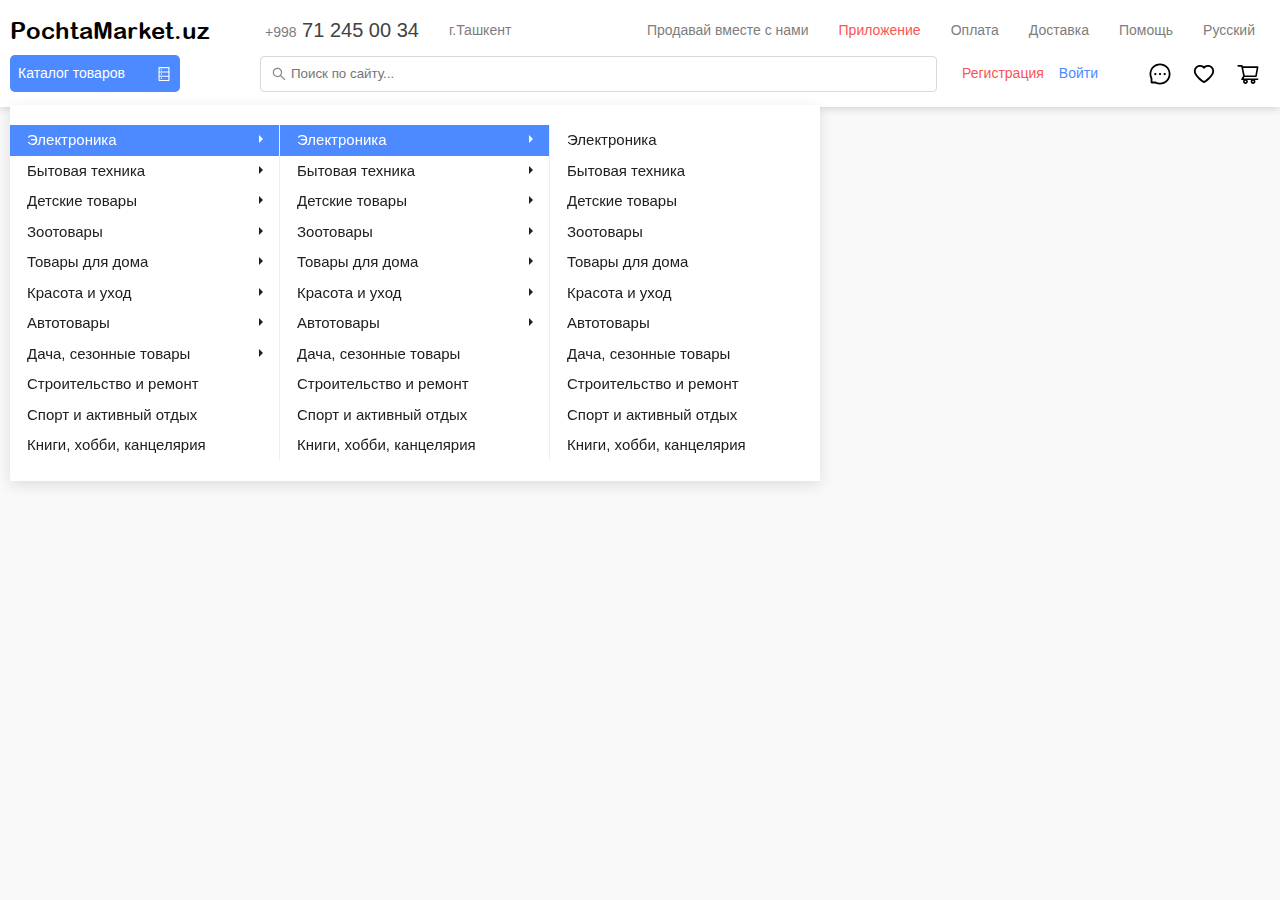
==== index.html @ 40e82e6f "home page" ====
<!DOCTYPE html>
<html lang="ru">
<head>
	<meta name="viewport" content="width=device-width, initial-scale=1, shrink-to-fit=no">
	<link rel="stylesheet" href="css/grid.css" >
	<link rel="stylesheet" href="css/main.css" >
	<title>PochtaShop</title>
</head>
<body>
<header class="header">
	<div class="header-container">
	<div class="top-bar">
		<a href="#" class="logo">PochtaMarket.uz</a>
		<a href="#" class="tel"><small>+998</small> 71 245 00 34</a>
		<a href="#" class="lang">г.Ташкент</a>
		<ul class="menu ul">
			<li><a href="#">Продавай вместе с нами</a></li>
			<li><a class="red" href="#">Приложение</a></li>
			<li><a href="#">Оплата</a></li>
			<li><a href="#">Доставка</a></li>
			<li><a href="#">Помощь</a></li>
			<li><a href="#">Русский</a></li>
		</ul>		
	</div>
	<div class="down-bar">
		<a class="catalog_btn" href="#"><span>Каталог товаров</span><img src="img/database.svg" alt=""></a>
		<input type="text" class="search_input" placeholder="Поиск по сайту...">
		<ul class="menu-down ul">
			<li><a class="red" href="#">Регистрация</a></li>
			<li><a class="blue" href="#">Войти</a></li>
			<li class="ml-40"><a href="#"><img src="img/message.svg" alt=""></a></li>
			<li><a href="#"><img src="img/heart.svg" alt=""></a></li>
			<li><a href="#"><img src="img/cart.svg" alt=""></a></li>
		</ul>
		<div class="categories-menu">
			<div class="categories-menu-wrap">
				<div class="categories-menu-wrap1">
				<div class="categories-menu-block">
					<div class="categories-menu-link have-child"><a class="active" href="#">Электроника</a></div>
					<div class="categories-menu-link have-child"><a href="#">Бытовая техника</a></div>
					<div class="categories-menu-link have-child"><a href="#">Детские товары </a></div>
					<div class="categories-menu-link have-child"><a href="#">Зоотовары</a></div>
					<div class="categories-menu-link have-child"><a href="#">Товары для дома</a></div>
					<div class="categories-menu-link have-child"><a href="#">Красота и уход</a></div>
					<div class="categories-menu-link have-child"><a href="#">Автотовары</a></div>
					<div class="categories-menu-link have-child"><a href="#">Дача, сезонные товары</a></div>
					<div class="categories-menu-link"><a href="#">Строительство и ремонт</a></div>
					<div class="categories-menu-link"><a href="#">Спорт и активный отдых</a></div>
					<div class="categories-menu-link"><a href="#">Книги, хобби, канцелярия</a></div>
				</div>
				<div class="categories-menu-block">
					<div class="categories-menu-link have-child"><a  class="active" href="#">Электроника</a></div>
					<div class="categories-menu-link have-child"><a href="#">Бытовая техника</a></div>
					<div class="categories-menu-link have-child"><a href="#">Детские товары </a></div>
					<div class="categories-menu-link have-child"><a href="#">Зоотовары</a></div>
					<div class="categories-menu-link have-child"><a href="#">Товары для дома</a></div>
					<div class="categories-menu-link have-child"><a href="#">Красота и уход</a></div>
					<div class="categories-menu-link have-child"><a href="#">Автотовары</a></div>
					<div class="categories-menu-link"><a href="#">Дача, сезонные товары</a></div>
					<div class="categories-menu-link"><a href="#">Строительство и ремонт</a></div>
					<div class="categories-menu-link"><a href="#">Спорт и активный отдых</a></div>
					<div class="categories-menu-link"><a href="#">Книги, хобби, канцелярия</a></div>
				</div>
				<div class="categories-menu-block">
					<div class="categories-menu-link"><a href="#">Электроника</a></div>
					<div class="categories-menu-link"><a href="#">Бытовая техника</a></div>
					<div class="categories-menu-link"><a href="#">Детские товары </a></div>
					<div class="categories-menu-link"><a href="#">Зоотовары</a></div>
					<div class="categories-menu-link"><a href="#">Товары для дома</a></div>
					<div class="categories-menu-link"><a href="#">Красота и уход</a></div>
					<div class="categories-menu-link"><a href="#">Автотовары</a></div>
					<div class="categories-menu-link"><a href="#">Дача, сезонные товары</a></div>
					<div class="categories-menu-link"><a href="#">Строительство и ремонт</a></div>
					<div class="categories-menu-link"><a href="#">Спорт и активный отдых</a></div>
					<div class="categories-menu-link"><a href="#">Книги, хобби, канцелярия</a></div>
				</div>
				</div>
			</div>
		</div>
	</div>
	</div>
</header>
<section class="main login">
	
</section>
</body>
</html>
---- css/grid.css ----
.sr-only {
  position: absolute;
  width: 1px;
  height: 1px;
  padding: 0;
  margin: -1px;
  overflow: hidden;
  clip: rect(0, 0, 0, 0);
  white-space: nowrap;
  border: 0; }

.sr-only-focusable:active, .sr-only-focusable:focus {
  position: static;
  width: auto;
  height: auto;
  overflow: visible;
  clip: auto;
  white-space: normal; }

/*!
 * Bootstrap Grid v4.4.1 (https://getbootstrap.com/)
 * Copyright 2011-2019 The Bootstrap Authors
 * Copyright 2011-2019 Twitter, Inc.
 * Licensed under MIT (https://github.com/twbs/bootstrap/blob/master/LICENSE)
 */
html {
  -webkit-box-sizing: border-box;
  box-sizing: border-box;
  -ms-overflow-style: scrollbar; }

*,
*::before,
*::after {
  -webkit-box-sizing: inherit;
  box-sizing: inherit; }

.container {
  width: 100%;
  padding-right: 15px;
  padding-left: 15px;
  margin-right: auto;
  margin-left: auto; }
  @media (min-width: 576px) {
    .container {
      max-width: 540px; } }
  @media (min-width: 768px) {
    .container {
      max-width: 720px; } }
  @media (min-width: 992px) {
    .container {
      max-width: 960px; } }
  @media (min-width: 1200px) {
    .container {
      max-width: 1140px; } }

.container-fluid, .container-sm, .container-md, .container-lg, .container-xl {
  width: 100%;
  padding-right: 15px;
  padding-left: 15px;
  margin-right: auto;
  margin-left: auto; }

@media (min-width: 576px) {
  .container, .container-sm {
    max-width: 540px; } }

@media (min-width: 768px) {
  .container, .container-sm, .container-md {
    max-width: 720px; } }

@media (min-width: 992px) {
  .container, .container-sm, .container-md, .container-lg {
    max-width: 960px; } }

@media (min-width: 1200px) {
  .container, .container-sm, .container-md, .container-lg, .container-xl {
    max-width: 1140px; } }

.row {
  display: -webkit-box;
  display: -webkit-flex;
  display: -ms-flexbox;
  display: flex;
  -webkit-flex-wrap: wrap;
  -ms-flex-wrap: wrap;
  flex-wrap: wrap;
  margin-right: -15px;
  margin-left: -15px; }

.no-gutters {
  margin-right: 0;
  margin-left: 0; }
  .no-gutters > .col,
  .no-gutters > [class*="col-"] {
    padding-right: 0;
    padding-left: 0; }

.col-1, .col-2, .col-3, .col-4, .col-5, .col-6, .col-7, .col-8, .col-9, .col-10, .col-11, .col-12, .col,
.col-auto, .col-sm-1, .col-sm-2, .col-sm-3, .col-sm-4, .col-sm-5, .col-sm-6, .col-sm-7, .col-sm-8, .col-sm-9, .col-sm-10, .col-sm-11, .col-sm-12, .col-sm,
.col-sm-auto, .col-md-1, .col-md-2, .col-md-3, .col-md-4, .col-md-5, .col-md-6, .col-md-7, .col-md-8, .col-md-9, .col-md-10, .col-md-11, .col-md-12, .col-md,
.col-md-auto, .col-lg-1, .col-lg-2, .col-lg-3, .col-lg-4, .col-lg-5, .col-lg-6, .col-lg-7, .col-lg-8, .col-lg-9, .col-lg-10, .col-lg-11, .col-lg-12, .col-lg,
.col-lg-auto, .col-xl-1, .col-xl-2, .col-xl-3, .col-xl-4, .col-xl-5, .col-xl-6, .col-xl-7, .col-xl-8, .col-xl-9, .col-xl-10, .col-xl-11, .col-xl-12, .col-xl,
.col-xl-auto {
  position: relative;
  width: 100%;
  padding-right: 15px;
  padding-left: 15px; }

.col {
  -webkit-flex-basis: 0;
  -ms-flex-preferred-size: 0;
  flex-basis: 0;
  -webkit-box-flex: 1;
  -webkit-flex-grow: 1;
  -ms-flex-positive: 1;
  flex-grow: 1;
  max-width: 100%; }

.row-cols-1 > * {
  -webkit-box-flex: 0;
  -webkit-flex: 0 0 100%;
  -ms-flex: 0 0 100%;
  flex: 0 0 100%;
  max-width: 100%; }

.row-cols-2 > * {
  -webkit-box-flex: 0;
  -webkit-flex: 0 0 50%;
  -ms-flex: 0 0 50%;
  flex: 0 0 50%;
  max-width: 50%; }

.row-cols-3 > * {
  -webkit-box-flex: 0;
  -webkit-flex: 0 0 33.33333%;
  -ms-flex: 0 0 33.33333%;
  flex: 0 0 33.33333%;
  max-width: 33.33333%; }

.row-cols-4 > * {
  -webkit-box-flex: 0;
  -webkit-flex: 0 0 25%;
  -ms-flex: 0 0 25%;
  flex: 0 0 25%;
  max-width: 25%; }

.row-cols-5 > * {
  -webkit-box-flex: 0;
  -webkit-flex: 0 0 20%;
  -ms-flex: 0 0 20%;
  flex: 0 0 20%;
  max-width: 20%; }

.row-cols-6 > * {
  -webkit-box-flex: 0;
  -webkit-flex: 0 0 16.66667%;
  -ms-flex: 0 0 16.66667%;
  flex: 0 0 16.66667%;
  max-width: 16.66667%; }

.col-auto {
  -webkit-box-flex: 0;
  -webkit-flex: 0 0 auto;
  -ms-flex: 0 0 auto;
  flex: 0 0 auto;
  width: auto;
  max-width: 100%; }

.col-1 {
  -webkit-box-flex: 0;
  -webkit-flex: 0 0 8.33333%;
  -ms-flex: 0 0 8.33333%;
  flex: 0 0 8.33333%;
  max-width: 8.33333%; }

.col-2 {
  -webkit-box-flex: 0;
  -webkit-flex: 0 0 16.66667%;
  -ms-flex: 0 0 16.66667%;
  flex: 0 0 16.66667%;
  max-width: 16.66667%; }

.col-3 {
  -webkit-box-flex: 0;
  -webkit-flex: 0 0 25%;
  -ms-flex: 0 0 25%;
  flex: 0 0 25%;
  max-width: 25%; }

.col-4 {
  -webkit-box-flex: 0;
  -webkit-flex: 0 0 33.33333%;
  -ms-flex: 0 0 33.33333%;
  flex: 0 0 33.33333%;
  max-width: 33.33333%; }

.col-5 {
  -webkit-box-flex: 0;
  -webkit-flex: 0 0 41.66667%;
  -ms-flex: 0 0 41.66667%;
  flex: 0 0 41.66667%;
  max-width: 41.66667%; }

.col-6 {
  -webkit-box-flex: 0;
  -webkit-flex: 0 0 50%;
  -ms-flex: 0 0 50%;
  flex: 0 0 50%;
  max-width: 50%; }

.col-7 {
  -webkit-box-flex: 0;
  -webkit-flex: 0 0 58.33333%;
  -ms-flex: 0 0 58.33333%;
  flex: 0 0 58.33333%;
  max-width: 58.33333%; }

.col-8 {
  -webkit-box-flex: 0;
  -webkit-flex: 0 0 66.66667%;
  -ms-flex: 0 0 66.66667%;
  flex: 0 0 66.66667%;
  max-width: 66.66667%; }

.col-9 {
  -webkit-box-flex: 0;
  -webkit-flex: 0 0 75%;
  -ms-flex: 0 0 75%;
  flex: 0 0 75%;
  max-width: 75%; }

.col-10 {
  -webkit-box-flex: 0;
  -webkit-flex: 0 0 83.33333%;
  -ms-flex: 0 0 83.33333%;
  flex: 0 0 83.33333%;
  max-width: 83.33333%; }

.col-11 {
  -webkit-box-flex: 0;
  -webkit-flex: 0 0 91.66667%;
  -ms-flex: 0 0 91.66667%;
  flex: 0 0 91.66667%;
  max-width: 91.66667%; }

.col-12 {
  -webkit-box-flex: 0;
  -webkit-flex: 0 0 100%;
  -ms-flex: 0 0 100%;
  flex: 0 0 100%;
  max-width: 100%; }

.order-first {
  -webkit-box-ordinal-group: 0;
  -webkit-order: -1;
  -ms-flex-order: -1;
  order: -1; }

.order-last {
  -webkit-box-ordinal-group: 14;
  -webkit-order: 13;
  -ms-flex-order: 13;
  order: 13; }

.order-0 {
  -webkit-box-ordinal-group: 1;
  -webkit-order: 0;
  -ms-flex-order: 0;
  order: 0; }

.order-1 {
  -webkit-box-ordinal-group: 2;
  -webkit-order: 1;
  -ms-flex-order: 1;
  order: 1; }

.order-2 {
  -webkit-box-ordinal-group: 3;
  -webkit-order: 2;
  -ms-flex-order: 2;
  order: 2; }

.order-3 {
  -webkit-box-ordinal-group: 4;
  -webkit-order: 3;
  -ms-flex-order: 3;
  order: 3; }

.order-4 {
  -webkit-box-ordinal-group: 5;
  -webkit-order: 4;
  -ms-flex-order: 4;
  order: 4; }

.order-5 {
  -webkit-box-ordinal-group: 6;
  -webkit-order: 5;
  -ms-flex-order: 5;
  order: 5; }

.order-6 {
  -webkit-box-ordinal-group: 7;
  -webkit-order: 6;
  -ms-flex-order: 6;
  order: 6; }

.order-7 {
  -webkit-box-ordinal-group: 8;
  -webkit-order: 7;
  -ms-flex-order: 7;
  order: 7; }

.order-8 {
  -webkit-box-ordinal-group: 9;
  -webkit-order: 8;
  -ms-flex-order: 8;
  order: 8; }

.order-9 {
  -webkit-box-ordinal-group: 10;
  -webkit-order: 9;
  -ms-flex-order: 9;
  order: 9; }

.order-10 {
  -webkit-box-ordinal-group: 11;
  -webkit-order: 10;
  -ms-flex-order: 10;
  order: 10; }

.order-11 {
  -webkit-box-ordinal-group: 12;
  -webkit-order: 11;
  -ms-flex-order: 11;
  order: 11; }

.order-12 {
  -webkit-box-ordinal-group: 13;
  -webkit-order: 12;
  -ms-flex-order: 12;
  order: 12; }

.offset-1 {
  margin-left: 8.33333%; }

.offset-2 {
  margin-left: 16.66667%; }

.offset-3 {
  margin-left: 25%; }

.offset-4 {
  margin-left: 33.33333%; }

.offset-5 {
  margin-left: 41.66667%; }

.offset-6 {
  margin-left: 50%; }

.offset-7 {
  margin-left: 58.33333%; }

.offset-8 {
  margin-left: 66.66667%; }

.offset-9 {
  margin-left: 75%; }

.offset-10 {
  margin-left: 83.33333%; }

.offset-11 {
  margin-left: 91.66667%; }

@media (min-width: 576px) {
  .col-sm {
    -webkit-flex-basis: 0;
    -ms-flex-preferred-size: 0;
    flex-basis: 0;
    -webkit-box-flex: 1;
    -webkit-flex-grow: 1;
    -ms-flex-positive: 1;
    flex-grow: 1;
    max-width: 100%; }
  .row-cols-sm-1 > * {
    -webkit-box-flex: 0;
    -webkit-flex: 0 0 100%;
    -ms-flex: 0 0 100%;
    flex: 0 0 100%;
    max-width: 100%; }
  .row-cols-sm-2 > * {
    -webkit-box-flex: 0;
    -webkit-flex: 0 0 50%;
    -ms-flex: 0 0 50%;
    flex: 0 0 50%;
    max-width: 50%; }
  .row-cols-sm-3 > * {
    -webkit-box-flex: 0;
    -webkit-flex: 0 0 33.33333%;
    -ms-flex: 0 0 33.33333%;
    flex: 0 0 33.33333%;
    max-width: 33.33333%; }
  .row-cols-sm-4 > * {
    -webkit-box-flex: 0;
    -webkit-flex: 0 0 25%;
    -ms-flex: 0 0 25%;
    flex: 0 0 25%;
    max-width: 25%; }
  .row-cols-sm-5 > * {
    -webkit-box-flex: 0;
    -webkit-flex: 0 0 20%;
    -ms-flex: 0 0 20%;
    flex: 0 0 20%;
    max-width: 20%; }
  .row-cols-sm-6 > * {
    -webkit-box-flex: 0;
    -webkit-flex: 0 0 16.66667%;
    -ms-flex: 0 0 16.66667%;
    flex: 0 0 16.66667%;
    max-width: 16.66667%; }
  .col-sm-auto {
    -webkit-box-flex: 0;
    -webkit-flex: 0 0 auto;
    -ms-flex: 0 0 auto;
    flex: 0 0 auto;
    width: auto;
    max-width: 100%; }
  .col-sm-1 {
    -webkit-box-flex: 0;
    -webkit-flex: 0 0 8.33333%;
    -ms-flex: 0 0 8.33333%;
    flex: 0 0 8.33333%;
    max-width: 8.33333%; }
  .col-sm-2 {
    -webkit-box-flex: 0;
    -webkit-flex: 0 0 16.66667%;
    -ms-flex: 0 0 16.66667%;
    flex: 0 0 16.66667%;
    max-width: 16.66667%; }
  .col-sm-3 {
    -webkit-box-flex: 0;
    -webkit-flex: 0 0 25%;
    -ms-flex: 0 0 25%;
    flex: 0 0 25%;
    max-width: 25%; }
  .col-sm-4 {
    -webkit-box-flex: 0;
    -webkit-flex: 0 0 33.33333%;
    -ms-flex: 0 0 33.33333%;
    flex: 0 0 33.33333%;
    max-width: 33.33333%; }
  .col-sm-5 {
    -webkit-box-flex: 0;
    -webkit-flex: 0 0 41.66667%;
    -ms-flex: 0 0 41.66667%;
    flex: 0 0 41.66667%;
    max-width: 41.66667%; }
  .col-sm-6 {
    -webkit-box-flex: 0;
    -webkit-flex: 0 0 50%;
    -ms-flex: 0 0 50%;
    flex: 0 0 50%;
    max-width: 50%; }
  .col-sm-7 {
    -webkit-box-flex: 0;
    -webkit-flex: 0 0 58.33333%;
    -ms-flex: 0 0 58.33333%;
    flex: 0 0 58.33333%;
    max-width: 58.33333%; }
  .col-sm-8 {
    -webkit-box-flex: 0;
    -webkit-flex: 0 0 66.66667%;
    -ms-flex: 0 0 66.66667%;
    flex: 0 0 66.66667%;
    max-width: 66.66667%; }
  .col-sm-9 {
    -webkit-box-flex: 0;
    -webkit-flex: 0 0 75%;
    -ms-flex: 0 0 75%;
    flex: 0 0 75%;
    max-width: 75%; }
  .col-sm-10 {
    -webkit-box-flex: 0;
    -webkit-flex: 0 0 83.33333%;
    -ms-flex: 0 0 83.33333%;
    flex: 0 0 83.33333%;
    max-width: 83.33333%; }
  .col-sm-11 {
    -webkit-box-flex: 0;
    -webkit-flex: 0 0 91.66667%;
    -ms-flex: 0 0 91.66667%;
    flex: 0 0 91.66667%;
    max-width: 91.66667%; }
  .col-sm-12 {
    -webkit-box-flex: 0;
    -webkit-flex: 0 0 100%;
    -ms-flex: 0 0 100%;
    flex: 0 0 100%;
    max-width: 100%; }
  .order-sm-first {
    -webkit-box-ordinal-group: 0;
    -webkit-order: -1;
    -ms-flex-order: -1;
    order: -1; }
  .order-sm-last {
    -webkit-box-ordinal-group: 14;
    -webkit-order: 13;
    -ms-flex-order: 13;
    order: 13; }
  .order-sm-0 {
    -webkit-box-ordinal-group: 1;
    -webkit-order: 0;
    -ms-flex-order: 0;
    order: 0; }
  .order-sm-1 {
    -webkit-box-ordinal-group: 2;
    -webkit-order: 1;
    -ms-flex-order: 1;
    order: 1; }
  .order-sm-2 {
    -webkit-box-ordinal-group: 3;
    -webkit-order: 2;
    -ms-flex-order: 2;
    order: 2; }
  .order-sm-3 {
    -webkit-box-ordinal-group: 4;
    -webkit-order: 3;
    -ms-flex-order: 3;
    order: 3; }
  .order-sm-4 {
    -webkit-box-ordinal-group: 5;
    -webkit-order: 4;
    -ms-flex-order: 4;
    order: 4; }
  .order-sm-5 {
    -webkit-box-ordinal-group: 6;
    -webkit-order: 5;
    -ms-flex-order: 5;
    order: 5; }
  .order-sm-6 {
    -webkit-box-ordinal-group: 7;
    -webkit-order: 6;
    -ms-flex-order: 6;
    order: 6; }
  .order-sm-7 {
    -webkit-box-ordinal-group: 8;
    -webkit-order: 7;
    -ms-flex-order: 7;
    order: 7; }
  .order-sm-8 {
    -webkit-box-ordinal-group: 9;
    -webkit-order: 8;
    -ms-flex-order: 8;
    order: 8; }
  .order-sm-9 {
    -webkit-box-ordinal-group: 10;
    -webkit-order: 9;
    -ms-flex-order: 9;
    order: 9; }
  .order-sm-10 {
    -webkit-box-ordinal-group: 11;
    -webkit-order: 10;
    -ms-flex-order: 10;
    order: 10; }
  .order-sm-11 {
    -webkit-box-ordinal-group: 12;
    -webkit-order: 11;
    -ms-flex-order: 11;
    order: 11; }
  .order-sm-12 {
    -webkit-box-ordinal-group: 13;
    -webkit-order: 12;
    -ms-flex-order: 12;
    order: 12; }
  .offset-sm-0 {
    margin-left: 0; }
  .offset-sm-1 {
    margin-left: 8.33333%; }
  .offset-sm-2 {
    margin-left: 16.66667%; }
  .offset-sm-3 {
    margin-left: 25%; }
  .offset-sm-4 {
    margin-left: 33.33333%; }
  .offset-sm-5 {
    margin-left: 41.66667%; }
  .offset-sm-6 {
    margin-left: 50%; }
  .offset-sm-7 {
    margin-left: 58.33333%; }
  .offset-sm-8 {
    margin-left: 66.66667%; }
  .offset-sm-9 {
    margin-left: 75%; }
  .offset-sm-10 {
    margin-left: 83.33333%; }
  .offset-sm-11 {
    margin-left: 91.66667%; } }

@media (min-width: 768px) {
  .col-md {
    -webkit-flex-basis: 0;
    -ms-flex-preferred-size: 0;
    flex-basis: 0;
    -webkit-box-flex: 1;
    -webkit-flex-grow: 1;
    -ms-flex-positive: 1;
    flex-grow: 1;
    max-width: 100%; }
  .row-cols-md-1 > * {
    -webkit-box-flex: 0;
    -webkit-flex: 0 0 100%;
    -ms-flex: 0 0 100%;
    flex: 0 0 100%;
    max-width: 100%; }
  .row-cols-md-2 > * {
    -webkit-box-flex: 0;
    -webkit-flex: 0 0 50%;
    -ms-flex: 0 0 50%;
    flex: 0 0 50%;
    max-width: 50%; }
  .row-cols-md-3 > * {
    -webkit-box-flex: 0;
    -webkit-flex: 0 0 33.33333%;
    -ms-flex: 0 0 33.33333%;
    flex: 0 0 33.33333%;
    max-width: 33.33333%; }
  .row-cols-md-4 > * {
    -webkit-box-flex: 0;
    -webkit-flex: 0 0 25%;
    -ms-flex: 0 0 25%;
    flex: 0 0 25%;
    max-width: 25%; }
  .row-cols-md-5 > * {
    -webkit-box-flex: 0;
    -webkit-flex: 0 0 20%;
    -ms-flex: 0 0 20%;
    flex: 0 0 20%;
    max-width: 20%; }
  .row-cols-md-6 > * {
    -webkit-box-flex: 0;
    -webkit-flex: 0 0 16.66667%;
    -ms-flex: 0 0 16.66667%;
    flex: 0 0 16.66667%;
    max-width: 16.66667%; }
  .col-md-auto {
    -webkit-box-flex: 0;
    -webkit-flex: 0 0 auto;
    -ms-flex: 0 0 auto;
    flex: 0 0 auto;
    width: auto;
    max-width: 100%; }
  .col-md-1 {
    -webkit-box-flex: 0;
    -webkit-flex: 0 0 8.33333%;
    -ms-flex: 0 0 8.33333%;
    flex: 0 0 8.33333%;
    max-width: 8.33333%; }
  .col-md-2 {
    -webkit-box-flex: 0;
    -webkit-flex: 0 0 16.66667%;
    -ms-flex: 0 0 16.66667%;
    flex: 0 0 16.66667%;
    max-width: 16.66667%; }
  .col-md-3 {
    -webkit-box-flex: 0;
    -webkit-flex: 0 0 25%;
    -ms-flex: 0 0 25%;
    flex: 0 0 25%;
    max-width: 25%; }
  .col-md-4 {
    -webkit-box-flex: 0;
    -webkit-flex: 0 0 33.33333%;
    -ms-flex: 0 0 33.33333%;
    flex: 0 0 33.33333%;
    max-width: 33.33333%; }
  .col-md-5 {
    -webkit-box-flex: 0;
    -webkit-flex: 0 0 41.66667%;
    -ms-flex: 0 0 41.66667%;
    flex: 0 0 41.66667%;
    max-width: 41.66667%; }
  .col-md-6 {
    -webkit-box-flex: 0;
    -webkit-flex: 0 0 50%;
    -ms-flex: 0 0 50%;
    flex: 0 0 50%;
    max-width: 50%; }
  .col-md-7 {
    -webkit-box-flex: 0;
    -webkit-flex: 0 0 58.33333%;
    -ms-flex: 0 0 58.33333%;
    flex: 0 0 58.33333%;
    max-width: 58.33333%; }
  .col-md-8 {
    -webkit-box-flex: 0;
    -webkit-flex: 0 0 66.66667%;
    -ms-flex: 0 0 66.66667%;
    flex: 0 0 66.66667%;
    max-width: 66.66667%; }
  .col-md-9 {
    -webkit-box-flex: 0;
    -webkit-flex: 0 0 75%;
    -ms-flex: 0 0 75%;
    flex: 0 0 75%;
    max-width: 75%; }
  .col-md-10 {
    -webkit-box-flex: 0;
    -webkit-flex: 0 0 83.33333%;
    -ms-flex: 0 0 83.33333%;
    flex: 0 0 83.33333%;
    max-width: 83.33333%; }
  .col-md-11 {
    -webkit-box-flex: 0;
    -webkit-flex: 0 0 91.66667%;
    -ms-flex: 0 0 91.66667%;
    flex: 0 0 91.66667%;
    max-width: 91.66667%; }
  .col-md-12 {
    -webkit-box-flex: 0;
    -webkit-flex: 0 0 100%;
    -ms-flex: 0 0 100%;
    flex: 0 0 100%;
    max-width: 100%; }
  .order-md-first {
    -webkit-box-ordinal-group: 0;
    -webkit-order: -1;
    -ms-flex-order: -1;
    order: -1; }
  .order-md-last {
    -webkit-box-ordinal-group: 14;
    -webkit-order: 13;
    -ms-flex-order: 13;
    order: 13; }
  .order-md-0 {
    -webkit-box-ordinal-group: 1;
    -webkit-order: 0;
    -ms-flex-order: 0;
    order: 0; }
  .order-md-1 {
    -webkit-box-ordinal-group: 2;
    -webkit-order: 1;
    -ms-flex-order: 1;
    order: 1; }
  .order-md-2 {
    -webkit-box-ordinal-group: 3;
    -webkit-order: 2;
    -ms-flex-order: 2;
    order: 2; }
  .order-md-3 {
    -webkit-box-ordinal-group: 4;
    -webkit-order: 3;
    -ms-flex-order: 3;
    order: 3; }
  .order-md-4 {
    -webkit-box-ordinal-group: 5;
    -webkit-order: 4;
    -ms-flex-order: 4;
    order: 4; }
  .order-md-5 {
    -webkit-box-ordinal-group: 6;
    -webkit-order: 5;
    -ms-flex-order: 5;
    order: 5; }
  .order-md-6 {
    -webkit-box-ordinal-group: 7;
    -webkit-order: 6;
    -ms-flex-order: 6;
    order: 6; }
  .order-md-7 {
    -webkit-box-ordinal-group: 8;
    -webkit-order: 7;
    -ms-flex-order: 7;
    order: 7; }
  .order-md-8 {
    -webkit-box-ordinal-group: 9;
    -webkit-order: 8;
    -ms-flex-order: 8;
    order: 8; }
  .order-md-9 {
    -webkit-box-ordinal-group: 10;
    -webkit-order: 9;
    -ms-flex-order: 9;
    order: 9; }
  .order-md-10 {
    -webkit-box-ordinal-group: 11;
    -webkit-order: 10;
    -ms-flex-order: 10;
    order: 10; }
  .order-md-11 {
    -webkit-box-ordinal-group: 12;
    -webkit-order: 11;
    -ms-flex-order: 11;
    order: 11; }
  .order-md-12 {
    -webkit-box-ordinal-group: 13;
    -webkit-order: 12;
    -ms-flex-order: 12;
    order: 12; }
  .offset-md-0 {
    margin-left: 0; }
  .offset-md-1 {
    margin-left: 8.33333%; }
  .offset-md-2 {
    margin-left: 16.66667%; }
  .offset-md-3 {
    margin-left: 25%; }
  .offset-md-4 {
    margin-left: 33.33333%; }
  .offset-md-5 {
    margin-left: 41.66667%; }
  .offset-md-6 {
    margin-left: 50%; }
  .offset-md-7 {
    margin-left: 58.33333%; }
  .offset-md-8 {
    margin-left: 66.66667%; }
  .offset-md-9 {
    margin-left: 75%; }
  .offset-md-10 {
    margin-left: 83.33333%; }
  .offset-md-11 {
    margin-left: 91.66667%; } }

@media (min-width: 992px) {
  .col-lg {
    -webkit-flex-basis: 0;
    -ms-flex-preferred-size: 0;
    flex-basis: 0;
    -webkit-box-flex: 1;
    -webkit-flex-grow: 1;
    -ms-flex-positive: 1;
    flex-grow: 1;
    max-width: 100%; }
  .row-cols-lg-1 > * {
    -webkit-box-flex: 0;
    -webkit-flex: 0 0 100%;
    -ms-flex: 0 0 100%;
    flex: 0 0 100%;
    max-width: 100%; }
  .row-cols-lg-2 > * {
    -webkit-box-flex: 0;
    -webkit-flex: 0 0 50%;
    -ms-flex: 0 0 50%;
    flex: 0 0 50%;
    max-width: 50%; }
  .row-cols-lg-3 > * {
    -webkit-box-flex: 0;
    -webkit-flex: 0 0 33.33333%;
    -ms-flex: 0 0 33.33333%;
    flex: 0 0 33.33333%;
    max-width: 33.33333%; }
  .row-cols-lg-4 > * {
    -webkit-box-flex: 0;
    -webkit-flex: 0 0 25%;
    -ms-flex: 0 0 25%;
    flex: 0 0 25%;
    max-width: 25%; }
  .row-cols-lg-5 > * {
    -webkit-box-flex: 0;
    -webkit-flex: 0 0 20%;
    -ms-flex: 0 0 20%;
    flex: 0 0 20%;
    max-width: 20%; }
  .row-cols-lg-6 > * {
    -webkit-box-flex: 0;
    -webkit-flex: 0 0 16.66667%;
    -ms-flex: 0 0 16.66667%;
    flex: 0 0 16.66667%;
    max-width: 16.66667%; }
  .col-lg-auto {
    -webkit-box-flex: 0;
    -webkit-flex: 0 0 auto;
    -ms-flex: 0 0 auto;
    flex: 0 0 auto;
    width: auto;
    max-width: 100%; }
  .col-lg-1 {
    -webkit-box-flex: 0;
    -webkit-flex: 0 0 8.33333%;
    -ms-flex: 0 0 8.33333%;
    flex: 0 0 8.33333%;
    max-width: 8.33333%; }
  .col-lg-2 {
    -webkit-box-flex: 0;
    -webkit-flex: 0 0 16.66667%;
    -ms-flex: 0 0 16.66667%;
    flex: 0 0 16.66667%;
    max-width: 16.66667%; }
  .col-lg-3 {
    -webkit-box-flex: 0;
    -webkit-flex: 0 0 25%;
    -ms-flex: 0 0 25%;
    flex: 0 0 25%;
    max-width: 25%; }
  .col-lg-4 {
    -webkit-box-flex: 0;
    -webkit-flex: 0 0 33.33333%;
    -ms-flex: 0 0 33.33333%;
    flex: 0 0 33.33333%;
    max-width: 33.33333%; }
  .col-lg-5 {
    -webkit-box-flex: 0;
    -webkit-flex: 0 0 41.66667%;
    -ms-flex: 0 0 41.66667%;
    flex: 0 0 41.66667%;
    max-width: 41.66667%; }
  .col-lg-6 {
    -webkit-box-flex: 0;
    -webkit-flex: 0 0 50%;
    -ms-flex: 0 0 50%;
    flex: 0 0 50%;
    max-width: 50%; }
  .col-lg-7 {
    -webkit-box-flex: 0;
    -webkit-flex: 0 0 58.33333%;
    -ms-flex: 0 0 58.33333%;
    flex: 0 0 58.33333%;
    max-width: 58.33333%; }
  .col-lg-8 {
    -webkit-box-flex: 0;
    -webkit-flex: 0 0 66.66667%;
    -ms-flex: 0 0 66.66667%;
    flex: 0 0 66.66667%;
    max-width: 66.66667%; }
  .col-lg-9 {
    -webkit-box-flex: 0;
    -webkit-flex: 0 0 75%;
    -ms-flex: 0 0 75%;
    flex: 0 0 75%;
    max-width: 75%; }
  .col-lg-10 {
    -webkit-box-flex: 0;
    -webkit-flex: 0 0 83.33333%;
    -ms-flex: 0 0 83.33333%;
    flex: 0 0 83.33333%;
    max-width: 83.33333%; }
  .col-lg-11 {
    -webkit-box-flex: 0;
    -webkit-flex: 0 0 91.66667%;
    -ms-flex: 0 0 91.66667%;
    flex: 0 0 91.66667%;
    max-width: 91.66667%; }
  .col-lg-12 {
    -webkit-box-flex: 0;
    -webkit-flex: 0 0 100%;
    -ms-flex: 0 0 100%;
    flex: 0 0 100%;
    max-width: 100%; }
  .order-lg-first {
    -webkit-box-ordinal-group: 0;
    -webkit-order: -1;
    -ms-flex-order: -1;
    order: -1; }
  .order-lg-last {
    -webkit-box-ordinal-group: 14;
    -webkit-order: 13;
    -ms-flex-order: 13;
    order: 13; }
  .order-lg-0 {
    -webkit-box-ordinal-group: 1;
    -webkit-order: 0;
    -ms-flex-order: 0;
    order: 0; }
  .order-lg-1 {
    -webkit-box-ordinal-group: 2;
    -webkit-order: 1;
    -ms-flex-order: 1;
    order: 1; }
  .order-lg-2 {
    -webkit-box-ordinal-group: 3;
    -webkit-order: 2;
    -ms-flex-order: 2;
    order: 2; }
  .order-lg-3 {
    -webkit-box-ordinal-group: 4;
    -webkit-order: 3;
    -ms-flex-order: 3;
    order: 3; }
  .order-lg-4 {
    -webkit-box-ordinal-group: 5;
    -webkit-order: 4;
    -ms-flex-order: 4;
    order: 4; }
  .order-lg-5 {
    -webkit-box-ordinal-group: 6;
    -webkit-order: 5;
    -ms-flex-order: 5;
    order: 5; }
  .order-lg-6 {
    -webkit-box-ordinal-group: 7;
    -webkit-order: 6;
    -ms-flex-order: 6;
    order: 6; }
  .order-lg-7 {
    -webkit-box-ordinal-group: 8;
    -webkit-order: 7;
    -ms-flex-order: 7;
    order: 7; }
  .order-lg-8 {
    -webkit-box-ordinal-group: 9;
    -webkit-order: 8;
    -ms-flex-order: 8;
    order: 8; }
  .order-lg-9 {
    -webkit-box-ordinal-group: 10;
    -webkit-order: 9;
    -ms-flex-order: 9;
    order: 9; }
  .order-lg-10 {
    -webkit-box-ordinal-group: 11;
    -webkit-order: 10;
    -ms-flex-order: 10;
    order: 10; }
  .order-lg-11 {
    -webkit-box-ordinal-group: 12;
    -webkit-order: 11;
    -ms-flex-order: 11;
    order: 11; }
  .order-lg-12 {
    -webkit-box-ordinal-group: 13;
    -webkit-order: 12;
    -ms-flex-order: 12;
    order: 12; }
  .offset-lg-0 {
    margin-left: 0; }
  .offset-lg-1 {
    margin-left: 8.33333%; }
  .offset-lg-2 {
    margin-left: 16.66667%; }
  .offset-lg-3 {
    margin-left: 25%; }
  .offset-lg-4 {
    margin-left: 33.33333%; }
  .offset-lg-5 {
    margin-left: 41.66667%; }
  .offset-lg-6 {
    margin-left: 50%; }
  .offset-lg-7 {
    margin-left: 58.33333%; }
  .offset-lg-8 {
    margin-left: 66.66667%; }
  .offset-lg-9 {
    margin-left: 75%; }
  .offset-lg-10 {
    margin-left: 83.33333%; }
  .offset-lg-11 {
    margin-left: 91.66667%; } }

@media (min-width: 1200px) {
  .col-xl {
    -webkit-flex-basis: 0;
    -ms-flex-preferred-size: 0;
    flex-basis: 0;
    -webkit-box-flex: 1;
    -webkit-flex-grow: 1;
    -ms-flex-positive: 1;
    flex-grow: 1;
    max-width: 100%; }
  .row-cols-xl-1 > * {
    -webkit-box-flex: 0;
    -webkit-flex: 0 0 100%;
    -ms-flex: 0 0 100%;
    flex: 0 0 100%;
    max-width: 100%; }
  .row-cols-xl-2 > * {
    -webkit-box-flex: 0;
    -webkit-flex: 0 0 50%;
    -ms-flex: 0 0 50%;
    flex: 0 0 50%;
    max-width: 50%; }
  .row-cols-xl-3 > * {
    -webkit-box-flex: 0;
    -webkit-flex: 0 0 33.33333%;
    -ms-flex: 0 0 33.33333%;
    flex: 0 0 33.33333%;
    max-width: 33.33333%; }
  .row-cols-xl-4 > * {
    -webkit-box-flex: 0;
    -webkit-flex: 0 0 25%;
    -ms-flex: 0 0 25%;
    flex: 0 0 25%;
    max-width: 25%; }
  .row-cols-xl-5 > * {
    -webkit-box-flex: 0;
    -webkit-flex: 0 0 20%;
    -ms-flex: 0 0 20%;
    flex: 0 0 20%;
    max-width: 20%; }
  .row-cols-xl-6 > * {
    -webkit-box-flex: 0;
    -webkit-flex: 0 0 16.66667%;
    -ms-flex: 0 0 16.66667%;
    flex: 0 0 16.66667%;
    max-width: 16.66667%; }
  .col-xl-auto {
    -webkit-box-flex: 0;
    -webkit-flex: 0 0 auto;
    -ms-flex: 0 0 auto;
    flex: 0 0 auto;
    width: auto;
    max-width: 100%; }
  .col-xl-1 {
    -webkit-box-flex: 0;
    -webkit-flex: 0 0 8.33333%;
    -ms-flex: 0 0 8.33333%;
    flex: 0 0 8.33333%;
    max-width: 8.33333%; }
  .col-xl-2 {
    -webkit-box-flex: 0;
    -webkit-flex: 0 0 16.66667%;
    -ms-flex: 0 0 16.66667%;
    flex: 0 0 16.66667%;
    max-width: 16.66667%; }
  .col-xl-3 {
    -webkit-box-flex: 0;
    -webkit-flex: 0 0 25%;
    -ms-flex: 0 0 25%;
    flex: 0 0 25%;
    max-width: 25%; }
  .col-xl-4 {
    -webkit-box-flex: 0;
    -webkit-flex: 0 0 33.33333%;
    -ms-flex: 0 0 33.33333%;
    flex: 0 0 33.33333%;
    max-width: 33.33333%; }
  .col-xl-5 {
    -webkit-box-flex: 0;
    -webkit-flex: 0 0 41.66667%;
    -ms-flex: 0 0 41.66667%;
    flex: 0 0 41.66667%;
    max-width: 41.66667%; }
  .col-xl-6 {
    -webkit-box-flex: 0;
    -webkit-flex: 0 0 50%;
    -ms-flex: 0 0 50%;
    flex: 0 0 50%;
    max-width: 50%; }
  .col-xl-7 {
    -webkit-box-flex: 0;
    -webkit-flex: 0 0 58.33333%;
    -ms-flex: 0 0 58.33333%;
    flex: 0 0 58.33333%;
    max-width: 58.33333%; }
  .col-xl-8 {
    -webkit-box-flex: 0;
    -webkit-flex: 0 0 66.66667%;
    -ms-flex: 0 0 66.66667%;
    flex: 0 0 66.66667%;
    max-width: 66.66667%; }
  .col-xl-9 {
    -webkit-box-flex: 0;
    -webkit-flex: 0 0 75%;
    -ms-flex: 0 0 75%;
    flex: 0 0 75%;
    max-width: 75%; }
  .col-xl-10 {
    -webkit-box-flex: 0;
    -webkit-flex: 0 0 83.33333%;
    -ms-flex: 0 0 83.33333%;
    flex: 0 0 83.33333%;
    max-width: 83.33333%; }
  .col-xl-11 {
    -webkit-box-flex: 0;
    -webkit-flex: 0 0 91.66667%;
    -ms-flex: 0 0 91.66667%;
    flex: 0 0 91.66667%;
    max-width: 91.66667%; }
  .col-xl-12 {
    -webkit-box-flex: 0;
    -webkit-flex: 0 0 100%;
    -ms-flex: 0 0 100%;
    flex: 0 0 100%;
    max-width: 100%; }
  .order-xl-first {
    -webkit-box-ordinal-group: 0;
    -webkit-order: -1;
    -ms-flex-order: -1;
    order: -1; }
  .order-xl-last {
    -webkit-box-ordinal-group: 14;
    -webkit-order: 13;
    -ms-flex-order: 13;
    order: 13; }
  .order-xl-0 {
    -webkit-box-ordinal-group: 1;
    -webkit-order: 0;
    -ms-flex-order: 0;
    order: 0; }
  .order-xl-1 {
    -webkit-box-ordinal-group: 2;
    -webkit-order: 1;
    -ms-flex-order: 1;
    order: 1; }
  .order-xl-2 {
    -webkit-box-ordinal-group: 3;
    -webkit-order: 2;
    -ms-flex-order: 2;
    order: 2; }
  .order-xl-3 {
    -webkit-box-ordinal-group: 4;
    -webkit-order: 3;
    -ms-flex-order: 3;
    order: 3; }
  .order-xl-4 {
    -webkit-box-ordinal-group: 5;
    -webkit-order: 4;
    -ms-flex-order: 4;
    order: 4; }
  .order-xl-5 {
    -webkit-box-ordinal-group: 6;
    -webkit-order: 5;
    -ms-flex-order: 5;
    order: 5; }
  .order-xl-6 {
    -webkit-box-ordinal-group: 7;
    -webkit-order: 6;
    -ms-flex-order: 6;
    order: 6; }
  .order-xl-7 {
    -webkit-box-ordinal-group: 8;
    -webkit-order: 7;
    -ms-flex-order: 7;
    order: 7; }
  .order-xl-8 {
    -webkit-box-ordinal-group: 9;
    -webkit-order: 8;
    -ms-flex-order: 8;
    order: 8; }
  .order-xl-9 {
    -webkit-box-ordinal-group: 10;
    -webkit-order: 9;
    -ms-flex-order: 9;
    order: 9; }
  .order-xl-10 {
    -webkit-box-ordinal-group: 11;
    -webkit-order: 10;
    -ms-flex-order: 10;
    order: 10; }
  .order-xl-11 {
    -webkit-box-ordinal-group: 12;
    -webkit-order: 11;
    -ms-flex-order: 11;
    order: 11; }
  .order-xl-12 {
    -webkit-box-ordinal-group: 13;
    -webkit-order: 12;
    -ms-flex-order: 12;
    order: 12; }
  .offset-xl-0 {
    margin-left: 0; }
  .offset-xl-1 {
    margin-left: 8.33333%; }
  .offset-xl-2 {
    margin-left: 16.66667%; }
  .offset-xl-3 {
    margin-left: 25%; }
  .offset-xl-4 {
    margin-left: 33.33333%; }
  .offset-xl-5 {
    margin-left: 41.66667%; }
  .offset-xl-6 {
    margin-left: 50%; }
  .offset-xl-7 {
    margin-left: 58.33333%; }
  .offset-xl-8 {
    margin-left: 66.66667%; }
  .offset-xl-9 {
    margin-left: 75%; }
  .offset-xl-10 {
    margin-left: 83.33333%; }
  .offset-xl-11 {
    margin-left: 91.66667%; } }

.d-none {
  display: none !important; }

.d-inline {
  display: inline !important; }

.d-inline-block {
  display: inline-block !important; }

.d-block {
  display: block !important; }

.d-table {
  display: table !important; }

.d-table-row {
  display: table-row !important; }

.d-table-cell {
  display: table-cell !important; }

.d-flex {
  display: -webkit-box !important;
  display: -webkit-flex !important;
  display: -ms-flexbox !important;
  display: flex !important; }

.d-inline-flex {
  display: -webkit-inline-box !important;
  display: -webkit-inline-flex !important;
  display: -ms-inline-flexbox !important;
  display: inline-flex !important; }

@media (min-width: 576px) {
  .d-sm-none {
    display: none !important; }
  .d-sm-inline {
    display: inline !important; }
  .d-sm-inline-block {
    display: inline-block !important; }
  .d-sm-block {
    display: block !important; }
  .d-sm-table {
    display: table !important; }
  .d-sm-table-row {
    display: table-row !important; }
  .d-sm-table-cell {
    display: table-cell !important; }
  .d-sm-flex {
    display: -webkit-box !important;
    display: -webkit-flex !important;
    display: -ms-flexbox !important;
    display: flex !important; }
  .d-sm-inline-flex {
    display: -webkit-inline-box !important;
    display: -webkit-inline-flex !important;
    display: -ms-inline-flexbox !important;
    display: inline-flex !important; } }

@media (min-width: 768px) {
  .d-md-none {
    display: none !important; }
  .d-md-inline {
    display: inline !important; }
  .d-md-inline-block {
    display: inline-block !important; }
  .d-md-block {
    display: block !important; }
  .d-md-table {
    display: table !important; }
  .d-md-table-row {
    display: table-row !important; }
  .d-md-table-cell {
    display: table-cell !important; }
  .d-md-flex {
    display: -webkit-box !important;
    display: -webkit-flex !important;
    display: -ms-flexbox !important;
    display: flex !important; }
  .d-md-inline-flex {
    display: -webkit-inline-box !important;
    display: -webkit-inline-flex !important;
    display: -ms-inline-flexbox !important;
    display: inline-flex !important; } }

@media (min-width: 992px) {
  .d-lg-none {
    display: none !important; }
  .d-lg-inline {
    display: inline !important; }
  .d-lg-inline-block {
    display: inline-block !important; }
  .d-lg-block {
    display: block !important; }
  .d-lg-table {
    display: table !important; }
  .d-lg-table-row {
    display: table-row !important; }
  .d-lg-table-cell {
    display: table-cell !important; }
  .d-lg-flex {
    display: -webkit-box !important;
    display: -webkit-flex !important;
    display: -ms-flexbox !important;
    display: flex !important; }
  .d-lg-inline-flex {
    display: -webkit-inline-box !important;
    display: -webkit-inline-flex !important;
    display: -ms-inline-flexbox !important;
    display: inline-flex !important; } }

@media (min-width: 1200px) {
  .d-xl-none {
    display: none !important; }
  .d-xl-inline {
    display: inline !important; }
  .d-xl-inline-block {
    display: inline-block !important; }
  .d-xl-block {
    display: block !important; }
  .d-xl-table {
    display: table !important; }
  .d-xl-table-row {
    display: table-row !important; }
  .d-xl-table-cell {
    display: table-cell !important; }
  .d-xl-flex {
    display: -webkit-box !important;
    display: -webkit-flex !important;
    display: -ms-flexbox !important;
    display: flex !important; }
  .d-xl-inline-flex {
    display: -webkit-inline-box !important;
    display: -webkit-inline-flex !important;
    display: -ms-inline-flexbox !important;
    display: inline-flex !important; } }

@media print {
  .d-print-none {
    display: none !important; }
  .d-print-inline {
    display: inline !important; }
  .d-print-inline-block {
    display: inline-block !important; }
  .d-print-block {
    display: block !important; }
  .d-print-table {
    display: table !important; }
  .d-print-table-row {
    display: table-row !important; }
  .d-print-table-cell {
    display: table-cell !important; }
  .d-print-flex {
    display: -webkit-box !important;
    display: -webkit-flex !important;
    display: -ms-flexbox !important;
    display: flex !important; }
  .d-print-inline-flex {
    display: -webkit-inline-box !important;
    display: -webkit-inline-flex !important;
    display: -ms-inline-flexbox !important;
    display: inline-flex !important; } }

.flex-row {
  -webkit-box-orient: horizontal !important;
  -webkit-box-direction: normal !important;
  -webkit-flex-direction: row !important;
  -ms-flex-direction: row !important;
  flex-direction: row !important; }

.flex-column {
  -webkit-box-orient: vertical !important;
  -webkit-box-direction: normal !important;
  -webkit-flex-direction: column !important;
  -ms-flex-direction: column !important;
  flex-direction: column !important; }

.flex-row-reverse {
  -webkit-box-orient: horizontal !important;
  -webkit-box-direction: reverse !important;
  -webkit-flex-direction: row-reverse !important;
  -ms-flex-direction: row-reverse !important;
  flex-direction: row-reverse !important; }

.flex-column-reverse {
  -webkit-box-orient: vertical !important;
  -webkit-box-direction: reverse !important;
  -webkit-flex-direction: column-reverse !important;
  -ms-flex-direction: column-reverse !important;
  flex-direction: column-reverse !important; }

.flex-wrap {
  -webkit-flex-wrap: wrap !important;
  -ms-flex-wrap: wrap !important;
  flex-wrap: wrap !important; }

.flex-nowrap {
  -webkit-flex-wrap: nowrap !important;
  -ms-flex-wrap: nowrap !important;
  flex-wrap: nowrap !important; }

.flex-wrap-reverse {
  -webkit-flex-wrap: wrap-reverse !important;
  -ms-flex-wrap: wrap-reverse !important;
  flex-wrap: wrap-reverse !important; }

.flex-fill {
  -webkit-box-flex: 1 !important;
  -webkit-flex: 1 1 auto !important;
  -ms-flex: 1 1 auto !important;
  flex: 1 1 auto !important; }

.flex-grow-0 {
  -webkit-box-flex: 0 !important;
  -webkit-flex-grow: 0 !important;
  -ms-flex-positive: 0 !important;
  flex-grow: 0 !important; }

.flex-grow-1 {
  -webkit-box-flex: 1 !important;
  -webkit-flex-grow: 1 !important;
  -ms-flex-positive: 1 !important;
  flex-grow: 1 !important; }

.flex-shrink-0 {
  -webkit-flex-shrink: 0 !important;
  -ms-flex-negative: 0 !important;
  flex-shrink: 0 !important; }

.flex-shrink-1 {
  -webkit-flex-shrink: 1 !important;
  -ms-flex-negative: 1 !important;
  flex-shrink: 1 !important; }

.justify-content-start {
  -webkit-box-pack: start !important;
  -webkit-justify-content: flex-start !important;
  -ms-flex-pack: start !important;
  justify-content: flex-start !important; }

.justify-content-end {
  -webkit-box-pack: end !important;
  -webkit-justify-content: flex-end !important;
  -ms-flex-pack: end !important;
  justify-content: flex-end !important; }

.justify-content-center {
  -webkit-box-pack: center !important;
  -webkit-justify-content: center !important;
  -ms-flex-pack: center !important;
  justify-content: center !important; }

.justify-content-between {
  -webkit-box-pack: justify !important;
  -webkit-justify-content: space-between !important;
  -ms-flex-pack: justify !important;
  justify-content: space-between !important; }

.justify-content-around {
  -webkit-justify-content: space-around !important;
  -ms-flex-pack: distribute !important;
  justify-content: space-around !important; }

.align-items-start {
  -webkit-box-align: start !important;
  -webkit-align-items: flex-start !important;
  -ms-flex-align: start !important;
  align-items: flex-start !important; }

.align-items-end {
  -webkit-box-align: end !important;
  -webkit-align-items: flex-end !important;
  -ms-flex-align: end !important;
  align-items: flex-end !important; }

.align-items-center {
  -webkit-box-align: center !important;
  -webkit-align-items: center !important;
  -ms-flex-align: center !important;
  align-items: center !important; }

.align-items-baseline {
  -webkit-box-align: baseline !important;
  -webkit-align-items: baseline !important;
  -ms-flex-align: baseline !important;
  align-items: baseline !important; }

.align-items-stretch {
  -webkit-box-align: stretch !important;
  -webkit-align-items: stretch !important;
  -ms-flex-align: stretch !important;
  align-items: stretch !important; }

.align-content-start {
  -webkit-align-content: flex-start !important;
  -ms-flex-line-pack: start !important;
  align-content: flex-start !important; }

.align-content-end {
  -webkit-align-content: flex-end !important;
  -ms-flex-line-pack: end !important;
  align-content: flex-end !important; }

.align-content-center {
  -webkit-align-content: center !important;
  -ms-flex-line-pack: center !important;
  align-content: center !important; }

.align-content-between {
  -webkit-align-content: space-between !important;
  -ms-flex-line-pack: justify !important;
  align-content: space-between !important; }

.align-content-around {
  -webkit-align-content: space-around !important;
  -ms-flex-line-pack: distribute !important;
  align-content: space-around !important; }

.align-content-stretch {
  -webkit-align-content: stretch !important;
  -ms-flex-line-pack: stretch !important;
  align-content: stretch !important; }

.align-self-auto {
  -webkit-align-self: auto !important;
  -ms-flex-item-align: auto !important;
  align-self: auto !important; }

.align-self-start {
  -webkit-align-self: flex-start !important;
  -ms-flex-item-align: start !important;
  align-self: flex-start !important; }

.align-self-end {
  -webkit-align-self: flex-end !important;
  -ms-flex-item-align: end !important;
  align-self: flex-end !important; }

.align-self-center {
  -webkit-align-self: center !important;
  -ms-flex-item-align: center !important;
  align-self: center !important; }

.align-self-baseline {
  -webkit-align-self: baseline !important;
  -ms-flex-item-align: baseline !important;
  align-self: baseline !important; }

.align-self-stretch {
  -webkit-align-self: stretch !important;
  -ms-flex-item-align: stretch !important;
  align-self: stretch !important; }

@media (min-width: 576px) {
  .flex-sm-row {
    -webkit-box-orient: horizontal !important;
    -webkit-box-direction: normal !important;
    -webkit-flex-direction: row !important;
    -ms-flex-direction: row !important;
    flex-direction: row !important; }
  .flex-sm-column {
    -webkit-box-orient: vertical !important;
    -webkit-box-direction: normal !important;
    -webkit-flex-direction: column !important;
    -ms-flex-direction: column !important;
    flex-direction: column !important; }
  .flex-sm-row-reverse {
    -webkit-box-orient: horizontal !important;
    -webkit-box-direction: reverse !important;
    -webkit-flex-direction: row-reverse !important;
    -ms-flex-direction: row-reverse !important;
    flex-direction: row-reverse !important; }
  .flex-sm-column-reverse {
    -webkit-box-orient: vertical !important;
    -webkit-box-direction: reverse !important;
    -webkit-flex-direction: column-reverse !important;
    -ms-flex-direction: column-reverse !important;
    flex-direction: column-reverse !important; }
  .flex-sm-wrap {
    -webkit-flex-wrap: wrap !important;
    -ms-flex-wrap: wrap !important;
    flex-wrap: wrap !important; }
  .flex-sm-nowrap {
    -webkit-flex-wrap: nowrap !important;
    -ms-flex-wrap: nowrap !important;
    flex-wrap: nowrap !important; }
  .flex-sm-wrap-reverse {
    -webkit-flex-wrap: wrap-reverse !important;
    -ms-flex-wrap: wrap-reverse !important;
    flex-wrap: wrap-reverse !important; }
  .flex-sm-fill {
    -webkit-box-flex: 1 !important;
    -webkit-flex: 1 1 auto !important;
    -ms-flex: 1 1 auto !important;
    flex: 1 1 auto !important; }
  .flex-sm-grow-0 {
    -webkit-box-flex: 0 !important;
    -webkit-flex-grow: 0 !important;
    -ms-flex-positive: 0 !important;
    flex-grow: 0 !important; }
  .flex-sm-grow-1 {
    -webkit-box-flex: 1 !important;
    -webkit-flex-grow: 1 !important;
    -ms-flex-positive: 1 !important;
    flex-grow: 1 !important; }
  .flex-sm-shrink-0 {
    -webkit-flex-shrink: 0 !important;
    -ms-flex-negative: 0 !important;
    flex-shrink: 0 !important; }
  .flex-sm-shrink-1 {
    -webkit-flex-shrink: 1 !important;
    -ms-flex-negative: 1 !important;
    flex-shrink: 1 !important; }
  .justify-content-sm-start {
    -webkit-box-pack: start !important;
    -webkit-justify-content: flex-start !important;
    -ms-flex-pack: start !important;
    justify-content: flex-start !important; }
  .justify-content-sm-end {
    -webkit-box-pack: end !important;
    -webkit-justify-content: flex-end !important;
    -ms-flex-pack: end !important;
    justify-content: flex-end !important; }
  .justify-content-sm-center {
    -webkit-box-pack: center !important;
    -webkit-justify-content: center !important;
    -ms-flex-pack: center !important;
    justify-content: center !important; }
  .justify-content-sm-between {
    -webkit-box-pack: justify !important;
    -webkit-justify-content: space-between !important;
    -ms-flex-pack: justify !important;
    justify-content: space-between !important; }
  .justify-content-sm-around {
    -webkit-justify-content: space-around !important;
    -ms-flex-pack: distribute !important;
    justify-content: space-around !important; }
  .align-items-sm-start {
    -webkit-box-align: start !important;
    -webkit-align-items: flex-start !important;
    -ms-flex-align: start !important;
    align-items: flex-start !important; }
  .align-items-sm-end {
    -webkit-box-align: end !important;
    -webkit-align-items: flex-end !important;
    -ms-flex-align: end !important;
    align-items: flex-end !important; }
  .align-items-sm-center {
    -webkit-box-align: center !important;
    -webkit-align-items: center !important;
    -ms-flex-align: center !important;
    align-items: center !important; }
  .align-items-sm-baseline {
    -webkit-box-align: baseline !important;
    -webkit-align-items: baseline !important;
    -ms-flex-align: baseline !important;
    align-items: baseline !important; }
  .align-items-sm-stretch {
    -webkit-box-align: stretch !important;
    -webkit-align-items: stretch !important;
    -ms-flex-align: stretch !important;
    align-items: stretch !important; }
  .align-content-sm-start {
    -webkit-align-content: flex-start !important;
    -ms-flex-line-pack: start !important;
    align-content: flex-start !important; }
  .align-content-sm-end {
    -webkit-align-content: flex-end !important;
    -ms-flex-line-pack: end !important;
    align-content: flex-end !important; }
  .align-content-sm-center {
    -webkit-align-content: center !important;
    -ms-flex-line-pack: center !important;
    align-content: center !important; }
  .align-content-sm-between {
    -webkit-align-content: space-between !important;
    -ms-flex-line-pack: justify !important;
    align-content: space-between !important; }
  .align-content-sm-around {
    -webkit-align-content: space-around !important;
    -ms-flex-line-pack: distribute !important;
    align-content: space-around !important; }
  .align-content-sm-stretch {
    -webkit-align-content: stretch !important;
    -ms-flex-line-pack: stretch !important;
    align-content: stretch !important; }
  .align-self-sm-auto {
    -webkit-align-self: auto !important;
    -ms-flex-item-align: auto !important;
    align-self: auto !important; }
  .align-self-sm-start {
    -webkit-align-self: flex-start !important;
    -ms-flex-item-align: start !important;
    align-self: flex-start !important; }
  .align-self-sm-end {
    -webkit-align-self: flex-end !important;
    -ms-flex-item-align: end !important;
    align-self: flex-end !important; }
  .align-self-sm-center {
    -webkit-align-self: center !important;
    -ms-flex-item-align: center !important;
    align-self: center !important; }
  .align-self-sm-baseline {
    -webkit-align-self: baseline !important;
    -ms-flex-item-align: baseline !important;
    align-self: baseline !important; }
  .align-self-sm-stretch {
    -webkit-align-self: stretch !important;
    -ms-flex-item-align: stretch !important;
    align-self: stretch !important; } }

@media (min-width: 768px) {
  .flex-md-row {
    -webkit-box-orient: horizontal !important;
    -webkit-box-direction: normal !important;
    -webkit-flex-direction: row !important;
    -ms-flex-direction: row !important;
    flex-direction: row !important; }
  .flex-md-column {
    -webkit-box-orient: vertical !important;
    -webkit-box-direction: normal !important;
    -webkit-flex-direction: column !important;
    -ms-flex-direction: column !important;
    flex-direction: column !important; }
  .flex-md-row-reverse {
    -webkit-box-orient: horizontal !important;
    -webkit-box-direction: reverse !important;
    -webkit-flex-direction: row-reverse !important;
    -ms-flex-direction: row-reverse !important;
    flex-direction: row-reverse !important; }
  .flex-md-column-reverse {
    -webkit-box-orient: vertical !important;
    -webkit-box-direction: reverse !important;
    -webkit-flex-direction: column-reverse !important;
    -ms-flex-direction: column-reverse !important;
    flex-direction: column-reverse !important; }
  .flex-md-wrap {
    -webkit-flex-wrap: wrap !important;
    -ms-flex-wrap: wrap !important;
    flex-wrap: wrap !important; }
  .flex-md-nowrap {
    -webkit-flex-wrap: nowrap !important;
    -ms-flex-wrap: nowrap !important;
    flex-wrap: nowrap !important; }
  .flex-md-wrap-reverse {
    -webkit-flex-wrap: wrap-reverse !important;
    -ms-flex-wrap: wrap-reverse !important;
    flex-wrap: wrap-reverse !important; }
  .flex-md-fill {
    -webkit-box-flex: 1 !important;
    -webkit-flex: 1 1 auto !important;
    -ms-flex: 1 1 auto !important;
    flex: 1 1 auto !important; }
  .flex-md-grow-0 {
    -webkit-box-flex: 0 !important;
    -webkit-flex-grow: 0 !important;
    -ms-flex-positive: 0 !important;
    flex-grow: 0 !important; }
  .flex-md-grow-1 {
    -webkit-box-flex: 1 !important;
    -webkit-flex-grow: 1 !important;
    -ms-flex-positive: 1 !important;
    flex-grow: 1 !important; }
  .flex-md-shrink-0 {
    -webkit-flex-shrink: 0 !important;
    -ms-flex-negative: 0 !important;
    flex-shrink: 0 !important; }
  .flex-md-shrink-1 {
    -webkit-flex-shrink: 1 !important;
    -ms-flex-negative: 1 !important;
    flex-shrink: 1 !important; }
  .justify-content-md-start {
    -webkit-box-pack: start !important;
    -webkit-justify-content: flex-start !important;
    -ms-flex-pack: start !important;
    justify-content: flex-start !important; }
  .justify-content-md-end {
    -webkit-box-pack: end !important;
    -webkit-justify-content: flex-end !important;
    -ms-flex-pack: end !important;
    justify-content: flex-end !important; }
  .justify-content-md-center {
    -webkit-box-pack: center !important;
    -webkit-justify-content: center !important;
    -ms-flex-pack: center !important;
    justify-content: center !important; }
  .justify-content-md-between {
    -webkit-box-pack: justify !important;
    -webkit-justify-content: space-between !important;
    -ms-flex-pack: justify !important;
    justify-content: space-between !important; }
  .justify-content-md-around {
    -webkit-justify-content: space-around !important;
    -ms-flex-pack: distribute !important;
    justify-content: space-around !important; }
  .align-items-md-start {
    -webkit-box-align: start !important;
    -webkit-align-items: flex-start !important;
    -ms-flex-align: start !important;
    align-items: flex-start !important; }
  .align-items-md-end {
    -webkit-box-align: end !important;
    -webkit-align-items: flex-end !important;
    -ms-flex-align: end !important;
    align-items: flex-end !important; }
  .align-items-md-center {
    -webkit-box-align: center !important;
    -webkit-align-items: center !important;
    -ms-flex-align: center !important;
    align-items: center !important; }
  .align-items-md-baseline {
    -webkit-box-align: baseline !important;
    -webkit-align-items: baseline !important;
    -ms-flex-align: baseline !important;
    align-items: baseline !important; }
  .align-items-md-stretch {
    -webkit-box-align: stretch !important;
    -webkit-align-items: stretch !important;
    -ms-flex-align: stretch !important;
    align-items: stretch !important; }
  .align-content-md-start {
    -webkit-align-content: flex-start !important;
    -ms-flex-line-pack: start !important;
    align-content: flex-start !important; }
  .align-content-md-end {
    -webkit-align-content: flex-end !important;
    -ms-flex-line-pack: end !important;
    align-content: flex-end !important; }
  .align-content-md-center {
    -webkit-align-content: center !important;
    -ms-flex-line-pack: center !important;
    align-content: center !important; }
  .align-content-md-between {
    -webkit-align-content: space-between !important;
    -ms-flex-line-pack: justify !important;
    align-content: space-between !important; }
  .align-content-md-around {
    -webkit-align-content: space-around !important;
    -ms-flex-line-pack: distribute !important;
    align-content: space-around !important; }
  .align-content-md-stretch {
    -webkit-align-content: stretch !important;
    -ms-flex-line-pack: stretch !important;
    align-content: stretch !important; }
  .align-self-md-auto {
    -webkit-align-self: auto !important;
    -ms-flex-item-align: auto !important;
    align-self: auto !important; }
  .align-self-md-start {
    -webkit-align-self: flex-start !important;
    -ms-flex-item-align: start !important;
    align-self: flex-start !important; }
  .align-self-md-end {
    -webkit-align-self: flex-end !important;
    -ms-flex-item-align: end !important;
    align-self: flex-end !important; }
  .align-self-md-center {
    -webkit-align-self: center !important;
    -ms-flex-item-align: center !important;
    align-self: center !important; }
  .align-self-md-baseline {
    -webkit-align-self: baseline !important;
    -ms-flex-item-align: baseline !important;
    align-self: baseline !important; }
  .align-self-md-stretch {
    -webkit-align-self: stretch !important;
    -ms-flex-item-align: stretch !important;
    align-self: stretch !important; } }

@media (min-width: 992px) {
  .flex-lg-row {
    -webkit-box-orient: horizontal !important;
    -webkit-box-direction: normal !important;
    -webkit-flex-direction: row !important;
    -ms-flex-direction: row !important;
    flex-direction: row !important; }
  .flex-lg-column {
    -webkit-box-orient: vertical !important;
    -webkit-box-direction: normal !important;
    -webkit-flex-direction: column !important;
    -ms-flex-direction: column !important;
    flex-direction: column !important; }
  .flex-lg-row-reverse {
    -webkit-box-orient: horizontal !important;
    -webkit-box-direction: reverse !important;
    -webkit-flex-direction: row-reverse !important;
    -ms-flex-direction: row-reverse !important;
    flex-direction: row-reverse !important; }
  .flex-lg-column-reverse {
    -webkit-box-orient: vertical !important;
    -webkit-box-direction: reverse !important;
    -webkit-flex-direction: column-reverse !important;
    -ms-flex-direction: column-reverse !important;
    flex-direction: column-reverse !important; }
  .flex-lg-wrap {
    -webkit-flex-wrap: wrap !important;
    -ms-flex-wrap: wrap !important;
    flex-wrap: wrap !important; }
  .flex-lg-nowrap {
    -webkit-flex-wrap: nowrap !important;
    -ms-flex-wrap: nowrap !important;
    flex-wrap: nowrap !important; }
  .flex-lg-wrap-reverse {
    -webkit-flex-wrap: wrap-reverse !important;
    -ms-flex-wrap: wrap-reverse !important;
    flex-wrap: wrap-reverse !important; }
  .flex-lg-fill {
    -webkit-box-flex: 1 !important;
    -webkit-flex: 1 1 auto !important;
    -ms-flex: 1 1 auto !important;
    flex: 1 1 auto !important; }
  .flex-lg-grow-0 {
    -webkit-box-flex: 0 !important;
    -webkit-flex-grow: 0 !important;
    -ms-flex-positive: 0 !important;
    flex-grow: 0 !important; }
  .flex-lg-grow-1 {
    -webkit-box-flex: 1 !important;
    -webkit-flex-grow: 1 !important;
    -ms-flex-positive: 1 !important;
    flex-grow: 1 !important; }
  .flex-lg-shrink-0 {
    -webkit-flex-shrink: 0 !important;
    -ms-flex-negative: 0 !important;
    flex-shrink: 0 !important; }
  .flex-lg-shrink-1 {
    -webkit-flex-shrink: 1 !important;
    -ms-flex-negative: 1 !important;
    flex-shrink: 1 !important; }
  .justify-content-lg-start {
    -webkit-box-pack: start !important;
    -webkit-justify-content: flex-start !important;
    -ms-flex-pack: start !important;
    justify-content: flex-start !important; }
  .justify-content-lg-end {
    -webkit-box-pack: end !important;
    -webkit-justify-content: flex-end !important;
    -ms-flex-pack: end !important;
    justify-content: flex-end !important; }
  .justify-content-lg-center {
    -webkit-box-pack: center !important;
    -webkit-justify-content: center !important;
    -ms-flex-pack: center !important;
    justify-content: center !important; }
  .justify-content-lg-between {
    -webkit-box-pack: justify !important;
    -webkit-justify-content: space-between !important;
    -ms-flex-pack: justify !important;
    justify-content: space-between !important; }
  .justify-content-lg-around {
    -webkit-justify-content: space-around !important;
    -ms-flex-pack: distribute !important;
    justify-content: space-around !important; }
  .align-items-lg-start {
    -webkit-box-align: start !important;
    -webkit-align-items: flex-start !important;
    -ms-flex-align: start !important;
    align-items: flex-start !important; }
  .align-items-lg-end {
    -webkit-box-align: end !important;
    -webkit-align-items: flex-end !important;
    -ms-flex-align: end !important;
    align-items: flex-end !important; }
  .align-items-lg-center {
    -webkit-box-align: center !important;
    -webkit-align-items: center !important;
    -ms-flex-align: center !important;
    align-items: center !important; }
  .align-items-lg-baseline {
    -webkit-box-align: baseline !important;
    -webkit-align-items: baseline !important;
    -ms-flex-align: baseline !important;
    align-items: baseline !important; }
  .align-items-lg-stretch {
    -webkit-box-align: stretch !important;
    -webkit-align-items: stretch !important;
    -ms-flex-align: stretch !important;
    align-items: stretch !important; }
  .align-content-lg-start {
    -webkit-align-content: flex-start !important;
    -ms-flex-line-pack: start !important;
    align-content: flex-start !important; }
  .align-content-lg-end {
    -webkit-align-content: flex-end !important;
    -ms-flex-line-pack: end !important;
    align-content: flex-end !important; }
  .align-content-lg-center {
    -webkit-align-content: center !important;
    -ms-flex-line-pack: center !important;
    align-content: center !important; }
  .align-content-lg-between {
    -webkit-align-content: space-between !important;
    -ms-flex-line-pack: justify !important;
    align-content: space-between !important; }
  .align-content-lg-around {
    -webkit-align-content: space-around !important;
    -ms-flex-line-pack: distribute !important;
    align-content: space-around !important; }
  .align-content-lg-stretch {
    -webkit-align-content: stretch !important;
    -ms-flex-line-pack: stretch !important;
    align-content: stretch !important; }
  .align-self-lg-auto {
    -webkit-align-self: auto !important;
    -ms-flex-item-align: auto !important;
    align-self: auto !important; }
  .align-self-lg-start {
    -webkit-align-self: flex-start !important;
    -ms-flex-item-align: start !important;
    align-self: flex-start !important; }
  .align-self-lg-end {
    -webkit-align-self: flex-end !important;
    -ms-flex-item-align: end !important;
    align-self: flex-end !important; }
  .align-self-lg-center {
    -webkit-align-self: center !important;
    -ms-flex-item-align: center !important;
    align-self: center !important; }
  .align-self-lg-baseline {
    -webkit-align-self: baseline !important;
    -ms-flex-item-align: baseline !important;
    align-self: baseline !important; }
  .align-self-lg-stretch {
    -webkit-align-self: stretch !important;
    -ms-flex-item-align: stretch !important;
    align-self: stretch !important; } }

@media (min-width: 1200px) {
  .flex-xl-row {
    -webkit-box-orient: horizontal !important;
    -webkit-box-direction: normal !important;
    -webkit-flex-direction: row !important;
    -ms-flex-direction: row !important;
    flex-direction: row !important; }
  .flex-xl-column {
    -webkit-box-orient: vertical !important;
    -webkit-box-direction: normal !important;
    -webkit-flex-direction: column !important;
    -ms-flex-direction: column !important;
    flex-direction: column !important; }
  .flex-xl-row-reverse {
    -webkit-box-orient: horizontal !important;
    -webkit-box-direction: reverse !important;
    -webkit-flex-direction: row-reverse !important;
    -ms-flex-direction: row-reverse !important;
    flex-direction: row-reverse !important; }
  .flex-xl-column-reverse {
    -webkit-box-orient: vertical !important;
    -webkit-box-direction: reverse !important;
    -webkit-flex-direction: column-reverse !important;
    -ms-flex-direction: column-reverse !important;
    flex-direction: column-reverse !important; }
  .flex-xl-wrap {
    -webkit-flex-wrap: wrap !important;
    -ms-flex-wrap: wrap !important;
    flex-wrap: wrap !important; }
  .flex-xl-nowrap {
    -webkit-flex-wrap: nowrap !important;
    -ms-flex-wrap: nowrap !important;
    flex-wrap: nowrap !important; }
  .flex-xl-wrap-reverse {
    -webkit-flex-wrap: wrap-reverse !important;
    -ms-flex-wrap: wrap-reverse !important;
    flex-wrap: wrap-reverse !important; }
  .flex-xl-fill {
    -webkit-box-flex: 1 !important;
    -webkit-flex: 1 1 auto !important;
    -ms-flex: 1 1 auto !important;
    flex: 1 1 auto !important; }
  .flex-xl-grow-0 {
    -webkit-box-flex: 0 !important;
    -webkit-flex-grow: 0 !important;
    -ms-flex-positive: 0 !important;
    flex-grow: 0 !important; }
  .flex-xl-grow-1 {
    -webkit-box-flex: 1 !important;
    -webkit-flex-grow: 1 !important;
    -ms-flex-positive: 1 !important;
    flex-grow: 1 !important; }
  .flex-xl-shrink-0 {
    -webkit-flex-shrink: 0 !important;
    -ms-flex-negative: 0 !important;
    flex-shrink: 0 !important; }
  .flex-xl-shrink-1 {
    -webkit-flex-shrink: 1 !important;
    -ms-flex-negative: 1 !important;
    flex-shrink: 1 !important; }
  .justify-content-xl-start {
    -webkit-box-pack: start !important;
    -webkit-justify-content: flex-start !important;
    -ms-flex-pack: start !important;
    justify-content: flex-start !important; }
  .justify-content-xl-end {
    -webkit-box-pack: end !important;
    -webkit-justify-content: flex-end !important;
    -ms-flex-pack: end !important;
    justify-content: flex-end !important; }
  .justify-content-xl-center {
    -webkit-box-pack: center !important;
    -webkit-justify-content: center !important;
    -ms-flex-pack: center !important;
    justify-content: center !important; }
  .justify-content-xl-between {
    -webkit-box-pack: justify !important;
    -webkit-justify-content: space-between !important;
    -ms-flex-pack: justify !important;
    justify-content: space-between !important; }
  .justify-content-xl-around {
    -webkit-justify-content: space-around !important;
    -ms-flex-pack: distribute !important;
    justify-content: space-around !important; }
  .align-items-xl-start {
    -webkit-box-align: start !important;
    -webkit-align-items: flex-start !important;
    -ms-flex-align: start !important;
    align-items: flex-start !important; }
  .align-items-xl-end {
    -webkit-box-align: end !important;
    -webkit-align-items: flex-end !important;
    -ms-flex-align: end !important;
    align-items: flex-end !important; }
  .align-items-xl-center {
    -webkit-box-align: center !important;
    -webkit-align-items: center !important;
    -ms-flex-align: center !important;
    align-items: center !important; }
  .align-items-xl-baseline {
    -webkit-box-align: baseline !important;
    -webkit-align-items: baseline !important;
    -ms-flex-align: baseline !important;
    align-items: baseline !important; }
  .align-items-xl-stretch {
    -webkit-box-align: stretch !important;
    -webkit-align-items: stretch !important;
    -ms-flex-align: stretch !important;
    align-items: stretch !important; }
  .align-content-xl-start {
    -webkit-align-content: flex-start !important;
    -ms-flex-line-pack: start !important;
    align-content: flex-start !important; }
  .align-content-xl-end {
    -webkit-align-content: flex-end !important;
    -ms-flex-line-pack: end !important;
    align-content: flex-end !important; }
  .align-content-xl-center {
    -webkit-align-content: center !important;
    -ms-flex-line-pack: center !important;
    align-content: center !important; }
  .align-content-xl-between {
    -webkit-align-content: space-between !important;
    -ms-flex-line-pack: justify !important;
    align-content: space-between !important; }
  .align-content-xl-around {
    -webkit-align-content: space-around !important;
    -ms-flex-line-pack: distribute !important;
    align-content: space-around !important; }
  .align-content-xl-stretch {
    -webkit-align-content: stretch !important;
    -ms-flex-line-pack: stretch !important;
    align-content: stretch !important; }
  .align-self-xl-auto {
    -webkit-align-self: auto !important;
    -ms-flex-item-align: auto !important;
    align-self: auto !important; }
  .align-self-xl-start {
    -webkit-align-self: flex-start !important;
    -ms-flex-item-align: start !important;
    align-self: flex-start !important; }
  .align-self-xl-end {
    -webkit-align-self: flex-end !important;
    -ms-flex-item-align: end !important;
    align-self: flex-end !important; }
  .align-self-xl-center {
    -webkit-align-self: center !important;
    -ms-flex-item-align: center !important;
    align-self: center !important; }
  .align-self-xl-baseline {
    -webkit-align-self: baseline !important;
    -ms-flex-item-align: baseline !important;
    align-self: baseline !important; }
  .align-self-xl-stretch {
    -webkit-align-self: stretch !important;
    -ms-flex-item-align: stretch !important;
    align-self: stretch !important; } }

.m-0 {
  margin: 0 !important; }

.mt-0,
.my-0 {
  margin-top: 0 !important; }

.mr-0,
.mx-0 {
  margin-right: 0 !important; }

.mb-0,
.my-0 {
  margin-bottom: 0 !important; }

.ml-0,
.mx-0 {
  margin-left: 0 !important; }

.m-1 {
  margin: 0.25rem !important; }

.mt-1,
.my-1 {
  margin-top: 0.25rem !important; }

.mr-1,
.mx-1 {
  margin-right: 0.25rem !important; }

.mb-1,
.my-1 {
  margin-bottom: 0.25rem !important; }

.ml-1,
.mx-1 {
  margin-left: 0.25rem !important; }

.m-2 {
  margin: 0.5rem !important; }

.mt-2,
.my-2 {
  margin-top: 0.5rem !important; }

.mr-2,
.mx-2 {
  margin-right: 0.5rem !important; }

.mb-2,
.my-2 {
  margin-bottom: 0.5rem !important; }

.ml-2,
.mx-2 {
  margin-left: 0.5rem !important; }

.m-3 {
  margin: 1rem !important; }

.mt-3,
.my-3 {
  margin-top: 1rem !important; }

.mr-3,
.mx-3 {
  margin-right: 1rem !important; }

.mb-3,
.my-3 {
  margin-bottom: 1rem !important; }

.ml-3,
.mx-3 {
  margin-left: 1rem !important; }

.m-4 {
  margin: 1.5rem !important; }

.mt-4,
.my-4 {
  margin-top: 1.5rem !important; }

.mr-4,
.mx-4 {
  margin-right: 1.5rem !important; }

.mb-4,
.my-4 {
  margin-bottom: 1.5rem !important; }

.ml-4,
.mx-4 {
  margin-left: 1.5rem !important; }

.m-5 {
  margin: 3rem !important; }

.mt-5,
.my-5 {
  margin-top: 3rem !important; }

.mr-5,
.mx-5 {
  margin-right: 3rem !important; }

.mb-5,
.my-5 {
  margin-bottom: 3rem !important; }

.ml-5,
.mx-5 {
  margin-left: 3rem !important; }

.p-0 {
  padding: 0 !important; }

.pt-0,
.py-0 {
  padding-top: 0 !important; }

.pr-0,
.px-0 {
  padding-right: 0 !important; }

.pb-0,
.py-0 {
  padding-bottom: 0 !important; }

.pl-0,
.px-0 {
  padding-left: 0 !important; }

.p-1 {
  padding: 0.25rem !important; }

.pt-1,
.py-1 {
  padding-top: 0.25rem !important; }

.pr-1,
.px-1 {
  padding-right: 0.25rem !important; }

.pb-1,
.py-1 {
  padding-bottom: 0.25rem !important; }

.pl-1,
.px-1 {
  padding-left: 0.25rem !important; }

.p-2 {
  padding: 0.5rem !important; }

.pt-2,
.py-2 {
  padding-top: 0.5rem !important; }

.pr-2,
.px-2 {
  padding-right: 0.5rem !important; }

.pb-2,
.py-2 {
  padding-bottom: 0.5rem !important; }

.pl-2,
.px-2 {
  padding-left: 0.5rem !important; }

.p-3 {
  padding: 1rem !important; }

.pt-3,
.py-3 {
  padding-top: 1rem !important; }

.pr-3,
.px-3 {
  padding-right: 1rem !important; }

.pb-3,
.py-3 {
  padding-bottom: 1rem !important; }

.pl-3,
.px-3 {
  padding-left: 1rem !important; }

.p-4 {
  padding: 1.5rem !important; }

.pt-4,
.py-4 {
  padding-top: 1.5rem !important; }

.pr-4,
.px-4 {
  padding-right: 1.5rem !important; }

.pb-4,
.py-4 {
  padding-bottom: 1.5rem !important; }

.pl-4,
.px-4 {
  padding-left: 1.5rem !important; }

.p-5 {
  padding: 3rem !important; }

.pt-5,
.py-5 {
  padding-top: 3rem !important; }

.pr-5,
.px-5 {
  padding-right: 3rem !important; }

.pb-5,
.py-5 {
  padding-bottom: 3rem !important; }

.pl-5,
.px-5 {
  padding-left: 3rem !important; }

.m-n1 {
  margin: -0.25rem !important; }

.mt-n1,
.my-n1 {
  margin-top: -0.25rem !important; }

.mr-n1,
.mx-n1 {
  margin-right: -0.25rem !important; }

.mb-n1,
.my-n1 {
  margin-bottom: -0.25rem !important; }

.ml-n1,
.mx-n1 {
  margin-left: -0.25rem !important; }

.m-n2 {
  margin: -0.5rem !important; }

.mt-n2,
.my-n2 {
  margin-top: -0.5rem !important; }

.mr-n2,
.mx-n2 {
  margin-right: -0.5rem !important; }

.mb-n2,
.my-n2 {
  margin-bottom: -0.5rem !important; }

.ml-n2,
.mx-n2 {
  margin-left: -0.5rem !important; }

.m-n3 {
  margin: -1rem !important; }

.mt-n3,
.my-n3 {
  margin-top: -1rem !important; }

.mr-n3,
.mx-n3 {
  margin-right: -1rem !important; }

.mb-n3,
.my-n3 {
  margin-bottom: -1rem !important; }

.ml-n3,
.mx-n3 {
  margin-left: -1rem !important; }

.m-n4 {
  margin: -1.5rem !important; }

.mt-n4,
.my-n4 {
  margin-top: -1.5rem !important; }

.mr-n4,
.mx-n4 {
  margin-right: -1.5rem !important; }

.mb-n4,
.my-n4 {
  margin-bottom: -1.5rem !important; }

.ml-n4,
.mx-n4 {
  margin-left: -1.5rem !important; }

.m-n5 {
  margin: -3rem !important; }

.mt-n5,
.my-n5 {
  margin-top: -3rem !important; }

.mr-n5,
.mx-n5 {
  margin-right: -3rem !important; }

.mb-n5,
.my-n5 {
  margin-bottom: -3rem !important; }

.ml-n5,
.mx-n5 {
  margin-left: -3rem !important; }

.m-auto {
  margin: auto !important; }

.mt-auto,
.my-auto {
  margin-top: auto !important; }

.mr-auto,
.mx-auto {
  margin-right: auto !important; }

.mb-auto,
.my-auto {
  margin-bottom: auto !important; }

.ml-auto,
.mx-auto {
  margin-left: auto !important; }

@media (min-width: 576px) {
  .m-sm-0 {
    margin: 0 !important; }
  .mt-sm-0,
  .my-sm-0 {
    margin-top: 0 !important; }
  .mr-sm-0,
  .mx-sm-0 {
    margin-right: 0 !important; }
  .mb-sm-0,
  .my-sm-0 {
    margin-bottom: 0 !important; }
  .ml-sm-0,
  .mx-sm-0 {
    margin-left: 0 !important; }
  .m-sm-1 {
    margin: 0.25rem !important; }
  .mt-sm-1,
  .my-sm-1 {
    margin-top: 0.25rem !important; }
  .mr-sm-1,
  .mx-sm-1 {
    margin-right: 0.25rem !important; }
  .mb-sm-1,
  .my-sm-1 {
    margin-bottom: 0.25rem !important; }
  .ml-sm-1,
  .mx-sm-1 {
    margin-left: 0.25rem !important; }
  .m-sm-2 {
    margin: 0.5rem !important; }
  .mt-sm-2,
  .my-sm-2 {
    margin-top: 0.5rem !important; }
  .mr-sm-2,
  .mx-sm-2 {
    margin-right: 0.5rem !important; }
  .mb-sm-2,
  .my-sm-2 {
    margin-bottom: 0.5rem !important; }
  .ml-sm-2,
  .mx-sm-2 {
    margin-left: 0.5rem !important; }
  .m-sm-3 {
    margin: 1rem !important; }
  .mt-sm-3,
  .my-sm-3 {
    margin-top: 1rem !important; }
  .mr-sm-3,
  .mx-sm-3 {
    margin-right: 1rem !important; }
  .mb-sm-3,
  .my-sm-3 {
    margin-bottom: 1rem !important; }
  .ml-sm-3,
  .mx-sm-3 {
    margin-left: 1rem !important; }
  .m-sm-4 {
    margin: 1.5rem !important; }
  .mt-sm-4,
  .my-sm-4 {
    margin-top: 1.5rem !important; }
  .mr-sm-4,
  .mx-sm-4 {
    margin-right: 1.5rem !important; }
  .mb-sm-4,
  .my-sm-4 {
    margin-bottom: 1.5rem !important; }
  .ml-sm-4,
  .mx-sm-4 {
    margin-left: 1.5rem !important; }
  .m-sm-5 {
    margin: 3rem !important; }
  .mt-sm-5,
  .my-sm-5 {
    margin-top: 3rem !important; }
  .mr-sm-5,
  .mx-sm-5 {
    margin-right: 3rem !important; }
  .mb-sm-5,
  .my-sm-5 {
    margin-bottom: 3rem !important; }
  .ml-sm-5,
  .mx-sm-5 {
    margin-left: 3rem !important; }
  .p-sm-0 {
    padding: 0 !important; }
  .pt-sm-0,
  .py-sm-0 {
    padding-top: 0 !important; }
  .pr-sm-0,
  .px-sm-0 {
    padding-right: 0 !important; }
  .pb-sm-0,
  .py-sm-0 {
    padding-bottom: 0 !important; }
  .pl-sm-0,
  .px-sm-0 {
    padding-left: 0 !important; }
  .p-sm-1 {
    padding: 0.25rem !important; }
  .pt-sm-1,
  .py-sm-1 {
    padding-top: 0.25rem !important; }
  .pr-sm-1,
  .px-sm-1 {
    padding-right: 0.25rem !important; }
  .pb-sm-1,
  .py-sm-1 {
    padding-bottom: 0.25rem !important; }
  .pl-sm-1,
  .px-sm-1 {
    padding-left: 0.25rem !important; }
  .p-sm-2 {
    padding: 0.5rem !important; }
  .pt-sm-2,
  .py-sm-2 {
    padding-top: 0.5rem !important; }
  .pr-sm-2,
  .px-sm-2 {
    padding-right: 0.5rem !important; }
  .pb-sm-2,
  .py-sm-2 {
    padding-bottom: 0.5rem !important; }
  .pl-sm-2,
  .px-sm-2 {
    padding-left: 0.5rem !important; }
  .p-sm-3 {
    padding: 1rem !important; }
  .pt-sm-3,
  .py-sm-3 {
    padding-top: 1rem !important; }
  .pr-sm-3,
  .px-sm-3 {
    padding-right: 1rem !important; }
  .pb-sm-3,
  .py-sm-3 {
    padding-bottom: 1rem !important; }
  .pl-sm-3,
  .px-sm-3 {
    padding-left: 1rem !important; }
  .p-sm-4 {
    padding: 1.5rem !important; }
  .pt-sm-4,
  .py-sm-4 {
    padding-top: 1.5rem !important; }
  .pr-sm-4,
  .px-sm-4 {
    padding-right: 1.5rem !important; }
  .pb-sm-4,
  .py-sm-4 {
    padding-bottom: 1.5rem !important; }
  .pl-sm-4,
  .px-sm-4 {
    padding-left: 1.5rem !important; }
  .p-sm-5 {
    padding: 3rem !important; }
  .pt-sm-5,
  .py-sm-5 {
    padding-top: 3rem !important; }
  .pr-sm-5,
  .px-sm-5 {
    padding-right: 3rem !important; }
  .pb-sm-5,
  .py-sm-5 {
    padding-bottom: 3rem !important; }
  .pl-sm-5,
  .px-sm-5 {
    padding-left: 3rem !important; }
  .m-sm-n1 {
    margin: -0.25rem !important; }
  .mt-sm-n1,
  .my-sm-n1 {
    margin-top: -0.25rem !important; }
  .mr-sm-n1,
  .mx-sm-n1 {
    margin-right: -0.25rem !important; }
  .mb-sm-n1,
  .my-sm-n1 {
    margin-bottom: -0.25rem !important; }
  .ml-sm-n1,
  .mx-sm-n1 {
    margin-left: -0.25rem !important; }
  .m-sm-n2 {
    margin: -0.5rem !important; }
  .mt-sm-n2,
  .my-sm-n2 {
    margin-top: -0.5rem !important; }
  .mr-sm-n2,
  .mx-sm-n2 {
    margin-right: -0.5rem !important; }
  .mb-sm-n2,
  .my-sm-n2 {
    margin-bottom: -0.5rem !important; }
  .ml-sm-n2,
  .mx-sm-n2 {
    margin-left: -0.5rem !important; }
  .m-sm-n3 {
    margin: -1rem !important; }
  .mt-sm-n3,
  .my-sm-n3 {
    margin-top: -1rem !important; }
  .mr-sm-n3,
  .mx-sm-n3 {
    margin-right: -1rem !important; }
  .mb-sm-n3,
  .my-sm-n3 {
    margin-bottom: -1rem !important; }
  .ml-sm-n3,
  .mx-sm-n3 {
    margin-left: -1rem !important; }
  .m-sm-n4 {
    margin: -1.5rem !important; }
  .mt-sm-n4,
  .my-sm-n4 {
    margin-top: -1.5rem !important; }
  .mr-sm-n4,
  .mx-sm-n4 {
    margin-right: -1.5rem !important; }
  .mb-sm-n4,
  .my-sm-n4 {
    margin-bottom: -1.5rem !important; }
  .ml-sm-n4,
  .mx-sm-n4 {
    margin-left: -1.5rem !important; }
  .m-sm-n5 {
    margin: -3rem !important; }
  .mt-sm-n5,
  .my-sm-n5 {
    margin-top: -3rem !important; }
  .mr-sm-n5,
  .mx-sm-n5 {
    margin-right: -3rem !important; }
  .mb-sm-n5,
  .my-sm-n5 {
    margin-bottom: -3rem !important; }
  .ml-sm-n5,
  .mx-sm-n5 {
    margin-left: -3rem !important; }
  .m-sm-auto {
    margin: auto !important; }
  .mt-sm-auto,
  .my-sm-auto {
    margin-top: auto !important; }
  .mr-sm-auto,
  .mx-sm-auto {
    margin-right: auto !important; }
  .mb-sm-auto,
  .my-sm-auto {
    margin-bottom: auto !important; }
  .ml-sm-auto,
  .mx-sm-auto {
    margin-left: auto !important; } }

@media (min-width: 768px) {
  .m-md-0 {
    margin: 0 !important; }
  .mt-md-0,
  .my-md-0 {
    margin-top: 0 !important; }
  .mr-md-0,
  .mx-md-0 {
    margin-right: 0 !important; }
  .mb-md-0,
  .my-md-0 {
    margin-bottom: 0 !important; }
  .ml-md-0,
  .mx-md-0 {
    margin-left: 0 !important; }
  .m-md-1 {
    margin: 0.25rem !important; }
  .mt-md-1,
  .my-md-1 {
    margin-top: 0.25rem !important; }
  .mr-md-1,
  .mx-md-1 {
    margin-right: 0.25rem !important; }
  .mb-md-1,
  .my-md-1 {
    margin-bottom: 0.25rem !important; }
  .ml-md-1,
  .mx-md-1 {
    margin-left: 0.25rem !important; }
  .m-md-2 {
    margin: 0.5rem !important; }
  .mt-md-2,
  .my-md-2 {
    margin-top: 0.5rem !important; }
  .mr-md-2,
  .mx-md-2 {
    margin-right: 0.5rem !important; }
  .mb-md-2,
  .my-md-2 {
    margin-bottom: 0.5rem !important; }
  .ml-md-2,
  .mx-md-2 {
    margin-left: 0.5rem !important; }
  .m-md-3 {
    margin: 1rem !important; }
  .mt-md-3,
  .my-md-3 {
    margin-top: 1rem !important; }
  .mr-md-3,
  .mx-md-3 {
    margin-right: 1rem !important; }
  .mb-md-3,
  .my-md-3 {
    margin-bottom: 1rem !important; }
  .ml-md-3,
  .mx-md-3 {
    margin-left: 1rem !important; }
  .m-md-4 {
    margin: 1.5rem !important; }
  .mt-md-4,
  .my-md-4 {
    margin-top: 1.5rem !important; }
  .mr-md-4,
  .mx-md-4 {
    margin-right: 1.5rem !important; }
  .mb-md-4,
  .my-md-4 {
    margin-bottom: 1.5rem !important; }
  .ml-md-4,
  .mx-md-4 {
    margin-left: 1.5rem !important; }
  .m-md-5 {
    margin: 3rem !important; }
  .mt-md-5,
  .my-md-5 {
    margin-top: 3rem !important; }
  .mr-md-5,
  .mx-md-5 {
    margin-right: 3rem !important; }
  .mb-md-5,
  .my-md-5 {
    margin-bottom: 3rem !important; }
  .ml-md-5,
  .mx-md-5 {
    margin-left: 3rem !important; }
  .p-md-0 {
    padding: 0 !important; }
  .pt-md-0,
  .py-md-0 {
    padding-top: 0 !important; }
  .pr-md-0,
  .px-md-0 {
    padding-right: 0 !important; }
  .pb-md-0,
  .py-md-0 {
    padding-bottom: 0 !important; }
  .pl-md-0,
  .px-md-0 {
    padding-left: 0 !important; }
  .p-md-1 {
    padding: 0.25rem !important; }
  .pt-md-1,
  .py-md-1 {
    padding-top: 0.25rem !important; }
  .pr-md-1,
  .px-md-1 {
    padding-right: 0.25rem !important; }
  .pb-md-1,
  .py-md-1 {
    padding-bottom: 0.25rem !important; }
  .pl-md-1,
  .px-md-1 {
    padding-left: 0.25rem !important; }
  .p-md-2 {
    padding: 0.5rem !important; }
  .pt-md-2,
  .py-md-2 {
    padding-top: 0.5rem !important; }
  .pr-md-2,
  .px-md-2 {
    padding-right: 0.5rem !important; }
  .pb-md-2,
  .py-md-2 {
    padding-bottom: 0.5rem !important; }
  .pl-md-2,
  .px-md-2 {
    padding-left: 0.5rem !important; }
  .p-md-3 {
    padding: 1rem !important; }
  .pt-md-3,
  .py-md-3 {
    padding-top: 1rem !important; }
  .pr-md-3,
  .px-md-3 {
    padding-right: 1rem !important; }
  .pb-md-3,
  .py-md-3 {
    padding-bottom: 1rem !important; }
  .pl-md-3,
  .px-md-3 {
    padding-left: 1rem !important; }
  .p-md-4 {
    padding: 1.5rem !important; }
  .pt-md-4,
  .py-md-4 {
    padding-top: 1.5rem !important; }
  .pr-md-4,
  .px-md-4 {
    padding-right: 1.5rem !important; }
  .pb-md-4,
  .py-md-4 {
    padding-bottom: 1.5rem !important; }
  .pl-md-4,
  .px-md-4 {
    padding-left: 1.5rem !important; }
  .p-md-5 {
    padding: 3rem !important; }
  .pt-md-5,
  .py-md-5 {
    padding-top: 3rem !important; }
  .pr-md-5,
  .px-md-5 {
    padding-right: 3rem !important; }
  .pb-md-5,
  .py-md-5 {
    padding-bottom: 3rem !important; }
  .pl-md-5,
  .px-md-5 {
    padding-left: 3rem !important; }
  .m-md-n1 {
    margin: -0.25rem !important; }
  .mt-md-n1,
  .my-md-n1 {
    margin-top: -0.25rem !important; }
  .mr-md-n1,
  .mx-md-n1 {
    margin-right: -0.25rem !important; }
  .mb-md-n1,
  .my-md-n1 {
    margin-bottom: -0.25rem !important; }
  .ml-md-n1,
  .mx-md-n1 {
    margin-left: -0.25rem !important; }
  .m-md-n2 {
    margin: -0.5rem !important; }
  .mt-md-n2,
  .my-md-n2 {
    margin-top: -0.5rem !important; }
  .mr-md-n2,
  .mx-md-n2 {
    margin-right: -0.5rem !important; }
  .mb-md-n2,
  .my-md-n2 {
    margin-bottom: -0.5rem !important; }
  .ml-md-n2,
  .mx-md-n2 {
    margin-left: -0.5rem !important; }
  .m-md-n3 {
    margin: -1rem !important; }
  .mt-md-n3,
  .my-md-n3 {
    margin-top: -1rem !important; }
  .mr-md-n3,
  .mx-md-n3 {
    margin-right: -1rem !important; }
  .mb-md-n3,
  .my-md-n3 {
    margin-bottom: -1rem !important; }
  .ml-md-n3,
  .mx-md-n3 {
    margin-left: -1rem !important; }
  .m-md-n4 {
    margin: -1.5rem !important; }
  .mt-md-n4,
  .my-md-n4 {
    margin-top: -1.5rem !important; }
  .mr-md-n4,
  .mx-md-n4 {
    margin-right: -1.5rem !important; }
  .mb-md-n4,
  .my-md-n4 {
    margin-bottom: -1.5rem !important; }
  .ml-md-n4,
  .mx-md-n4 {
    margin-left: -1.5rem !important; }
  .m-md-n5 {
    margin: -3rem !important; }
  .mt-md-n5,
  .my-md-n5 {
    margin-top: -3rem !important; }
  .mr-md-n5,
  .mx-md-n5 {
    margin-right: -3rem !important; }
  .mb-md-n5,
  .my-md-n5 {
    margin-bottom: -3rem !important; }
  .ml-md-n5,
  .mx-md-n5 {
    margin-left: -3rem !important; }
  .m-md-auto {
    margin: auto !important; }
  .mt-md-auto,
  .my-md-auto {
    margin-top: auto !important; }
  .mr-md-auto,
  .mx-md-auto {
    margin-right: auto !important; }
  .mb-md-auto,
  .my-md-auto {
    margin-bottom: auto !important; }
  .ml-md-auto,
  .mx-md-auto {
    margin-left: auto !important; } }

@media (min-width: 992px) {
  .m-lg-0 {
    margin: 0 !important; }
  .mt-lg-0,
  .my-lg-0 {
    margin-top: 0 !important; }
  .mr-lg-0,
  .mx-lg-0 {
    margin-right: 0 !important; }
  .mb-lg-0,
  .my-lg-0 {
    margin-bottom: 0 !important; }
  .ml-lg-0,
  .mx-lg-0 {
    margin-left: 0 !important; }
  .m-lg-1 {
    margin: 0.25rem !important; }
  .mt-lg-1,
  .my-lg-1 {
    margin-top: 0.25rem !important; }
  .mr-lg-1,
  .mx-lg-1 {
    margin-right: 0.25rem !important; }
  .mb-lg-1,
  .my-lg-1 {
    margin-bottom: 0.25rem !important; }
  .ml-lg-1,
  .mx-lg-1 {
    margin-left: 0.25rem !important; }
  .m-lg-2 {
    margin: 0.5rem !important; }
  .mt-lg-2,
  .my-lg-2 {
    margin-top: 0.5rem !important; }
  .mr-lg-2,
  .mx-lg-2 {
    margin-right: 0.5rem !important; }
  .mb-lg-2,
  .my-lg-2 {
    margin-bottom: 0.5rem !important; }
  .ml-lg-2,
  .mx-lg-2 {
    margin-left: 0.5rem !important; }
  .m-lg-3 {
    margin: 1rem !important; }
  .mt-lg-3,
  .my-lg-3 {
    margin-top: 1rem !important; }
  .mr-lg-3,
  .mx-lg-3 {
    margin-right: 1rem !important; }
  .mb-lg-3,
  .my-lg-3 {
    margin-bottom: 1rem !important; }
  .ml-lg-3,
  .mx-lg-3 {
    margin-left: 1rem !important; }
  .m-lg-4 {
    margin: 1.5rem !important; }
  .mt-lg-4,
  .my-lg-4 {
    margin-top: 1.5rem !important; }
  .mr-lg-4,
  .mx-lg-4 {
    margin-right: 1.5rem !important; }
  .mb-lg-4,
  .my-lg-4 {
    margin-bottom: 1.5rem !important; }
  .ml-lg-4,
  .mx-lg-4 {
    margin-left: 1.5rem !important; }
  .m-lg-5 {
    margin: 3rem !important; }
  .mt-lg-5,
  .my-lg-5 {
    margin-top: 3rem !important; }
  .mr-lg-5,
  .mx-lg-5 {
    margin-right: 3rem !important; }
  .mb-lg-5,
  .my-lg-5 {
    margin-bottom: 3rem !important; }
  .ml-lg-5,
  .mx-lg-5 {
    margin-left: 3rem !important; }
  .p-lg-0 {
    padding: 0 !important; }
  .pt-lg-0,
  .py-lg-0 {
    padding-top: 0 !important; }
  .pr-lg-0,
  .px-lg-0 {
    padding-right: 0 !important; }
  .pb-lg-0,
  .py-lg-0 {
    padding-bottom: 0 !important; }
  .pl-lg-0,
  .px-lg-0 {
    padding-left: 0 !important; }
  .p-lg-1 {
    padding: 0.25rem !important; }
  .pt-lg-1,
  .py-lg-1 {
    padding-top: 0.25rem !important; }
  .pr-lg-1,
  .px-lg-1 {
    padding-right: 0.25rem !important; }
  .pb-lg-1,
  .py-lg-1 {
    padding-bottom: 0.25rem !important; }
  .pl-lg-1,
  .px-lg-1 {
    padding-left: 0.25rem !important; }
  .p-lg-2 {
    padding: 0.5rem !important; }
  .pt-lg-2,
  .py-lg-2 {
    padding-top: 0.5rem !important; }
  .pr-lg-2,
  .px-lg-2 {
    padding-right: 0.5rem !important; }
  .pb-lg-2,
  .py-lg-2 {
    padding-bottom: 0.5rem !important; }
  .pl-lg-2,
  .px-lg-2 {
    padding-left: 0.5rem !important; }
  .p-lg-3 {
    padding: 1rem !important; }
  .pt-lg-3,
  .py-lg-3 {
    padding-top: 1rem !important; }
  .pr-lg-3,
  .px-lg-3 {
    padding-right: 1rem !important; }
  .pb-lg-3,
  .py-lg-3 {
    padding-bottom: 1rem !important; }
  .pl-lg-3,
  .px-lg-3 {
    padding-left: 1rem !important; }
  .p-lg-4 {
    padding: 1.5rem !important; }
  .pt-lg-4,
  .py-lg-4 {
    padding-top: 1.5rem !important; }
  .pr-lg-4,
  .px-lg-4 {
    padding-right: 1.5rem !important; }
  .pb-lg-4,
  .py-lg-4 {
    padding-bottom: 1.5rem !important; }
  .pl-lg-4,
  .px-lg-4 {
    padding-left: 1.5rem !important; }
  .p-lg-5 {
    padding: 3rem !important; }
  .pt-lg-5,
  .py-lg-5 {
    padding-top: 3rem !important; }
  .pr-lg-5,
  .px-lg-5 {
    padding-right: 3rem !important; }
  .pb-lg-5,
  .py-lg-5 {
    padding-bottom: 3rem !important; }
  .pl-lg-5,
  .px-lg-5 {
    padding-left: 3rem !important; }
  .m-lg-n1 {
    margin: -0.25rem !important; }
  .mt-lg-n1,
  .my-lg-n1 {
    margin-top: -0.25rem !important; }
  .mr-lg-n1,
  .mx-lg-n1 {
    margin-right: -0.25rem !important; }
  .mb-lg-n1,
  .my-lg-n1 {
    margin-bottom: -0.25rem !important; }
  .ml-lg-n1,
  .mx-lg-n1 {
    margin-left: -0.25rem !important; }
  .m-lg-n2 {
    margin: -0.5rem !important; }
  .mt-lg-n2,
  .my-lg-n2 {
    margin-top: -0.5rem !important; }
  .mr-lg-n2,
  .mx-lg-n2 {
    margin-right: -0.5rem !important; }
  .mb-lg-n2,
  .my-lg-n2 {
    margin-bottom: -0.5rem !important; }
  .ml-lg-n2,
  .mx-lg-n2 {
    margin-left: -0.5rem !important; }
  .m-lg-n3 {
    margin: -1rem !important; }
  .mt-lg-n3,
  .my-lg-n3 {
    margin-top: -1rem !important; }
  .mr-lg-n3,
  .mx-lg-n3 {
    margin-right: -1rem !important; }
  .mb-lg-n3,
  .my-lg-n3 {
    margin-bottom: -1rem !important; }
  .ml-lg-n3,
  .mx-lg-n3 {
    margin-left: -1rem !important; }
  .m-lg-n4 {
    margin: -1.5rem !important; }
  .mt-lg-n4,
  .my-lg-n4 {
    margin-top: -1.5rem !important; }
  .mr-lg-n4,
  .mx-lg-n4 {
    margin-right: -1.5rem !important; }
  .mb-lg-n4,
  .my-lg-n4 {
    margin-bottom: -1.5rem !important; }
  .ml-lg-n4,
  .mx-lg-n4 {
    margin-left: -1.5rem !important; }
  .m-lg-n5 {
    margin: -3rem !important; }
  .mt-lg-n5,
  .my-lg-n5 {
    margin-top: -3rem !important; }
  .mr-lg-n5,
  .mx-lg-n5 {
    margin-right: -3rem !important; }
  .mb-lg-n5,
  .my-lg-n5 {
    margin-bottom: -3rem !important; }
  .ml-lg-n5,
  .mx-lg-n5 {
    margin-left: -3rem !important; }
  .m-lg-auto {
    margin: auto !important; }
  .mt-lg-auto,
  .my-lg-auto {
    margin-top: auto !important; }
  .mr-lg-auto,
  .mx-lg-auto {
    margin-right: auto !important; }
  .mb-lg-auto,
  .my-lg-auto {
    margin-bottom: auto !important; }
  .ml-lg-auto,
  .mx-lg-auto {
    margin-left: auto !important; } }

@media (min-width: 1200px) {
  .m-xl-0 {
    margin: 0 !important; }
  .mt-xl-0,
  .my-xl-0 {
    margin-top: 0 !important; }
  .mr-xl-0,
  .mx-xl-0 {
    margin-right: 0 !important; }
  .mb-xl-0,
  .my-xl-0 {
    margin-bottom: 0 !important; }
  .ml-xl-0,
  .mx-xl-0 {
    margin-left: 0 !important; }
  .m-xl-1 {
    margin: 0.25rem !important; }
  .mt-xl-1,
  .my-xl-1 {
    margin-top: 0.25rem !important; }
  .mr-xl-1,
  .mx-xl-1 {
    margin-right: 0.25rem !important; }
  .mb-xl-1,
  .my-xl-1 {
    margin-bottom: 0.25rem !important; }
  .ml-xl-1,
  .mx-xl-1 {
    margin-left: 0.25rem !important; }
  .m-xl-2 {
    margin: 0.5rem !important; }
  .mt-xl-2,
  .my-xl-2 {
    margin-top: 0.5rem !important; }
  .mr-xl-2,
  .mx-xl-2 {
    margin-right: 0.5rem !important; }
  .mb-xl-2,
  .my-xl-2 {
    margin-bottom: 0.5rem !important; }
  .ml-xl-2,
  .mx-xl-2 {
    margin-left: 0.5rem !important; }
  .m-xl-3 {
    margin: 1rem !important; }
  .mt-xl-3,
  .my-xl-3 {
    margin-top: 1rem !important; }
  .mr-xl-3,
  .mx-xl-3 {
    margin-right: 1rem !important; }
  .mb-xl-3,
  .my-xl-3 {
    margin-bottom: 1rem !important; }
  .ml-xl-3,
  .mx-xl-3 {
    margin-left: 1rem !important; }
  .m-xl-4 {
    margin: 1.5rem !important; }
  .mt-xl-4,
  .my-xl-4 {
    margin-top: 1.5rem !important; }
  .mr-xl-4,
  .mx-xl-4 {
    margin-right: 1.5rem !important; }
  .mb-xl-4,
  .my-xl-4 {
    margin-bottom: 1.5rem !important; }
  .ml-xl-4,
  .mx-xl-4 {
    margin-left: 1.5rem !important; }
  .m-xl-5 {
    margin: 3rem !important; }
  .mt-xl-5,
  .my-xl-5 {
    margin-top: 3rem !important; }
  .mr-xl-5,
  .mx-xl-5 {
    margin-right: 3rem !important; }
  .mb-xl-5,
  .my-xl-5 {
    margin-bottom: 3rem !important; }
  .ml-xl-5,
  .mx-xl-5 {
    margin-left: 3rem !important; }
  .p-xl-0 {
    padding: 0 !important; }
  .pt-xl-0,
  .py-xl-0 {
    padding-top: 0 !important; }
  .pr-xl-0,
  .px-xl-0 {
    padding-right: 0 !important; }
  .pb-xl-0,
  .py-xl-0 {
    padding-bottom: 0 !important; }
  .pl-xl-0,
  .px-xl-0 {
    padding-left: 0 !important; }
  .p-xl-1 {
    padding: 0.25rem !important; }
  .pt-xl-1,
  .py-xl-1 {
    padding-top: 0.25rem !important; }
  .pr-xl-1,
  .px-xl-1 {
    padding-right: 0.25rem !important; }
  .pb-xl-1,
  .py-xl-1 {
    padding-bottom: 0.25rem !important; }
  .pl-xl-1,
  .px-xl-1 {
    padding-left: 0.25rem !important; }
  .p-xl-2 {
    padding: 0.5rem !important; }
  .pt-xl-2,
  .py-xl-2 {
    padding-top: 0.5rem !important; }
  .pr-xl-2,
  .px-xl-2 {
    padding-right: 0.5rem !important; }
  .pb-xl-2,
  .py-xl-2 {
    padding-bottom: 0.5rem !important; }
  .pl-xl-2,
  .px-xl-2 {
    padding-left: 0.5rem !important; }
  .p-xl-3 {
    padding: 1rem !important; }
  .pt-xl-3,
  .py-xl-3 {
    padding-top: 1rem !important; }
  .pr-xl-3,
  .px-xl-3 {
    padding-right: 1rem !important; }
  .pb-xl-3,
  .py-xl-3 {
    padding-bottom: 1rem !important; }
  .pl-xl-3,
  .px-xl-3 {
    padding-left: 1rem !important; }
  .p-xl-4 {
    padding: 1.5rem !important; }
  .pt-xl-4,
  .py-xl-4 {
    padding-top: 1.5rem !important; }
  .pr-xl-4,
  .px-xl-4 {
    padding-right: 1.5rem !important; }
  .pb-xl-4,
  .py-xl-4 {
    padding-bottom: 1.5rem !important; }
  .pl-xl-4,
  .px-xl-4 {
    padding-left: 1.5rem !important; }
  .p-xl-5 {
    padding: 3rem !important; }
  .pt-xl-5,
  .py-xl-5 {
    padding-top: 3rem !important; }
  .pr-xl-5,
  .px-xl-5 {
    padding-right: 3rem !important; }
  .pb-xl-5,
  .py-xl-5 {
    padding-bottom: 3rem !important; }
  .pl-xl-5,
  .px-xl-5 {
    padding-left: 3rem !important; }
  .m-xl-n1 {
    margin: -0.25rem !important; }
  .mt-xl-n1,
  .my-xl-n1 {
    margin-top: -0.25rem !important; }
  .mr-xl-n1,
  .mx-xl-n1 {
    margin-right: -0.25rem !important; }
  .mb-xl-n1,
  .my-xl-n1 {
    margin-bottom: -0.25rem !important; }
  .ml-xl-n1,
  .mx-xl-n1 {
    margin-left: -0.25rem !important; }
  .m-xl-n2 {
    margin: -0.5rem !important; }
  .mt-xl-n2,
  .my-xl-n2 {
    margin-top: -0.5rem !important; }
  .mr-xl-n2,
  .mx-xl-n2 {
    margin-right: -0.5rem !important; }
  .mb-xl-n2,
  .my-xl-n2 {
    margin-bottom: -0.5rem !important; }
  .ml-xl-n2,
  .mx-xl-n2 {
    margin-left: -0.5rem !important; }
  .m-xl-n3 {
    margin: -1rem !important; }
  .mt-xl-n3,
  .my-xl-n3 {
    margin-top: -1rem !important; }
  .mr-xl-n3,
  .mx-xl-n3 {
    margin-right: -1rem !important; }
  .mb-xl-n3,
  .my-xl-n3 {
    margin-bottom: -1rem !important; }
  .ml-xl-n3,
  .mx-xl-n3 {
    margin-left: -1rem !important; }
  .m-xl-n4 {
    margin: -1.5rem !important; }
  .mt-xl-n4,
  .my-xl-n4 {
    margin-top: -1.5rem !important; }
  .mr-xl-n4,
  .mx-xl-n4 {
    margin-right: -1.5rem !important; }
  .mb-xl-n4,
  .my-xl-n4 {
    margin-bottom: -1.5rem !important; }
  .ml-xl-n4,
  .mx-xl-n4 {
    margin-left: -1.5rem !important; }
  .m-xl-n5 {
    margin: -3rem !important; }
  .mt-xl-n5,
  .my-xl-n5 {
    margin-top: -3rem !important; }
  .mr-xl-n5,
  .mx-xl-n5 {
    margin-right: -3rem !important; }
  .mb-xl-n5,
  .my-xl-n5 {
    margin-bottom: -3rem !important; }
  .ml-xl-n5,
  .mx-xl-n5 {
    margin-left: -3rem !important; }
  .m-xl-auto {
    margin: auto !important; }
  .mt-xl-auto,
  .my-xl-auto {
    margin-top: auto !important; }
  .mr-xl-auto,
  .mx-xl-auto {
    margin-right: auto !important; }
  .mb-xl-auto,
  .my-xl-auto {
    margin-bottom: auto !important; }
  .ml-xl-auto,
  .mx-xl-auto {
    margin-left: auto !important; } }

.text-monospace {
  font-family: SFMono-Regular, Menlo, Monaco, Consolas, "Liberation Mono", "Courier New", monospace !important; }

.text-justify {
  text-align: justify !important; }

.text-wrap {
  white-space: normal !important; }

.text-nowrap {
  white-space: nowrap !important; }

.text-truncate {
  overflow: hidden;
  -o-text-overflow: ellipsis;
  text-overflow: ellipsis;
  white-space: nowrap; }

.text-left {
  text-align: left !important; }

.text-right {
  text-align: right !important; }

.text-center {
  text-align: center !important; }

@media (min-width: 576px) {
  .text-sm-left {
    text-align: left !important; }
  .text-sm-right {
    text-align: right !important; }
  .text-sm-center {
    text-align: center !important; } }

@media (min-width: 768px) {
  .text-md-left {
    text-align: left !important; }
  .text-md-right {
    text-align: right !important; }
  .text-md-center {
    text-align: center !important; } }

@media (min-width: 992px) {
  .text-lg-left {
    text-align: left !important; }
  .text-lg-right {
    text-align: right !important; }
  .text-lg-center {
    text-align: center !important; } }

@media (min-width: 1200px) {
  .text-xl-left {
    text-align: left !important; }
  .text-xl-right {
    text-align: right !important; }
  .text-xl-center {
    text-align: center !important; } }

.text-lowercase {
  text-transform: lowercase !important; }

.text-uppercase {
  text-transform: uppercase !important; }

.text-capitalize {
  text-transform: capitalize !important; }

.font-weight-light {
  font-weight: 300 !important; }

.font-weight-lighter {
  font-weight: lighter !important; }

.font-weight-normal {
  font-weight: 400 !important; }

.font-weight-bold {
  font-weight: 700 !important; }

.font-weight-bolder {
  font-weight: bolder !important; }

.font-italic {
  font-style: italic !important; }

.text-white {
  color: #fff !important; }

.text-primary {
  color: #007bff !important; }

a.text-primary:hover, a.text-primary:focus {
  color: #0056b3 !important; }

.text-secondary {
  color: #6c757d !important; }

a.text-secondary:hover, a.text-secondary:focus {
  color: #494f54 !important; }

.text-success {
  color: #28a745 !important; }

a.text-success:hover, a.text-success:focus {
  color: #19692c !important; }

.text-info {
  color: #17a2b8 !important; }

a.text-info:hover, a.text-info:focus {
  color: #0f6674 !important; }

.text-warning {
  color: #ffc107 !important; }

a.text-warning:hover, a.text-warning:focus {
  color: #ba8b00 !important; }

.text-danger {
  color: #dc3545 !important; }

a.text-danger:hover, a.text-danger:focus {
  color: #a71d2a !important; }

.text-light {
  color: #f8f9fa !important; }

a.text-light:hover, a.text-light:focus {
  color: #cbd3da !important; }

.text-dark {
  color: #343a40 !important; }

a.text-dark:hover, a.text-dark:focus {
  color: #121416 !important; }

.text-body {
  color: #212529 !important; }

.text-muted {
  color: #6c757d !important; }

.text-black-50 {
  color: rgba(0, 0, 0, 0.5) !important; }

.text-white-50 {
  color: rgba(255, 255, 255, 0.5) !important; }

.text-hide {
  font: 0/0 a;
  color: transparent;
  text-shadow: none;
  background-color: transparent;
  border: 0; }

.text-decoration-none {
  text-decoration: none !important; }

.text-break {
  word-break: break-word !important;
  overflow-wrap: break-word !important; }

.text-reset {
  color: inherit !important; }

.w-25 {
  width: 25% !important; }

.w-50 {
  width: 50% !important; }

.w-75 {
  width: 75% !important; }

.w-100 {
  width: 100% !important; }

.w-auto {
  width: auto !important; }

.h-25 {
  height: 25% !important; }

.h-50 {
  height: 50% !important; }

.h-75 {
  height: 75% !important; }

.h-100 {
  height: 100% !important; }

.h-auto {
  height: auto !important; }

.mw-100 {
  max-width: 100% !important; }

.mh-100 {
  max-height: 100% !important; }

.min-vw-100 {
  min-width: 100vw !important; }

.min-vh-100 {
  min-height: 100vh !important; }

.vw-100 {
  width: 100vw !important; }

.vh-100 {
  height: 100vh !important; }

.position-static {
  position: static !important; }

.position-relative {
  position: relative !important; }

.position-absolute {
  position: absolute !important; }

.position-fixed {
  position: fixed !important; }

.position-sticky {
  position: -webkit-sticky !important;
  position: sticky !important; }

.fixed-top {
  position: fixed;
  top: 0;
  right: 0;
  left: 0;
  z-index: 1030; }

.fixed-bottom {
  position: fixed;
  right: 0;
  bottom: 0;
  left: 0;
  z-index: 1030; }

@supports ((position: -webkit-sticky) or (position: sticky)) {
  .sticky-top {
    position: -webkit-sticky;
    position: sticky;
    top: 0;
    z-index: 1020; } }

.visible {
  visibility: visible !important; }

.invisible {
  visibility: hidden !important; }

*,
*::before,
*::after {
  -webkit-box-sizing: border-box;
  box-sizing: border-box; }

html {
  font-family: sans-serif;
  line-height: 1.15;
  -webkit-text-size-adjust: 100%;
  -webkit-tap-highlight-color: rgba(0, 0, 0, 0); }

article, aside, figcaption, figure, footer, header, hgroup, main, nav, section {
  display: block; }

body {
  margin: 0;
  font-family: -apple-system, BlinkMacSystemFont, "Segoe UI", Roboto, "Helvetica Neue", Arial, "Noto Sans", sans-serif, "Apple Color Emoji", "Segoe UI Emoji", "Segoe UI Symbol", "Noto Color Emoji";
  font-weight: 400;
  line-height: 1.5;
  color: #212529;
  text-align: left;
  background-color: #fff; }

[tabindex="-1"]:focus:not(:focus-visible) {
  outline: 0 !important; }

hr {
  -webkit-box-sizing: content-box;
  box-sizing: content-box;
  height: 0;
  overflow: visible; }

h1, h2, h3, h4, h5, h6 {
  margin-top: 0;
  margin-bottom: 0.5rem; }

p {
  margin-top: 0;
  margin-bottom: 1rem; }

abbr[title],
abbr[data-original-title] {
  text-decoration: underline;
  -webkit-text-decoration: underline dotted;
  text-decoration: underline dotted;
  cursor: help;
  border-bottom: 0;
  text-decoration-skip-ink: none; }

address {
  margin-bottom: 1rem;
  font-style: normal;
  line-height: inherit; }

ol,
ul,
dl {
  margin-top: 0;
  margin-bottom: 1rem; }

ol ol,
ul ul,
ol ul,
ul ol {
  margin-bottom: 0; }

dt {
  font-weight: 700; }

dd {
  margin-bottom: .5rem;
  margin-left: 0; }

blockquote {
  margin: 0 0 1rem; }

b,
strong {
  font-weight: bolder; }

small {
  font-size: 80%; }

sub,
sup {
  position: relative;
  font-size: 75%;
  line-height: 0;
  vertical-align: baseline; }

sub {
  bottom: -.25em; }

sup {
  top: -.5em; }

a {
  color: #007bff;
  text-decoration: none;
  background-color: transparent; }
  a:hover {
    color: #0056b3;
    text-decoration: underline; }

a:not([href]):not([class]) {
  color: inherit;
  text-decoration: none; }
  a:not([href]):not([class]):hover {
    color: inherit;
    text-decoration: none; }

pre,
code,
kbd,
samp {
  font-family: SFMono-Regular, Menlo, Monaco, Consolas, "Liberation Mono", "Courier New", monospace; }

pre {
  margin-top: 0;
  margin-bottom: 1rem;
  overflow: auto;
  -ms-overflow-style: scrollbar; }

figure {
  margin: 0 0 1rem; }

img {
  vertical-align: middle;
  border-style: none; }

svg {
  overflow: hidden;
  vertical-align: middle; }

table {
  border-collapse: collapse; }

caption {
  padding-top: 0.75rem;
  padding-bottom: 0.75rem;
  color: #6c757d;
  text-align: left;
  caption-side: bottom; }

th {
  text-align: inherit; }

label {
  display: inline-block;
  margin-bottom: 0.5rem; }

button {
  -webkit-border-radius: 0;
  border-radius: 0; }

button:focus {
  outline: 1px dotted;
  outline: 5px auto -webkit-focus-ring-color; }

input,
button,
select,
optgroup,
textarea {
  margin: 0;
  font-family: inherit;
  line-height: inherit; }

button,
input {
  overflow: visible; }

button,
select {
  text-transform: none; }

[role="button"] {
  cursor: pointer; }

select {
  word-wrap: normal; }

button,
[type="button"],
[type="reset"],
[type="submit"] {
  -webkit-appearance: button; }

button:not(:disabled),
[type="button"]:not(:disabled),
[type="reset"]:not(:disabled),
[type="submit"]:not(:disabled) {
  cursor: pointer; }

button::-moz-focus-inner,
[type="button"]::-moz-focus-inner,
[type="reset"]::-moz-focus-inner,
[type="submit"]::-moz-focus-inner {
  padding: 0;
  border-style: none; }

input[type="radio"],
input[type="checkbox"] {
  -webkit-box-sizing: border-box;
  box-sizing: border-box;
  padding: 0; }

textarea {
  overflow: auto;
  resize: vertical; }

fieldset {
  min-width: 0;
  padding: 0;
  margin: 0;
  border: 0; }

legend {
  display: block;
  width: 100%;
  max-width: 100%;
  padding: 0;
  margin-bottom: .5rem;
  line-height: inherit;
  color: inherit;
  white-space: normal; }

progress {
  vertical-align: baseline; }

[type="number"]::-webkit-inner-spin-button,
[type="number"]::-webkit-outer-spin-button {
  height: auto; }

[type="search"] {
  outline-offset: -2px;
  -webkit-appearance: none; }

[type="search"]::-webkit-search-decoration {
  -webkit-appearance: none; }

::-webkit-file-upload-button {
  font: inherit;
  -webkit-appearance: button; }

output {
  display: inline-block; }

summary {
  display: list-item;
  cursor: pointer; }

template {
  display: none; }

[hidden] {
  display: none !important; }
---- css/main.css ----
.mt-5 {
  margin-top: 5px !important; }

.pt-5 {
  padding-top: 5px !important; }

.mb-5 {
  margin-bottom: 5px !important; }

.pb-5 {
  padding-bottom: 5px !important; }

.ml-5 {
  margin-left: 5px !important; }

.pl-5 {
  padding-left: 5px !important; }

.mr-5 {
  margin-right: 5px !important; }

.pr-5 {
  padding-right: 5px !important; }

.mt-10 {
  margin-top: 10px !important; }

.pt-10 {
  padding-top: 10px !important; }

.mb-10 {
  margin-bottom: 10px !important; }

.pb-10 {
  padding-bottom: 10px !important; }

.ml-10 {
  margin-left: 10px !important; }

.pl-10 {
  padding-left: 10px !important; }

.mr-10 {
  margin-right: 10px !important; }

.pr-10 {
  padding-right: 10px !important; }

.mt-15 {
  margin-top: 15px !important; }

.pt-15 {
  padding-top: 15px !important; }

.mb-15 {
  margin-bottom: 15px !important; }

.pb-15 {
  padding-bottom: 15px !important; }

.ml-15 {
  margin-left: 15px !important; }

.pl-15 {
  padding-left: 15px !important; }

.mr-15 {
  margin-right: 15px !important; }

.pr-15 {
  padding-right: 15px !important; }

.mt-20 {
  margin-top: 20px !important; }

.pt-20 {
  padding-top: 20px !important; }

.mb-20 {
  margin-bottom: 20px !important; }

.pb-20 {
  padding-bottom: 20px !important; }

.ml-20 {
  margin-left: 20px !important; }

.pl-20 {
  padding-left: 20px !important; }

.mr-20 {
  margin-right: 20px !important; }

.pr-20 {
  padding-right: 20px !important; }

.mt-25 {
  margin-top: 25px !important; }

.pt-25 {
  padding-top: 25px !important; }

.mb-25 {
  margin-bottom: 25px !important; }

.pb-25 {
  padding-bottom: 25px !important; }

.ml-25 {
  margin-left: 25px !important; }

.pl-25 {
  padding-left: 25px !important; }

.mr-25 {
  margin-right: 25px !important; }

.pr-25 {
  padding-right: 25px !important; }

.mt-30 {
  margin-top: 30px !important; }

.pt-30 {
  padding-top: 30px !important; }

.mb-30 {
  margin-bottom: 30px !important; }

.pb-30 {
  padding-bottom: 30px !important; }

.ml-30 {
  margin-left: 30px !important; }

.pl-30 {
  padding-left: 30px !important; }

.mr-30 {
  margin-right: 30px !important; }

.pr-30 {
  padding-right: 30px !important; }

.mt-35 {
  margin-top: 35px !important; }

.pt-35 {
  padding-top: 35px !important; }

.mb-35 {
  margin-bottom: 35px !important; }

.pb-35 {
  padding-bottom: 35px !important; }

.ml-35 {
  margin-left: 35px !important; }

.pl-35 {
  padding-left: 35px !important; }

.mr-35 {
  margin-right: 35px !important; }

.pr-35 {
  padding-right: 35px !important; }

.mt-40 {
  margin-top: 40px !important; }

.pt-40 {
  padding-top: 40px !important; }

.mb-40 {
  margin-bottom: 40px !important; }

.pb-40 {
  padding-bottom: 40px !important; }

.ml-40 {
  margin-left: 40px !important; }

.pl-40 {
  padding-left: 40px !important; }

.mr-40 {
  margin-right: 40px !important; }

.pr-40 {
  padding-right: 40px !important; }

.mt-45 {
  margin-top: 45px !important; }

.pt-45 {
  padding-top: 45px !important; }

.mb-45 {
  margin-bottom: 45px !important; }

.pb-45 {
  padding-bottom: 45px !important; }

.ml-45 {
  margin-left: 45px !important; }

.pl-45 {
  padding-left: 45px !important; }

.mr-45 {
  margin-right: 45px !important; }

.pr-45 {
  padding-right: 45px !important; }

.mt-50 {
  margin-top: 50px !important; }

.pt-50 {
  padding-top: 50px !important; }

.mb-50 {
  margin-bottom: 50px !important; }

.pb-50 {
  padding-bottom: 50px !important; }

.ml-50 {
  margin-left: 50px !important; }

.pl-50 {
  padding-left: 50px !important; }

.mr-50 {
  margin-right: 50px !important; }

.pr-50 {
  padding-right: 50px !important; }

.mt-60 {
  margin-top: 60px !important; }

.pt-60 {
  padding-top: 60px !important; }

.mb-60 {
  margin-bottom: 60px !important; }

.pb-60 {
  padding-bottom: 60px !important; }

.ml-60 {
  margin-left: 60px !important; }

.pl-60 {
  padding-left: 60px !important; }

.mr-60 {
  margin-right: 60px !important; }

.pr-60 {
  padding-right: 60px !important; }

.mt-70 {
  margin-top: 70px !important; }

.pt-70 {
  padding-top: 70px !important; }

.mb-70 {
  margin-bottom: 70px !important; }

.pb-70 {
  padding-bottom: 70px !important; }

.ml-70 {
  margin-left: 70px !important; }

.pl-70 {
  padding-left: 70px !important; }

.mr-70 {
  margin-right: 70px !important; }

.pr-70 {
  padding-right: 70px !important; }

.mt-75 {
  margin-top: 75px !important; }

.pt-75 {
  padding-top: 75px !important; }

.mb-75 {
  margin-bottom: 75px !important; }

.pb-75 {
  padding-bottom: 75px !important; }

.ml-75 {
  margin-left: 75px !important; }

.pl-75 {
  padding-left: 75px !important; }

.mr-75 {
  margin-right: 75px !important; }

.pr-75 {
  padding-right: 75px !important; }

.mt-80 {
  margin-top: 80px !important; }

.pt-80 {
  padding-top: 80px !important; }

.mb-80 {
  margin-bottom: 80px !important; }

.pb-80 {
  padding-bottom: 80px !important; }

.ml-80 {
  margin-left: 80px !important; }

.pl-80 {
  padding-left: 80px !important; }

.mr-80 {
  margin-right: 80px !important; }

.pr-80 {
  padding-right: 80px !important; }

.mt-90 {
  margin-top: 90px !important; }

.pt-90 {
  padding-top: 90px !important; }

.mb-90 {
  margin-bottom: 90px !important; }

.pb-90 {
  padding-bottom: 90px !important; }

.ml-90 {
  margin-left: 90px !important; }

.pl-90 {
  padding-left: 90px !important; }

.mr-90 {
  margin-right: 90px !important; }

.pr-90 {
  padding-right: 90px !important; }

.mt-100 {
  margin-top: 100px !important; }

.pt-100 {
  padding-top: 100px !important; }

.mb-100 {
  margin-bottom: 100px !important; }

.pb-100 {
  padding-bottom: 100px !important; }

.ml-100 {
  margin-left: 100px !important; }

.pl-100 {
  padding-left: 100px !important; }

.mr-100 {
  margin-right: 100px !important; }

.pr-100 {
  padding-right: 100px !important; }

@font-face {
  font-family: "arial-bold";
  src: url("../fonts/arlrdbd.eot");
  src: url("../fonts/arlrdbd.eot?#iefix") format("embedded-opentype"), url("../fonts/arlrdbd.svg#Arial Rounded MT Bold") format("svg"), url("../fonts/arlrdbd.woff") format("woff"), url("../fonts/arlrdbd.ttf") format("truetype");
  font-weight: normal;
  font-style: normal; }

body {
  font-family: Arial, sans-serif;
  color: #000000;
  font-size: 14px;
  background: #F9F9F9; }

a {
  text-decoration: none;
  color: #7D7D7D; }
  a:hover {
    -webkit-transition: all 0.2s ease-out;
    -o-transition: all 0.2s ease-out;
    transition: all 0.2s ease-out;
    text-decoration: none;
    color: #4D89FF; }

.header {
  -webkit-box-shadow: 0px 2px 8px rgba(0, 0, 0, 0.15);
  box-shadow: 0px 2px 8px rgba(0, 0, 0, 0.15);
  background-color: #fff; }

.header-container {
  max-width: 1260px;
  margin: 0 auto;
  padding: 15px 0; }

.top-bar {
  display: -webkit-box;
  display: -webkit-flex;
  display: -ms-flexbox;
  display: flex;
  -webkit-box-align: center;
  -webkit-align-items: center;
  -ms-flex-align: center;
  align-items: center; }

.logo {
  font-family: "arial-bold";
  font-size: 24px;
  line-height: 28px;
  color: #000000;
  text-decoration: none; }
  .logo:hover {
    color: #4D89FF;
    text-decoration: none; }

.tel {
  font-size: 20px;
  color: #424242;
  margin-left: 55px; }
  .tel small {
    font-size: 14px;
    color: #7D7D7D; }

.ul {
  list-style: none;
  padding: 0;
  margin: 0; }

.lang {
  margin-left: 30px; }

.menu {
  display: -webkit-box;
  display: -webkit-flex;
  display: -ms-flexbox;
  display: flex;
  margin-left: auto; }
  .menu li {
    margin: 0 15px; }

.down-bar {
  display: -webkit-box;
  display: -webkit-flex;
  display: -ms-flexbox;
  display: flex;
  -webkit-box-align: center;
  -webkit-align-items: center;
  -ms-flex-align: center;
  align-items: center;
  margin-top: 10px;
  position: relative; }
  .down-bar .catalog_btn {
    display: -webkit-box;
    display: -webkit-flex;
    display: -ms-flexbox;
    display: flex;
    background: #4D89FF;
    -webkit-border-radius: 5px;
    border-radius: 5px;
    color: #FFFFFF;
    font-size: 14px;
    -webkit-box-align: center;
    -webkit-align-items: center;
    -ms-flex-align: center;
    align-items: center;
    width: 170px;
    padding: 8px;
    -webkit-box-pack: justify;
    -webkit-justify-content: space-between;
    -ms-flex-pack: justify;
    justify-content: space-between;
    margin-right: 80px; }
    .down-bar .catalog_btn:hover {
      text-decoration: none;
      background-color: #003cb3; }

.search_input {
  margin-left: auto;
  -webkit-box-flex: 1;
  -webkit-flex-grow: 1;
  -ms-flex-positive: 1;
  flex-grow: 1;
  border: 1px solid #D9D9D9;
  -webkit-border-radius: 4px;
  border-radius: 4px;
  background: url(../img/search.svg) 10px 9px no-repeat #FFFFFF;
  padding: 7px 15px 7px 30px;
  line-height: 20px; }

.menu-down {
  display: -webkit-box;
  display: -webkit-flex;
  display: -ms-flexbox;
  display: flex;
  -webkit-box-align: center;
  -webkit-align-items: center;
  -ms-flex-align: center;
  align-items: center;
  margin-left: 25px; }
  .menu-down li {
    margin: 0 10px; }
    .menu-down li:first-child {
      margin-left: 0;
      margin-right: 5px; }

.red {
  color: #F85454; }

.blue {
  color: #4D89FF; }

.categories-menu {
  position: absolute;
  z-index: 41;
  top: 50px;
  background-color: #fff;
  -webkit-box-shadow: 0px 4px 14px rgba(0, 0, 0, 0.11);
  box-shadow: 0px 4px 14px rgba(0, 0, 0, 0.11);
  font-size: 15px;
  overflow: hidden; }

.categories-menu-wrap {
  -webkit-transform: translateZ(0);
  transform: translateZ(0);
  max-height: -webkit-calc(100vh - 250px);
  max-height: calc(100vh - 250px);
  -webkit-transition: max-height .2s ease-out;
  -o-transition: max-height .2s ease-out;
  transition: max-height .2s ease-out;
  display: block;
  height: 100%; }

.categories-menu-wrap1 {
  display: -webkit-box;
  display: -webkit-flex;
  display: -ms-flexbox;
  display: flex; }

.categories-menu-block {
  position: relative;
  overflow: hidden;
  width: 270px;
  min-width: 270px;
  padding: 20px 0; }

.categories-menu-block:not(:last-child):after {
  content: "";
  position: absolute;
  top: 20px;
  bottom: 20px;
  right: 0;
  width: 1px;
  background-color: #eee; }

.categories-menu-link a {
  display: block;
  padding: 4px 17px;
  color: #202020;
  -webkit-transition: none;
  -o-transition: none;
  transition: none;
  position: relative; }
  .categories-menu-link a:hover, .categories-menu-link a.active {
    background-color: #4D89FF;
    color: #fff; }

.categories-menu-link.have-child a:after {
  display: inline-block;
  margin-left: .255em;
  vertical-align: .255em;
  content: "";
  border-top: .3em solid transparent;
  border-right: 0;
  border-bottom: .3em solid transparent;
  border-left: .3em solid;
  position: absolute;
  right: 17px;
  top: 10px; }
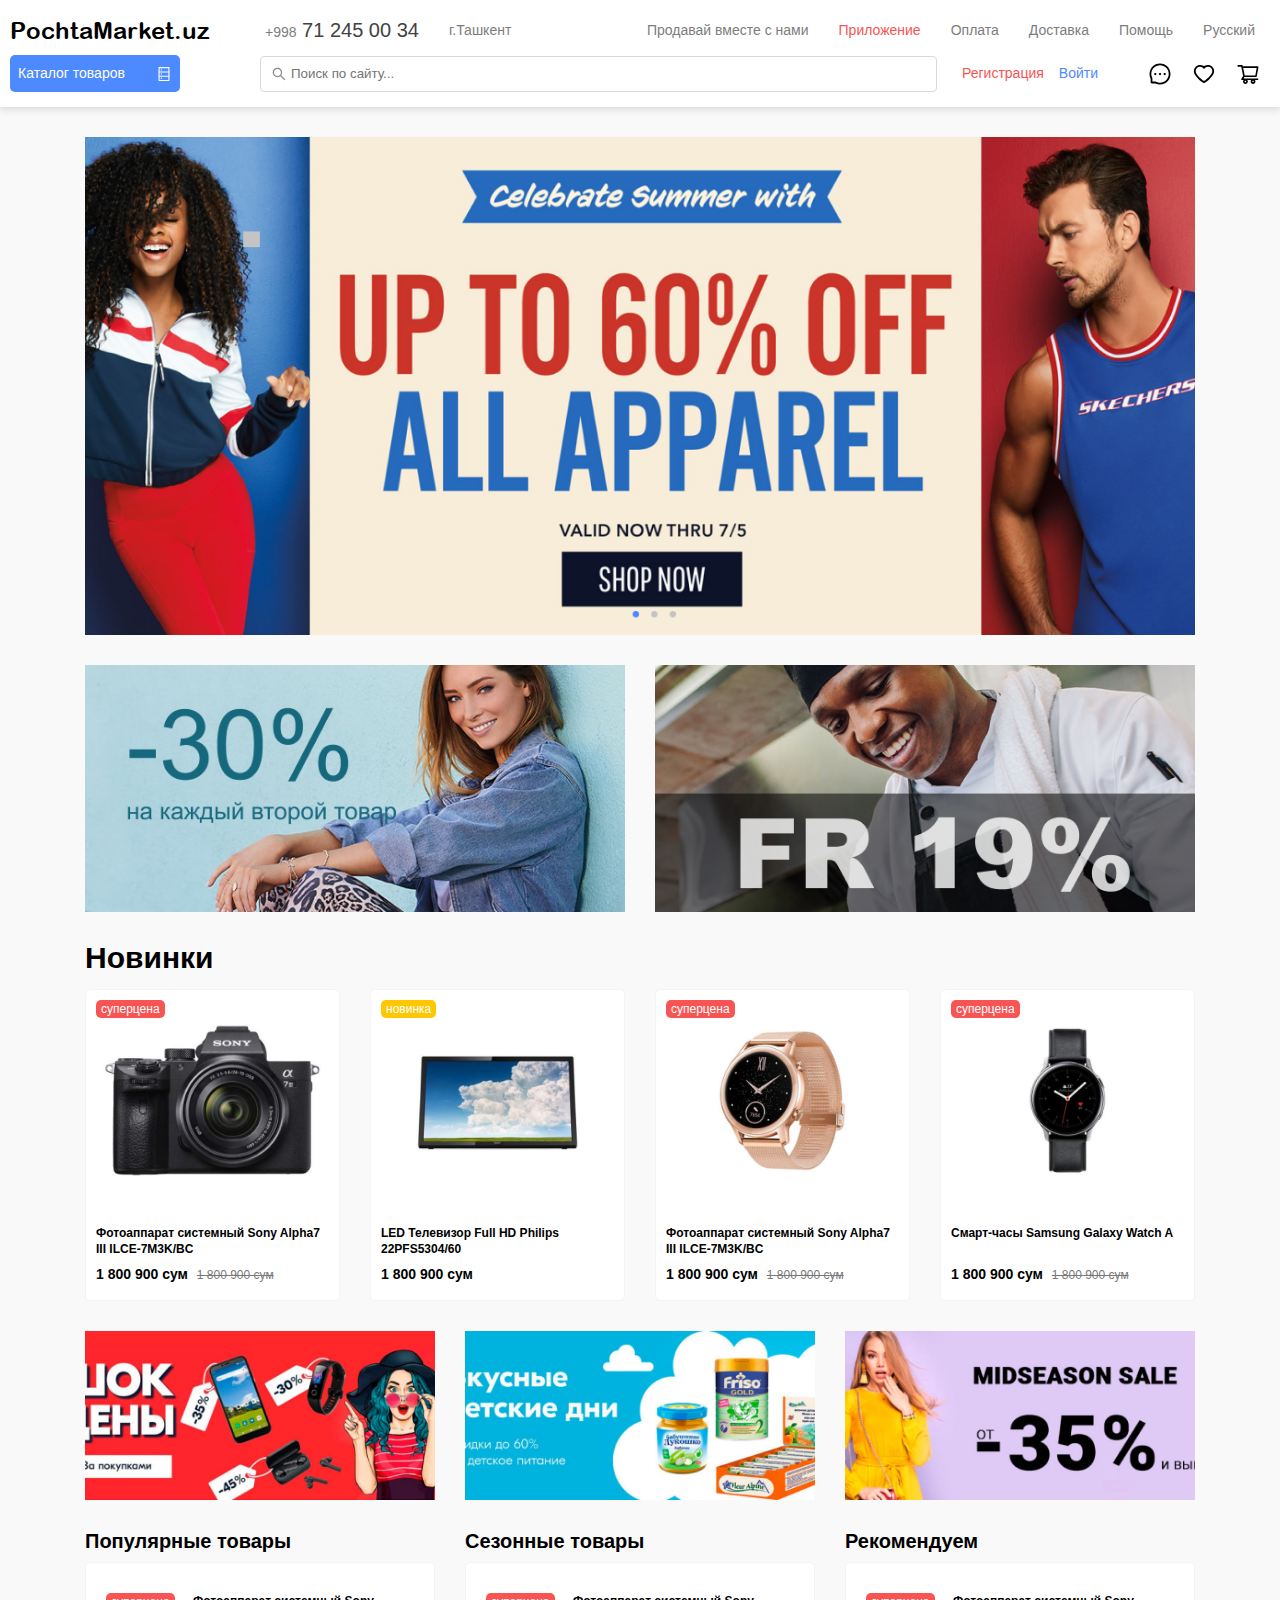
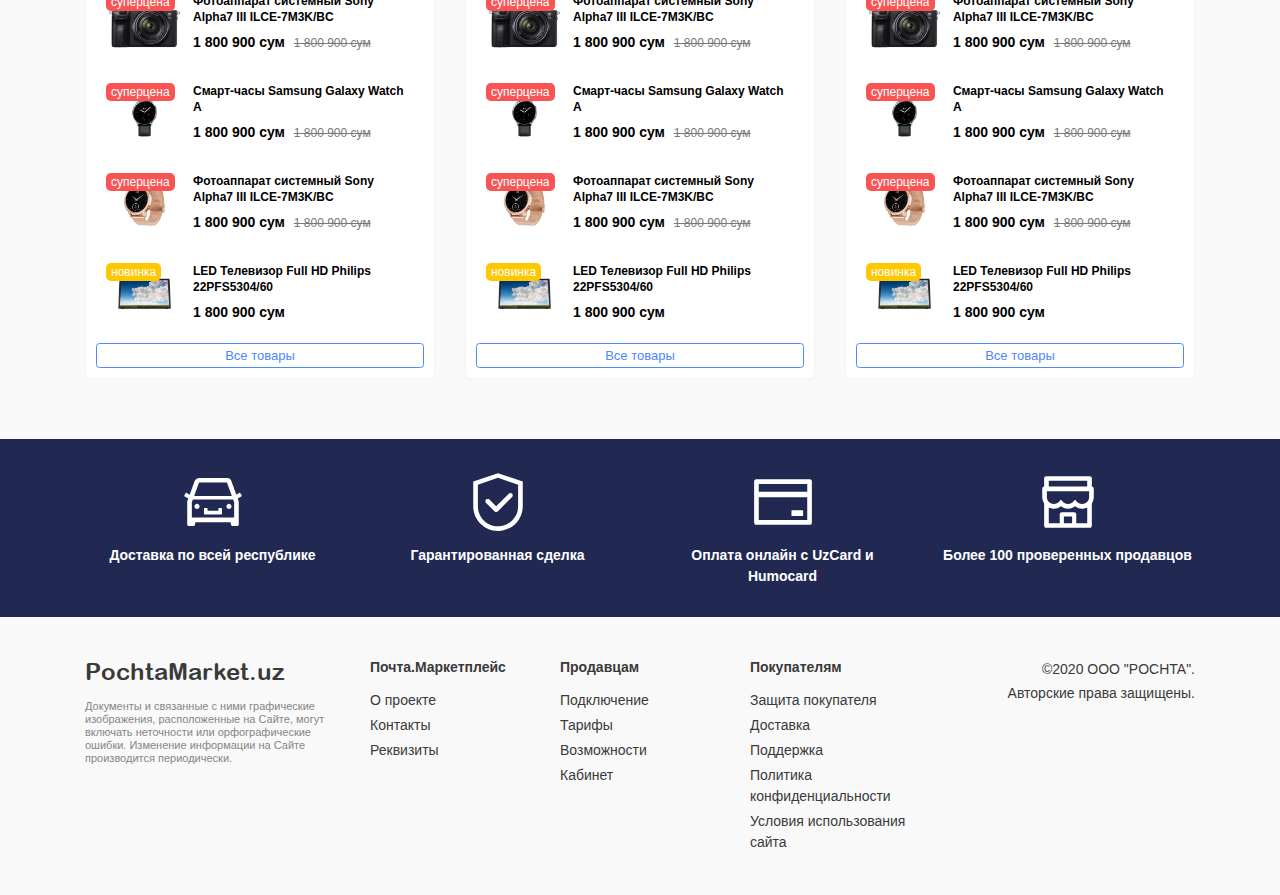
==== commit 1692a590: "home page" ====
--- a/index.html
+++ b/index.html
@@ -1,87 +1,520 @@
 <!DOCTYPE html>
 <html lang="ru">
+
 <head>
-	<meta name="viewport" content="width=device-width, initial-scale=1, shrink-to-fit=no">
-	<link rel="stylesheet" href="css/grid.css" >
-	<link rel="stylesheet" href="css/main.css" >
-	<title>PochtaShop</title>
+    <meta name="viewport" content="width=device-width, initial-scale=1, shrink-to-fit=no">
+    <link rel="stylesheet" href="css/grid.css">
+    <link rel="stylesheet" href="css/main.css">
+    <title>PochtaShop</title>
 </head>
+
 <body>
-<header class="header">
-	<div class="header-container">
-	<div class="top-bar">
-		<a href="#" class="logo">PochtaMarket.uz</a>
-		<a href="#" class="tel"><small>+998</small> 71 245 00 34</a>
-		<a href="#" class="lang">г.Ташкент</a>
-		<ul class="menu ul">
-			<li><a href="#">Продавай вместе с нами</a></li>
-			<li><a class="red" href="#">Приложение</a></li>
-			<li><a href="#">Оплата</a></li>
-			<li><a href="#">Доставка</a></li>
-			<li><a href="#">Помощь</a></li>
-			<li><a href="#">Русский</a></li>
-		</ul>		
-	</div>
-	<div class="down-bar">
-		<a class="catalog_btn" href="#"><span>Каталог товаров</span><img src="img/database.svg" alt=""></a>
-		<input type="text" class="search_input" placeholder="Поиск по сайту...">
-		<ul class="menu-down ul">
-			<li><a class="red" href="#">Регистрация</a></li>
-			<li><a class="blue" href="#">Войти</a></li>
-			<li class="ml-40"><a href="#"><img src="img/message.svg" alt=""></a></li>
-			<li><a href="#"><img src="img/heart.svg" alt=""></a></li>
-			<li><a href="#"><img src="img/cart.svg" alt=""></a></li>
-		</ul>
-		<div class="categories-menu">
-			<div class="categories-menu-wrap">
-				<div class="categories-menu-wrap1">
-				<div class="categories-menu-block">
-					<div class="categories-menu-link have-child"><a class="active" href="#">Электроника</a></div>
-					<div class="categories-menu-link have-child"><a href="#">Бытовая техника</a></div>
-					<div class="categories-menu-link have-child"><a href="#">Детские товары </a></div>
-					<div class="categories-menu-link have-child"><a href="#">Зоотовары</a></div>
-					<div class="categories-menu-link have-child"><a href="#">Товары для дома</a></div>
-					<div class="categories-menu-link have-child"><a href="#">Красота и уход</a></div>
-					<div class="categories-menu-link have-child"><a href="#">Автотовары</a></div>
-					<div class="categories-menu-link have-child"><a href="#">Дача, сезонные товары</a></div>
-					<div class="categories-menu-link"><a href="#">Строительство и ремонт</a></div>
-					<div class="categories-menu-link"><a href="#">Спорт и активный отдых</a></div>
-					<div class="categories-menu-link"><a href="#">Книги, хобби, канцелярия</a></div>
-				</div>
-				<div class="categories-menu-block">
-					<div class="categories-menu-link have-child"><a  class="active" href="#">Электроника</a></div>
-					<div class="categories-menu-link have-child"><a href="#">Бытовая техника</a></div>
-					<div class="categories-menu-link have-child"><a href="#">Детские товары </a></div>
-					<div class="categories-menu-link have-child"><a href="#">Зоотовары</a></div>
-					<div class="categories-menu-link have-child"><a href="#">Товары для дома</a></div>
-					<div class="categories-menu-link have-child"><a href="#">Красота и уход</a></div>
-					<div class="categories-menu-link have-child"><a href="#">Автотовары</a></div>
-					<div class="categories-menu-link"><a href="#">Дача, сезонные товары</a></div>
-					<div class="categories-menu-link"><a href="#">Строительство и ремонт</a></div>
-					<div class="categories-menu-link"><a href="#">Спорт и активный отдых</a></div>
-					<div class="categories-menu-link"><a href="#">Книги, хобби, канцелярия</a></div>
-				</div>
-				<div class="categories-menu-block">
-					<div class="categories-menu-link"><a href="#">Электроника</a></div>
-					<div class="categories-menu-link"><a href="#">Бытовая техника</a></div>
-					<div class="categories-menu-link"><a href="#">Детские товары </a></div>
-					<div class="categories-menu-link"><a href="#">Зоотовары</a></div>
-					<div class="categories-menu-link"><a href="#">Товары для дома</a></div>
-					<div class="categories-menu-link"><a href="#">Красота и уход</a></div>
-					<div class="categories-menu-link"><a href="#">Автотовары</a></div>
-					<div class="categories-menu-link"><a href="#">Дача, сезонные товары</a></div>
-					<div class="categories-menu-link"><a href="#">Строительство и ремонт</a></div>
-					<div class="categories-menu-link"><a href="#">Спорт и активный отдых</a></div>
-					<div class="categories-menu-link"><a href="#">Книги, хобби, канцелярия</a></div>
-				</div>
-				</div>
-			</div>
-		</div>
-	</div>
-	</div>
-</header>
-<section class="main login">
-	
-</section>
+    <header class="header">
+        <div class="header-container">
+            <div class="top-bar">
+                <a href="#" class="logo">PochtaMarket.uz</a>
+                <a href="#" class="tel"><small>+998</small> 71 245 00 34</a>
+                <a href="#" class="lang">г.Ташкент</a>
+                <ul class="menu">
+                    <li><a href="#">Продавай вместе с нами</a></li>
+                    <li><a class="red" href="#">Приложение</a></li>
+                    <li><a href="#">Оплата</a></li>
+                    <li><a href="#">Доставка</a></li>
+                    <li><a href="#">Помощь</a></li>
+                    <li><a href="#">Русский</a></li>
+                </ul>
+            </div>
+            <div class="down-bar">
+                <a class="catalog_btn" href="#"><span>Каталог товаров</span><img src="img/database.svg" alt=""></a>
+                <input type="text" class="search_input" placeholder="Поиск по сайту...">
+                <ul class="menu-down">
+                    <li><a class="red" href="#">Регистрация</a></li>
+                    <li><a class="blue" href="#">Войти</a></li>
+                    <li class="ml-40"><a href="#"><img src="img/message.svg" alt=""></a></li>
+                    <li><a href="#"><img src="img/heart.svg" alt=""></a></li>
+                    <li><a href="#"><img src="img/cart.svg" alt=""></a></li>
+                </ul>
+                <div class="categories-menu">
+                    <div class="categories-menu-wrap">
+                        <div class="categories-menu-wrap1">
+                            <div class="categories-menu-block">
+                                <div class="categories-menu-link have-child"><a class="active" href="#">Электроника</a></div>
+                                <div class="categories-menu-link have-child"><a href="#">Бытовая техника</a></div>
+                                <div class="categories-menu-link have-child"><a href="#">Детские товары </a></div>
+                                <div class="categories-menu-link have-child"><a href="#">Зоотовары</a></div>
+                                <div class="categories-menu-link have-child"><a href="#">Товары для дома</a></div>
+                                <div class="categories-menu-link have-child"><a href="#">Красота и уход</a></div>
+                                <div class="categories-menu-link have-child"><a href="#">Автотовары</a></div>
+                                <div class="categories-menu-link have-child"><a href="#">Дача, сезонные товары</a></div>
+                                <div class="categories-menu-link"><a href="#">Строительство и ремонт</a></div>
+                                <div class="categories-menu-link"><a href="#">Спорт и активный отдых</a></div>
+                                <div class="categories-menu-link"><a href="#">Книги, хобби, канцелярия</a></div>
+                            </div>
+                            <div class="categories-menu-block">
+                                <div class="categories-menu-link have-child"><a class="active" href="#">Электроника</a></div>
+                                <div class="categories-menu-link have-child"><a href="#">Бытовая техника</a></div>
+                                <div class="categories-menu-link have-child"><a href="#">Детские товары </a></div>
+                                <div class="categories-menu-link have-child"><a href="#">Зоотовары</a></div>
+                                <div class="categories-menu-link have-child"><a href="#">Товары для дома</a></div>
+                                <div class="categories-menu-link have-child"><a href="#">Красота и уход</a></div>
+                                <div class="categories-menu-link have-child"><a href="#">Автотовары</a></div>
+                                <div class="categories-menu-link"><a href="#">Дача, сезонные товары</a></div>
+                                <div class="categories-menu-link"><a href="#">Строительство и ремонт</a></div>
+                                <div class="categories-menu-link"><a href="#">Спорт и активный отдых</a></div>
+                                <div class="categories-menu-link"><a href="#">Книги, хобби, канцелярия</a></div>
+                            </div>
+                            <div class="categories-menu-block">
+                                <div class="categories-menu-link"><a href="#">Электроника</a></div>
+                                <div class="categories-menu-link"><a href="#">Бытовая техника</a></div>
+                                <div class="categories-menu-link"><a href="#">Детские товары </a></div>
+                                <div class="categories-menu-link"><a href="#">Зоотовары</a></div>
+                                <div class="categories-menu-link"><a href="#">Товары для дома</a></div>
+                                <div class="categories-menu-link"><a href="#">Красота и уход</a></div>
+                                <div class="categories-menu-link"><a href="#">Автотовары</a></div>
+                                <div class="categories-menu-link"><a href="#">Дача, сезонные товары</a></div>
+                                <div class="categories-menu-link"><a href="#">Строительство и ремонт</a></div>
+                                <div class="categories-menu-link"><a href="#">Спорт и активный отдых</a></div>
+                                <div class="categories-menu-link"><a href="#">Книги, хобби, канцелярия</a></div>
+                            </div>
+                        </div>
+                    </div>
+                </div>
+            </div>
+        </div>
+    </header>
+    <section class="main login">
+        <div class="container">
+            <div class="banner mt-30 mb-30"><img src="img/banner.png" alt=""></div>
+            <div class="row mb-30">
+                <div class="col-md-6"><img src="img/l-banner.png" alt=""></div>
+                <div class="col-md-6"><img src="img/r-banner.png" alt=""></div>
+            </div>
+            <div class="section_title">Новинки</div>
+            <div class="row">
+                <div class="col-md-3">
+                    <div class="single_product">
+                        <div class="product_thumb">
+                            <a class="product_img_link" href="#"><img src="image/product.png" alt=""></a>
+                            <div class="label_product">
+                                <span class="label_sale">суперцена</span>
+                            </div>
+                        </div>
+                        <div class="product_content">
+                            <div class="product_content_inner">
+                                <h4 class="product_name"><a href="#">Фотоаппарат системный Sony Alpha7 III ILCE-7M3K/BC</a></h4>
+                                <div class="price_box">
+                                    <span class="current_price">1 800 900 сум</span>
+                                    <span class="old_price">1 800 900 сум</span>
+                                </div>
+                                <div class="add_to_cart">
+                                    <a href="#">Добавить в корзину</a>
+                                </div>
+                            </div>
+                        </div>
+                    </div>
+                </div>
+                <div class="col-md-3">
+                    <div class="single_product">
+                        <div class="product_thumb">
+                            <a class="product_img_link" href="#"><img src="image/product1.png" alt=""></a>
+                            <div class="label_product">
+                                <span class="label_new">новинка</span>
+                            </div>
+                        </div>
+                        <div class="product_content">
+                            <div class="product_content_inner">
+                                <h4 class="product_name"><a href="#">LED Телевизор Full HD Philips 22PFS5304/60</a></h4>
+                                <div class="price_box">
+                                    <span class="current_price">1 800 900 сум</span>
+                                </div>
+                                <div class="add_to_cart">
+                                    <a href="#">Добавить в корзину</a>
+                                </div>
+                            </div>
+                        </div>
+                    </div>
+                </div>
+                <div class="col-md-3">
+                    <div class="single_product">
+                        <div class="product_thumb">
+                            <a class="product_img_link" href="#"><img src="image/product2.png" alt=""></a>
+                            <div class="label_product">
+                                <span class="label_sale">суперцена</span>
+                            </div>
+                        </div>
+                        <div class="product_content">
+                            <div class="product_content_inner">
+                                <h4 class="product_name"><a href="#">Фотоаппарат системный Sony Alpha7 III ILCE-7M3K/BC</a></h4>
+                                <div class="price_box">
+                                    <span class="current_price">1 800 900 сум</span>
+                                    <span class="old_price">1 800 900 сум</span>
+                                </div>
+                                <div class="add_to_cart">
+                                    <a href="#">Добавить в корзину</a>
+                                </div>
+                            </div>
+                        </div>
+                    </div>
+                </div>
+                <div class="col-md-3">
+                    <div class="single_product">
+                        <div class="product_thumb">
+                            <a class="product_img_link" href="#"><img src="image/product3.png" alt=""></a>
+                            <div class="label_product">
+                                <span class="label_sale">суперцена</span>
+                            </div>
+                        </div>
+                        <div class="product_content">
+                            <div class="product_content_inner">
+                                <h4 class="product_name"><a href="#">Смарт-часы Samsung Galaxy Watch A</a></h4>
+                                <div class="price_box">
+                                    <span class="current_price">1 800 900 сум</span>
+                                    <span class="old_price">1 800 900 сум</span>
+                                </div>
+                                <div class="add_to_cart">
+                                    <a href="#">Добавить в корзину</a>
+                                </div>
+                            </div>
+                        </div>
+                    </div>
+                </div>
+            </div>
+            <div class="row mt-30 mb-30">
+                <div class="col-md-4">
+                    <img src="image/banner.png" alt="">
+                </div>
+                <div class="col-md-4">
+                    <img src="image/banner1.png" alt="">
+                </div>
+                <div class="col-md-4">
+                    <img src="image/banner2.png" alt="">
+                </div>
+            </div>
+            <div class="row">
+                <div class="col-md-4">
+                    <div class="block_title">Популярные товары</div>
+                    <div class="block-w small_product">
+                        <div class="single_product">
+                            <div class="product_thumb">
+                                <a class="product_img_link" href="#"><img src="image/product.png" alt=""></a>
+                                <div class="label_product">
+                                    <span class="label_sale">суперцена</span>
+                                </div>
+                            </div>
+                            <div class="product_content">
+                                <div class="product_content_inner">
+                                    <h4 class="product_name"><a href="#">Фотоаппарат системный Sony Alpha7 III ILCE-7M3K/BC</a></h4>
+                                    <div class="price_box">
+                                        <span class="current_price">1 800 900 сум</span>
+                                        <span class="old_price">1 800 900 сум</span>
+                                    </div>
+                                </div>
+                            </div>
+                        </div>
+                        <div class="single_product">
+                            <div class="product_thumb">
+                                <a class="product_img_link" href="#"><img src="image/product3.png" alt=""></a>
+                                <div class="label_product">
+                                    <span class="label_sale">суперцена</span>
+                                </div>
+                            </div>
+                            <div class="product_content">
+                                <div class="product_content_inner">
+                                    <h4 class="product_name"><a href="#">Смарт-часы Samsung Galaxy Watch A</a></h4>
+                                    <div class="price_box">
+                                        <span class="current_price">1 800 900 сум</span>
+                                        <span class="old_price">1 800 900 сум</span>
+                                    </div>
+                                </div>
+                            </div>
+                        </div>
+                        <div class="single_product">
+                            <div class="product_thumb">
+                                <a class="product_img_link" href="#"><img src="image/product2.png" alt=""></a>
+                                <div class="label_product">
+                                    <span class="label_sale">суперцена</span>
+                                </div>
+                            </div>
+                            <div class="product_content">
+                                <div class="product_content_inner">
+                                    <h4 class="product_name"><a href="#">Фотоаппарат системный Sony Alpha7 III ILCE-7M3K/BC</a></h4>
+                                    <div class="price_box">
+                                        <span class="current_price">1 800 900 сум</span>
+                                        <span class="old_price">1 800 900 сум</span>
+                                    </div>
+                                </div>
+                            </div>
+                        </div>
+                        <div class="single_product">
+                            <div class="product_thumb">
+                                <a class="product_img_link" href="#"><img src="image/product1.png" alt=""></a>
+                                <div class="label_product">
+                                    <span class="label_new">новинка</span>
+                                </div>
+                            </div>
+                            <div class="product_content">
+                                <div class="product_content_inner">
+                                    <h4 class="product_name"><a href="#">LED Телевизор Full HD Philips 22PFS5304/60</a></h4>
+                                    <div class="price_box">
+                                        <span class="current_price">1 800 900 сум</span>
+                                    </div>
+                                </div>
+                            </div>
+                        </div>
+                        <a href="" class="btn btn-outline btn-block btn-primary btn-sm">Все товары</a>
+                    </div>
+                </div>
+                <div class="col-md-4">
+                    <div class="block_title">Сезонные товары</div>
+                    <div class="block-w small_product">
+                        <div class="single_product">
+                            <div class="product_thumb">
+                                <a class="product_img_link" href="#"><img src="image/product.png" alt=""></a>
+                                <div class="label_product">
+                                    <span class="label_sale">суперцена</span>
+                                </div>
+                            </div>
+                            <div class="product_content">
+                                <div class="product_content_inner">
+                                    <h4 class="product_name"><a href="#">Фотоаппарат системный Sony Alpha7 III ILCE-7M3K/BC</a></h4>
+                                    <div class="price_box">
+                                        <span class="current_price">1 800 900 сум</span>
+                                        <span class="old_price">1 800 900 сум</span>
+                                    </div>
+                                </div>
+                            </div>
+                        </div>
+                        <div class="single_product">
+                            <div class="product_thumb">
+                                <a class="product_img_link" href="#"><img src="image/product3.png" alt=""></a>
+                                <div class="label_product">
+                                    <span class="label_sale">суперцена</span>
+                                </div>
+                            </div>
+                            <div class="product_content">
+                                <div class="product_content_inner">
+                                    <h4 class="product_name"><a href="#">Смарт-часы Samsung Galaxy Watch A</a></h4>
+                                    <div class="price_box">
+                                        <span class="current_price">1 800 900 сум</span>
+                                        <span class="old_price">1 800 900 сум</span>
+                                    </div>
+                                </div>
+                            </div>
+                        </div>
+                        <div class="single_product">
+                            <div class="product_thumb">
+                                <a class="product_img_link" href="#"><img src="image/product2.png" alt=""></a>
+                                <div class="label_product">
+                                    <span class="label_sale">суперцена</span>
+                                </div>
+                            </div>
+                            <div class="product_content">
+                                <div class="product_content_inner">
+                                    <h4 class="product_name"><a href="#">Фотоаппарат системный Sony Alpha7 III ILCE-7M3K/BC</a></h4>
+                                    <div class="price_box">
+                                        <span class="current_price">1 800 900 сум</span>
+                                        <span class="old_price">1 800 900 сум</span>
+                                    </div>
+                                </div>
+                            </div>
+                        </div>
+                        <div class="single_product">
+                            <div class="product_thumb">
+                                <a class="product_img_link" href="#"><img src="image/product1.png" alt=""></a>
+                                <div class="label_product">
+                                    <span class="label_new">новинка</span>
+                                </div>
+                            </div>
+                            <div class="product_content">
+                                <div class="product_content_inner">
+                                    <h4 class="product_name"><a href="#">LED Телевизор Full HD Philips 22PFS5304/60</a></h4>
+                                    <div class="price_box">
+                                        <span class="current_price">1 800 900 сум</span>
+                                    </div>
+                                </div>
+                            </div>
+                        </div>
+                        <a href="" class="btn btn-outline btn-block btn-primary btn-sm">Все товары</a>
+                    </div>
+                </div>
+                <div class="col-md-4">
+                    <div class="block_title">Рекомендуем</div>
+                    <div class="block-w small_product">
+                        <div class="single_product">
+                            <div class="product_thumb">
+                                <a class="product_img_link" href="#"><img src="image/product.png" alt=""></a>
+                                <div class="label_product">
+                                    <span class="label_sale">суперцена</span>
+                                </div>
+                            </div>
+                            <div class="product_content">
+                                <div class="product_content_inner">
+                                    <h4 class="product_name"><a href="#">Фотоаппарат системный Sony Alpha7 III ILCE-7M3K/BC</a></h4>
+                                    <div class="price_box">
+                                        <span class="current_price">1 800 900 сум</span>
+                                        <span class="old_price">1 800 900 сум</span>
+                                    </div>
+                                </div>
+                            </div>
+                        </div>
+                        <div class="single_product">
+                            <div class="product_thumb">
+                                <a class="product_img_link" href="#"><img src="image/product3.png" alt=""></a>
+                                <div class="label_product">
+                                    <span class="label_sale">суперцена</span>
+                                </div>
+                            </div>
+                            <div class="product_content">
+                                <div class="product_content_inner">
+                                    <h4 class="product_name"><a href="#">Смарт-часы Samsung Galaxy Watch A</a></h4>
+                                    <div class="price_box">
+                                        <span class="current_price">1 800 900 сум</span>
+                                        <span class="old_price">1 800 900 сум</span>
+                                    </div>
+                                </div>
+                            </div>
+                        </div>
+                        <div class="single_product">
+                            <div class="product_thumb">
+                                <a class="product_img_link" href="#"><img src="image/product2.png" alt=""></a>
+                                <div class="label_product">
+                                    <span class="label_sale">суперцена</span>
+                                </div>
+                            </div>
+                            <div class="product_content">
+                                <div class="product_content_inner">
+                                    <h4 class="product_name"><a href="#">Фотоаппарат системный Sony Alpha7 III ILCE-7M3K/BC</a></h4>
+                                    <div class="price_box">
+                                        <span class="current_price">1 800 900 сум</span>
+                                        <span class="old_price">1 800 900 сум</span>
+                                    </div>
+                                </div>
+                            </div>
+                        </div>
+                        <div class="single_product">
+                            <div class="product_thumb">
+                                <a class="product_img_link" href="#"><img src="image/product1.png" alt=""></a>
+                                <div class="label_product">
+                                    <span class="label_new">новинка</span>
+                                </div>
+                            </div>
+                            <div class="product_content">
+                                <div class="product_content_inner">
+                                    <h4 class="product_name"><a href="#">LED Телевизор Full HD Philips 22PFS5304/60</a></h4>
+                                    <div class="price_box">
+                                        <span class="current_price">1 800 900 сум</span>
+                                    </div>
+                                </div>
+                            </div>
+                        </div>
+                        <a href="" class="btn btn-outline btn-block btn-primary btn-sm">Все товары</a>
+                    </div>
+                </div>
+            </div>
+        </div>
+    </section>
+    <section class="features mt-60">
+        <div class="container">
+            <div class="features-items row">
+                <div class="features-item col-md-3">
+                    <div class="features-icon">
+                        <img src="img/car.svg" alt="">
+                    </div>
+                    <div class="features-content">
+                        Доставка по всей республике
+                    </div>
+                </div>
+                <div class="features-item col-md-3">
+                    <div class="features-icon">
+                        <img src="img/safety.svg" alt="">
+                    </div>
+                    <div class="features-content">
+                        Гарантированная сделка
+                    </div>
+                </div>
+                <div class="features-item col-md-3">
+                    <div class="features-icon">
+                        <img src="img/credit-card.svg" alt="">
+                    </div>
+                    <div class="features-content">
+                        Оплата онлайн с UzCard и Humocard
+                    </div>
+                </div>
+                <div class="features-item col-md-3">
+                    <div class="features-icon">
+                        <img src="img/shop.svg" alt="">
+                    </div>
+                    <div class="features-content">
+                        Более 100 проверенных продавцов
+                    </div>
+                </div>
+            </div>
+        </div>
+    </section>
+    <footer class="footer">
+        <div class="container">
+            <div class="row">
+                <div class="col-lg-3 col-md-5 col-sm-7">
+                    <div class="widget">
+                        <a href="#" class="f_logo mb-15">PochtaMarket.uz</a>
+                        <p>Документы и связанные с ними графические изображения, расположенные на Сайте, могут включать неточности или орфографические ошибки. Изменение информации на Сайте производится периодически.
+                        </p>
+                    </div>
+                </div>
+                <div class="col-lg-2 col-md-3 col-sm-5">
+                    <div class="widget">
+                        <div class="widget_title">
+                            Почта.Маркетплейс
+                        </div>
+                        <div class="footer_menu">
+                            <ul>
+                                <li><a href="#">О проекте</a></li>
+                                <li><a href="#">Контакты</a></li>
+                                <li><a href="#">Реквизиты</a></li>
+                            </ul>
+                        </div>
+                    </div>
+                </div>
+                <div class="col-lg-2 col-md-4 col-sm-6">
+                    <div class="widget">
+                        <div class="widget_title">
+                            Продавцам
+                        </div>
+                        <div class="footer_menu">
+                            <ul>
+                                <li><a href="#">Подключение</a></li>
+                                <li><a href="#">Тарифы</a></li>
+                                <li><a href="#">Возможности</a></li>
+                                <li><a href="#">Кабинет</a></li>
+                            </ul>
+                        </div>
+                    </div>
+                </div>
+                <div class="col-lg-2 col-md-5 col-sm-6">
+                    <div class="widget">
+                        <div class="widget_title">
+                            Покупателям
+                        </div>
+                        <div class="footer_menu">
+                            <ul>
+                                <li><a href="#">Защита покупателя</a></li>
+                                <li><a href="#">Доставка</a></li>
+                                <li><a href="#">Поддержка</a></li>
+                                <li><a href="#">Политика конфиденциальности</a></li>
+                                <li><a href="#">Условия использования сайта</a></li>
+                            </ul>
+                        </div>
+                    </div>
+                </div>
+                <div class="col-lg-3 col-md-7 col-sm-12">
+                    <div class="widget">
+                        <p class="copyright">©2020 ООО "POCHTA".<br>Авторские права защищены.</p>
+                    </div>
+                </div>
+            </div>
+        </div>
+    </footer>
+    <script src="js/main.js"></script>
 </body>
+
 </html>--- a/css/main.css
+++ b/css/main.css
@@ -443,7 +443,7 @@
     font-size: 14px;
     color: #7D7D7D; }
 
-.ul {
+ul {
   list-style: none;
   padding: 0;
   margin: 0; }
@@ -539,7 +539,10 @@
   -webkit-box-shadow: 0px 4px 14px rgba(0, 0, 0, 0.11);
   box-shadow: 0px 4px 14px rgba(0, 0, 0, 0.11);
   font-size: 15px;
-  overflow: hidden; }
+  overflow: hidden;
+  display: none; }
+  .categories-menu.open {
+    display: block; }
 
 .categories-menu-wrap {
   -webkit-transform: translateZ(0);
@@ -598,3 +601,302 @@
   position: absolute;
   right: 17px;
   top: 10px; }
+
+img {
+  max-width: 100%;
+  height: auto; }
+
+@media (min-width: 1300px) {
+  .container {
+    max-width: 1240px; } }
+
+.section_title {
+  font-size: 30px;
+  line-height: 32px;
+  color: #000000;
+  font-weight: bold;
+  margin-bottom: 15px; }
+
+.single_product {
+  background: #FFFFFF;
+  border: 1px solid #F4F4F4;
+  -webkit-border-radius: 5px;
+  border-radius: 5px;
+  -webkit-transition: opacity .2s ease-out, -webkit-box-shadow .3s ease-out, -webkit-transform .3s ease-out;
+  transition: opacity .2s ease-out, -webkit-box-shadow .3s ease-out, -webkit-transform .3s ease-out;
+  -o-transition: box-shadow .3s ease-out, transform .3s ease-out, opacity .2s ease-out;
+  transition: box-shadow .3s ease-out, transform .3s ease-out, opacity .2s ease-out;
+  transition: box-shadow .3s ease-out, transform .3s ease-out, opacity .2s ease-out, -webkit-box-shadow .3s ease-out, -webkit-transform .3s ease-out;
+  -webkit-transition-delay: .1s;
+  -o-transition-delay: .1s;
+  transition-delay: .1s; }
+  .single_product:hover {
+    -webkit-box-shadow: 0px 0px 7px 0px rgba(0, 0, 0, 0.15);
+    box-shadow: 0px 0px 7px 0px rgba(0, 0, 0, 0.15); }
+    .single_product:hover .action_links {
+      opacity: 1;
+      visibility: visible; }
+    .single_product:hover .add_to_cart {
+      visibility: visible;
+      opacity: 1;
+      bottom: -48px;
+      -webkit-box-shadow: 0px 7px 7px 0px rgba(0, 0, 0, 0.15);
+      box-shadow: 0px 7px 7px 0px rgba(0, 0, 0, 0.15); }
+
+.product_thumb {
+  position: relative;
+  padding: 10px; }
+
+.product_img_link img {
+  width: 100%;
+  margin: 0 auto;
+  height: 200px;
+  -o-object-fit: contain;
+  object-fit: contain;
+  -o-object-position: center center;
+  object-position: center center; }
+
+.label_product span {
+  position: absolute;
+  padding: 0px 5px;
+  -webkit-border-radius: 5px;
+  border-radius: 5px;
+  color: #FFFFFF;
+  font-size: 12px;
+  left: 10px;
+  top: 10px; }
+
+.label_product .label_sale {
+  background: #F85454; }
+
+.label_product .label_new {
+  background: #FFC700; }
+
+.label_product ul li {
+  display: inline-block; }
+  .label_product ul li a {
+    font-size: 21px;
+    border: 2px solid #ebebeb;
+    height: 43px;
+    width: 43px;
+    line-height: 39px;
+    text-align: center;
+    background: #ffffff;
+    display: block; }
+
+.action_links {
+  opacity: 0;
+  visibility: hidden;
+  -webkit-transition: all 0.3s ease;
+  -o-transition: all 0.3s ease;
+  transition: all 0.3s ease;
+  position: absolute;
+  left: 0;
+  right: 0;
+  bottom: 10px;
+  z-index: 9;
+  text-align: center; }
+
+.product_content {
+  position: relative; }
+
+.product_content_inner {
+  padding: 15px 10px 15px 10px; }
+
+.product_name {
+  margin-bottom: 7px;
+  line-height: 16px;
+  height: 32px; }
+  .product_name a {
+    color: #000000;
+    font-size: 12px;
+    display: block;
+    display: -webkit-box;
+    overflow: hidden;
+    -o-text-overflow: ellipsis;
+    text-overflow: ellipsis;
+    -webkit-line-clamp: 2;
+    -webkit-box-orient: vertical; }
+
+.price_box .old_price {
+  text-decoration: line-through;
+  font-size: 12px;
+  color: #797979;
+  margin-left: 5px; }
+
+.price_box .current_price {
+  color: #000000;
+  font-size: 14px;
+  font-weight: bold; }
+
+.add_to_cart {
+  bottom: 0;
+  left: 0;
+  position: absolute;
+  right: 0;
+  text-align: center;
+  visibility: hidden;
+  z-index: 9;
+  opacity: 0;
+  -webkit-transition: .3s ease;
+  -o-transition: .3s ease;
+  transition: .3s ease;
+  background: #fff;
+  padding: 10px;
+  -webkit-border-radius: 0 0 5px 5px;
+  border-radius: 0 0 5px 5px; }
+  .add_to_cart a {
+    height: 45px;
+    line-height: 41px;
+    display: inline-block;
+    font-size: 15px;
+    font-weight: 500;
+    text-transform: uppercase;
+    -webkit-border-radius: 4px;
+    border-radius: 4px;
+    width: 100%;
+    background-color: #4D89FF;
+    color: #fff; }
+    .add_to_cart a:hover {
+      background: #c40316;
+      color: #ffffff; }
+
+.small_product .single_product {
+  display: -webkit-box;
+  display: -webkit-flex;
+  display: -ms-flexbox;
+  display: flex;
+  -webkit-box-align: center;
+  -webkit-align-items: center;
+  -ms-flex-align: center;
+  align-items: center;
+  padding: 10px;
+  background-color: transparent;
+  -webkit-box-shadow: none;
+  box-shadow: none;
+  -webkit-border-radius: 0;
+  border-radius: 0;
+  border: none;
+  margin: 10px 0; }
+
+.small_product .product_thumb {
+  width: 25%;
+  padding: 0; }
+
+.small_product .product_content {
+  width: 75%;
+  padding-left: 10px; }
+
+.small_product .product_img_link img {
+  height: 60px; }
+
+.small_product .product_content_inner {
+  padding: 0; }
+
+.small_product .label_product span {
+  left: 0;
+  top: 0; }
+
+.block_title {
+  font-size: 20px;
+  line-height: 22px;
+  color: #000000;
+  font-weight: bold;
+  margin-bottom: 10px; }
+
+.block-w {
+  background: #FFFFFF;
+  border: 1px solid #F4F4F4;
+  -webkit-border-radius: 5px;
+  border-radius: 5px;
+  padding: 10px; }
+
+.btn {
+  display: inline-block;
+  text-align: center;
+  white-space: nowrap;
+  vertical-align: middle;
+  -webkit-user-select: none;
+  -moz-user-select: none;
+  -ms-user-select: none;
+  user-select: none;
+  border: 1px solid transparent;
+  padding: .429rem 1rem;
+  font-size: 1rem;
+  line-height: 1.571429;
+  -webkit-border-radius: .215rem;
+  border-radius: .215rem;
+  -webkit-transition: background-color .15s ease-in-out, border-color .15s ease-in-out, -webkit-box-shadow .15s ease-in-out;
+  transition: background-color .15s ease-in-out, border-color .15s ease-in-out, -webkit-box-shadow .15s ease-in-out;
+  -o-transition: background-color .15s ease-in-out, border-color .15s ease-in-out, box-shadow .15s ease-in-out;
+  transition: background-color .15s ease-in-out, border-color .15s ease-in-out, box-shadow .15s ease-in-out;
+  transition: background-color .15s ease-in-out, border-color .15s ease-in-out, box-shadow .15s ease-in-out, -webkit-box-shadow .15s ease-in-out; }
+
+.btn-block {
+  display: block;
+  width: 100%; }
+
+.btn-outline-primary,
+.btn-outline.btn-primary {
+  color: #4D89FF;
+  background-color: transparent;
+  border-color: #4D89FF; }
+  .btn-outline-primary:hover,
+  .btn-outline.btn-primary:hover {
+    background-color: #4D89FF;
+    border-color: #4D89FF;
+    color: #fff; }
+
+.btn-sm {
+  padding: 5px;
+  font-size: 13px;
+  line-height: 1; }
+
+.features {
+  background: #212953; }
+
+.features-items {
+  padding: 30px 0; }
+
+.features-item {
+  text-align: center; }
+  .features-item .features-content {
+    color: #FFFFFF;
+    font-size: 14px;
+    font-weight: bold; }
+  .features-item .features-icon {
+    margin-bottom: 10px; }
+
+.footer {
+  padding: 40px 0; }
+
+.widget {
+  color: #3A3A3A; }
+  .widget p {
+    color: #858585;
+    font-size: 11px;
+    line-height: 13px; }
+
+.f_logo {
+  color: #3A3A3A;
+  font-size: 24px;
+  line-height: 28px;
+  font-family: "arial-bold";
+  display: block; }
+
+.widget_title {
+  font-weight: bold;
+  font-size: 14px;
+  margin-bottom: 10px; }
+
+.footer_menu ul li {
+  padding: 2px 0; }
+  .footer_menu ul li a {
+    color: #3A3A3A;
+    font-size: 14px; }
+
+p.copyright {
+  text-align: right;
+  font-size: 14px;
+  line-height: 24px;
+  color: #3A3A3A; }
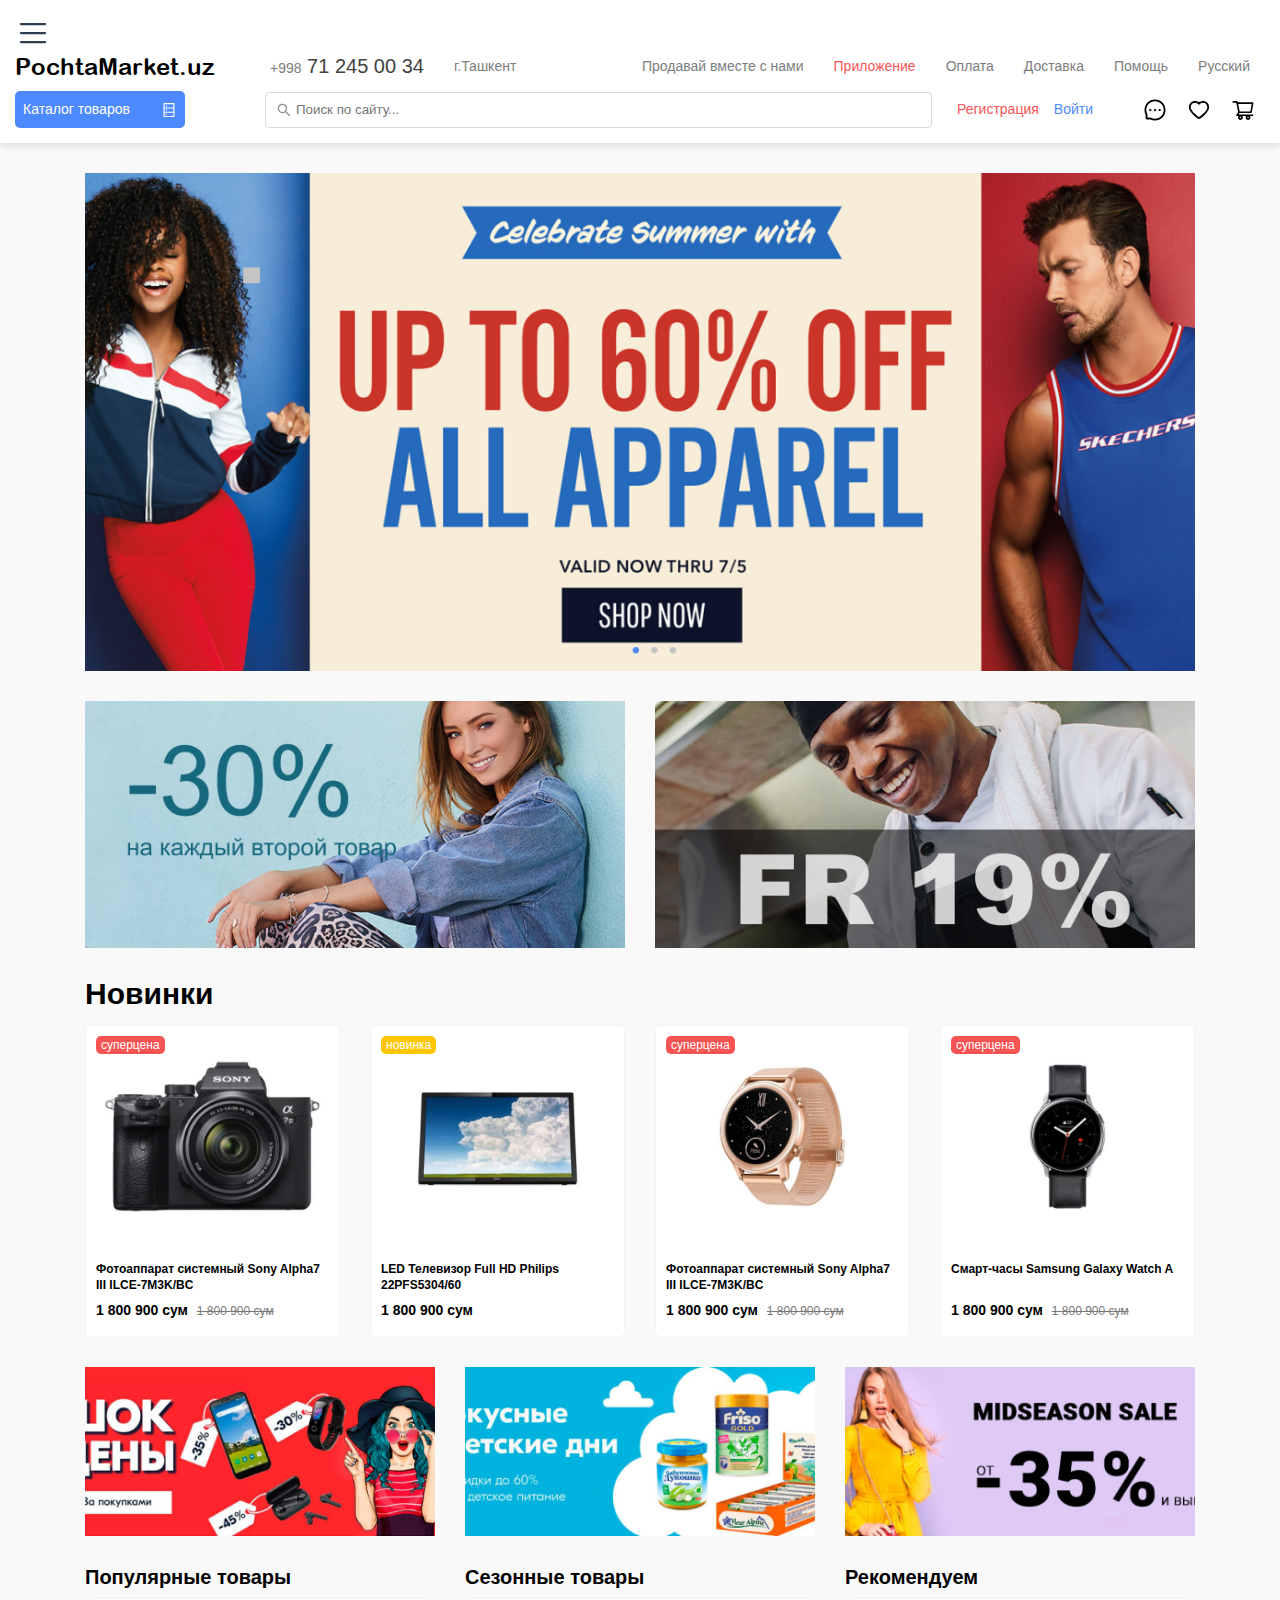
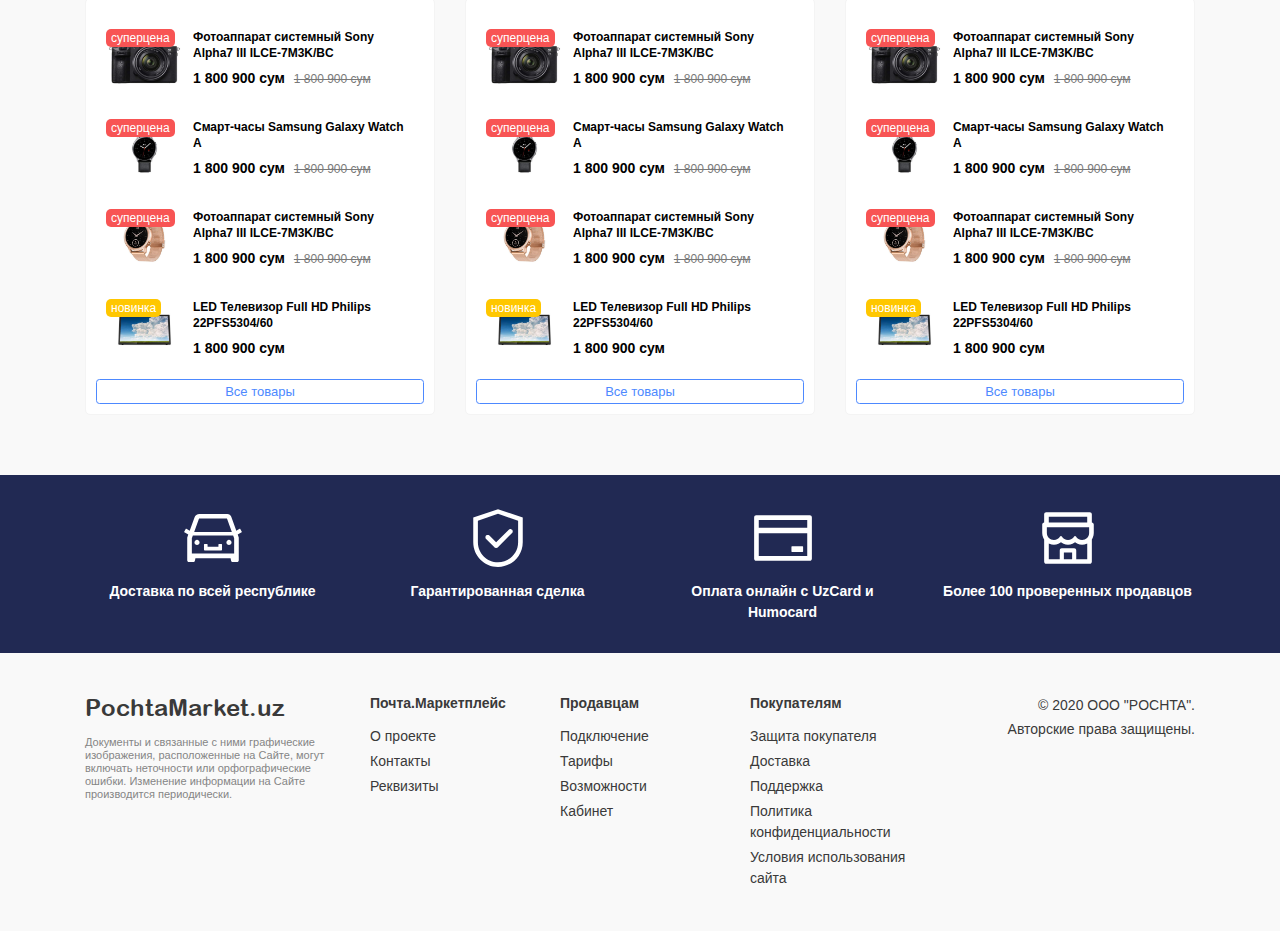
==== commit 0950f4fe: "1" ====
--- a/index.html
+++ b/index.html
@@ -5,12 +5,20 @@
     <meta name="viewport" content="width=device-width, initial-scale=1, shrink-to-fit=no">
     <link rel="stylesheet" href="css/grid.css">
     <link rel="stylesheet" href="css/main.css">
+    <link rel="stylesheet" href="css/responsive.css">
     <title>PochtaShop</title>
 </head>
 
 <body>
     <header class="header">
         <div class="header-container">
+            <a href="#" class="navbar-toggle">
+                <svg xmlns="http://www.w3.org/2000/svg" class="icon icon-tabler icon-tabler-align-justified" width="36" height="36" viewBox="0 0 24 24" stroke-width="1.5" stroke="#2c3e50" fill="none" stroke-linecap="round" stroke-linejoin="round">
+                    <path stroke="none" d="M0 0h24v24H0z" />
+                    <line x1="4" y1="6" x2="20" y2="6" />
+                    <line x1="4" y1="12" x2="20" y2="12" />
+                    <line x1="4" y1="18" x2="20" y2="18" />
+                </svg></a>
             <div class="top-bar">
                 <a href="#" class="logo">PochtaMarket.uz</a>
                 <a href="#" class="tel"><small>+998</small> 71 245 00 34</a>
@@ -28,8 +36,8 @@
                 <a class="catalog_btn" href="#"><span>Каталог товаров</span><img src="img/database.svg" alt=""></a>
                 <input type="text" class="search_input" placeholder="Поиск по сайту...">
                 <ul class="menu-down">
-                    <li><a class="red" href="#">Регистрация</a></li>
-                    <li><a class="blue" href="#">Войти</a></li>
+                    <li class="reg"><a class="red" href="#">Регистрация</a></li>
+                    <li class="login"><a class="blue" href="#">Войти</a></li>
                     <li class="ml-40"><a href="#"><img src="img/message.svg" alt=""></a></li>
                     <li><a href="#"><img src="img/heart.svg" alt=""></a></li>
                     <li><a href="#"><img src="img/cart.svg" alt=""></a></li>
@@ -81,17 +89,535 @@
                 </div>
             </div>
         </div>
+        <div class="mobile-menu">
+            <div class="toggle-block-backdrop"></div>
+            <div class="top-nav">
+                <div class="top-nav-close js-close-block"><svg xmlns="http://www.w3.org/2000/svg" class="icon icon-tabler icon-tabler-x" width="36" height="36" viewBox="0 0 24 24" stroke-width="1.5" stroke="#2c3e50" fill="none" stroke-linecap="round" stroke-linejoin="round">
+                        <path stroke="none" d="M0 0h24v24H0z" />
+                        <line x1="18" y1="6" x2="6" y2="18" />
+                        <line x1="6" y1="6" x2="18" y2="18" />
+                    </svg></div>
+                <div class="top-nav-content">
+                    <ul class="menu">
+
+                        <li>
+                            <div class="section-title"><a class="red" href="#">Регистрация</a></div>
+                        </li>
+                        <li>
+                            <div class="section-title"><a class="blue" href="#">Войти</a></div>
+                        </li>
+                        <li class="top-delimeter"></li>
+                        <li class="submenu-toggle">
+                            <div class="section-title">
+                                <a href="#" class="js-toggle-block ddl_menu_link">Электроника</a>
+                            </div>
+                            <div class="section-content">
+                                <ul class="submenu">
+                                    <li class="submenu-toggle">
+                                        <div class="section-title">
+                                            <a href="#" class="js-toggle-block ddl_menu_link">Электроника</a>
+                                        </div>
+                                        <div class="section-content">
+                                            <ul class="submenu">
+                                                <li>
+                                                    <a href="section-title ddl_menu_link">Мобильные телефоны</a>
+                                                </li>
+                                                <li>
+                                                    <a href="section-title ddl_menu_link">Мобильные телефоны</a>
+                                                </li>
+                                                <li>
+                                                    <a href="section-title ddl_menu_link">Мобильные телефоны</a>
+                                                </li>
+                                                <li>
+                                                    <a href="section-title ddl_menu_link">Мобильные телефоны</a>
+                                                </li>
+                                                <li>
+                                                    <a href="section-title ddl_menu_link">Мобильные телефоны</a>
+                                                </li>
+                                                <li>
+                                                    <a href="section-title ddl_menu_link">Мобильные телефоны</a>
+                                                </li>
+                                            </ul>
+                                        </div>
+                                    </li>
+                                    <li class="submenu-toggle">
+                                        <div class="section-title">
+                                            <a href="#" class="js-toggle-block ddl_menu_link">Электроника</a>
+                                        </div>
+                                        <div class="section-content">
+                                            <ul class="submenu">
+                                                <li>
+                                                    <a href="section-title ddl_menu_link">Мобильные телефоны</a>
+                                                </li>
+                                                <li>
+                                                    <a href="section-title ddl_menu_link">Мобильные телефоны</a>
+                                                </li>
+                                                <li>
+                                                    <a href="section-title ddl_menu_link">Мобильные телефоны</a>
+                                                </li>
+                                                <li>
+                                                    <a href="section-title ddl_menu_link">Мобильные телефоны</a>
+                                                </li>
+                                                <li>
+                                                    <a href="section-title ddl_menu_link">Мобильные телефоны</a>
+                                                </li>
+                                                <li>
+                                                    <a href="section-title ddl_menu_link">Мобильные телефоны</a>
+                                                </li>
+                                            </ul>
+                                        </div>
+                                    </li>
+                                    <li class="submenu-toggle">
+                                        <div class="section-title">
+                                            <a href="#" class="js-toggle-block ddl_menu_link">Электроника</a>
+                                        </div>
+                                        <div class="section-content">
+                                            <ul class="submenu">
+                                                <li>
+                                                    <a href="section-title ddl_menu_link">Мобильные телефоны</a>
+                                                </li>
+                                                <li>
+                                                    <a href="section-title ddl_menu_link">Мобильные телефоны</a>
+                                                </li>
+                                                <li>
+                                                    <a href="section-title ddl_menu_link">Мобильные телефоны</a>
+                                                </li>
+                                                <li>
+                                                    <a href="section-title ddl_menu_link">Мобильные телефоны</a>
+                                                </li>
+                                                <li>
+                                                    <a href="section-title ddl_menu_link">Мобильные телефоны</a>
+                                                </li>
+                                                <li>
+                                                    <a href="section-title ddl_menu_link">Мобильные телефоны</a>
+                                                </li>
+                                            </ul>
+                                        </div>
+                                    </li>
+                                    <li class="submenu-toggle">
+                                        <div class="section-title">
+                                            <a href="#" class="js-toggle-block ddl_menu_link">Электроника</a>
+                                        </div>
+                                        <div class="section-content">
+                                            <ul class="submenu">
+                                                <li>
+                                                    <a href="section-title ddl_menu_link">Мобильные телефоны</a>
+                                                </li>
+                                                <li>
+                                                    <a href="section-title ddl_menu_link">Мобильные телефоны</a>
+                                                </li>
+                                                <li>
+                                                    <a href="section-title ddl_menu_link">Мобильные телефоны</a>
+                                                </li>
+                                                <li>
+                                                    <a href="section-title ddl_menu_link">Мобильные телефоны</a>
+                                                </li>
+                                                <li>
+                                                    <a href="section-title ddl_menu_link">Мобильные телефоны</a>
+                                                </li>
+                                                <li>
+                                                    <a href="section-title ddl_menu_link">Мобильные телефоны</a>
+                                                </li>
+                                            </ul>
+                                        </div>
+                                    </li>
+                                </ul>
+                            </div>
+                        </li>
+                        <li class="submenu-toggle">
+                            <div class="section-title">
+                                <a href="#" class="js-toggle-block ddl_menu_link">Электроника</a>
+                            </div>
+                            <div class="section-content">
+                                <ul class="submenu">
+                                    <li class="submenu-toggle">
+                                        <div class="section-title">
+                                            <a href="#" class="js-toggle-block ddl_menu_link">Электроника</a>
+                                        </div>
+                                        <div class="section-content">
+                                            <ul class="submenu">
+                                                <li>
+                                                    <a href="section-title ddl_menu_link">Мобильные телефоны</a>
+                                                </li>
+                                                <li>
+                                                    <a href="section-title ddl_menu_link">Мобильные телефоны</a>
+                                                </li>
+                                                <li>
+                                                    <a href="section-title ddl_menu_link">Мобильные телефоны</a>
+                                                </li>
+                                                <li>
+                                                    <a href="section-title ddl_menu_link">Мобильные телефоны</a>
+                                                </li>
+                                                <li>
+                                                    <a href="section-title ddl_menu_link">Мобильные телефоны</a>
+                                                </li>
+                                                <li>
+                                                    <a href="section-title ddl_menu_link">Мобильные телефоны</a>
+                                                </li>
+                                            </ul>
+                                        </div>
+                                    </li>
+                                    <li class="submenu-toggle">
+                                        <div class="section-title">
+                                            <a href="#" class="js-toggle-block ddl_menu_link">Электроника</a>
+                                        </div>
+                                        <div class="section-content">
+                                            <ul class="submenu">
+                                                <li>
+                                                    <a href="section-title ddl_menu_link">Мобильные телефоны</a>
+                                                </li>
+                                                <li>
+                                                    <a href="section-title ddl_menu_link">Мобильные телефоны</a>
+                                                </li>
+                                                <li>
+                                                    <a href="section-title ddl_menu_link">Мобильные телефоны</a>
+                                                </li>
+                                                <li>
+                                                    <a href="section-title ddl_menu_link">Мобильные телефоны</a>
+                                                </li>
+                                                <li>
+                                                    <a href="section-title ddl_menu_link">Мобильные телефоны</a>
+                                                </li>
+                                                <li>
+                                                    <a href="section-title ddl_menu_link">Мобильные телефоны</a>
+                                                </li>
+                                            </ul>
+                                        </div>
+                                    </li>
+                                    <li class="submenu-toggle">
+                                        <div class="section-title">
+                                            <a href="#" class="js-toggle-block ddl_menu_link">Электроника</a>
+                                        </div>
+                                        <div class="section-content">
+                                            <ul class="submenu">
+                                                <li>
+                                                    <a href="section-title ddl_menu_link">Мобильные телефоны</a>
+                                                </li>
+                                                <li>
+                                                    <a href="section-title ddl_menu_link">Мобильные телефоны</a>
+                                                </li>
+                                                <li>
+                                                    <a href="section-title ddl_menu_link">Мобильные телефоны</a>
+                                                </li>
+                                                <li>
+                                                    <a href="section-title ddl_menu_link">Мобильные телефоны</a>
+                                                </li>
+                                                <li>
+                                                    <a href="section-title ddl_menu_link">Мобильные телефоны</a>
+                                                </li>
+                                                <li>
+                                                    <a href="section-title ddl_menu_link">Мобильные телефоны</a>
+                                                </li>
+                                            </ul>
+                                        </div>
+                                    </li>
+                                    <li class="submenu-toggle">
+                                        <div class="section-title">
+                                            <a href="#" class="js-toggle-block ddl_menu_link">Электроника</a>
+                                        </div>
+                                        <div class="section-content">
+                                            <ul class="submenu">
+                                                <li>
+                                                    <a href="section-title ddl_menu_link">Мобильные телефоны</a>
+                                                </li>
+                                                <li>
+                                                    <a href="section-title ddl_menu_link">Мобильные телефоны</a>
+                                                </li>
+                                                <li>
+                                                    <a href="section-title ddl_menu_link">Мобильные телефоны</a>
+                                                </li>
+                                                <li>
+                                                    <a href="section-title ddl_menu_link">Мобильные телефоны</a>
+                                                </li>
+                                                <li>
+                                                    <a href="section-title ddl_menu_link">Мобильные телефоны</a>
+                                                </li>
+                                                <li>
+                                                    <a href="section-title ddl_menu_link">Мобильные телефоны</a>
+                                                </li>
+                                            </ul>
+                                        </div>
+                                    </li>
+                                </ul>
+                            </div>
+                        </li>
+                        <li class="submenu-toggle">
+                            <div class="section-title">
+                                <a href="#" class="js-toggle-block ddl_menu_link">Электроника</a>
+                            </div>
+                            <div class="section-content">
+                                <ul class="submenu">
+                                    <li class="submenu-toggle">
+                                        <div class="section-title">
+                                            <a href="#" class="js-toggle-block ddl_menu_link">Электроника</a>
+                                        </div>
+                                        <div class="section-content">
+                                            <ul class="submenu">
+                                                <li>
+                                                    <a href="section-title ddl_menu_link">Мобильные телефоны</a>
+                                                </li>
+                                                <li>
+                                                    <a href="section-title ddl_menu_link">Мобильные телефоны</a>
+                                                </li>
+                                                <li>
+                                                    <a href="section-title ddl_menu_link">Мобильные телефоны</a>
+                                                </li>
+                                                <li>
+                                                    <a href="section-title ddl_menu_link">Мобильные телефоны</a>
+                                                </li>
+                                                <li>
+                                                    <a href="section-title ddl_menu_link">Мобильные телефоны</a>
+                                                </li>
+                                                <li>
+                                                    <a href="section-title ddl_menu_link">Мобильные телефоны</a>
+                                                </li>
+                                            </ul>
+                                        </div>
+                                    </li>
+                                    <li class="submenu-toggle">
+                                        <div class="section-title">
+                                            <a href="#" class="js-toggle-block ddl_menu_link">Электроника</a>
+                                        </div>
+                                        <div class="section-content">
+                                            <ul class="submenu">
+                                                <li>
+                                                    <a href="section-title ddl_menu_link">Мобильные телефоны</a>
+                                                </li>
+                                                <li>
+                                                    <a href="section-title ddl_menu_link">Мобильные телефоны</a>
+                                                </li>
+                                                <li>
+                                                    <a href="section-title ddl_menu_link">Мобильные телефоны</a>
+                                                </li>
+                                                <li>
+                                                    <a href="section-title ddl_menu_link">Мобильные телефоны</a>
+                                                </li>
+                                                <li>
+                                                    <a href="section-title ddl_menu_link">Мобильные телефоны</a>
+                                                </li>
+                                                <li>
+                                                    <a href="section-title ddl_menu_link">Мобильные телефоны</a>
+                                                </li>
+                                            </ul>
+                                        </div>
+                                    </li>
+                                    <li class="submenu-toggle">
+                                        <div class="section-title">
+                                            <a href="#" class="js-toggle-block ddl_menu_link">Электроника</a>
+                                        </div>
+                                        <div class="section-content">
+                                            <ul class="submenu">
+                                                <li>
+                                                    <a href="section-title ddl_menu_link">Мобильные телефоны</a>
+                                                </li>
+                                                <li>
+                                                    <a href="section-title ddl_menu_link">Мобильные телефоны</a>
+                                                </li>
+                                                <li>
+                                                    <a href="section-title ddl_menu_link">Мобильные телефоны</a>
+                                                </li>
+                                                <li>
+                                                    <a href="section-title ddl_menu_link">Мобильные телефоны</a>
+                                                </li>
+                                                <li>
+                                                    <a href="section-title ddl_menu_link">Мобильные телефоны</a>
+                                                </li>
+                                                <li>
+                                                    <a href="section-title ddl_menu_link">Мобильные телефоны</a>
+                                                </li>
+                                            </ul>
+                                        </div>
+                                    </li>
+                                    <li class="submenu-toggle">
+                                        <div class="section-title">
+                                            <a href="#" class="js-toggle-block ddl_menu_link">Электроника</a>
+                                        </div>
+                                        <div class="section-content">
+                                            <ul class="submenu">
+                                                <li>
+                                                    <a href="section-title ddl_menu_link">Мобильные телефоны</a>
+                                                </li>
+                                                <li>
+                                                    <a href="section-title ddl_menu_link">Мобильные телефоны</a>
+                                                </li>
+                                                <li>
+                                                    <a href="section-title ddl_menu_link">Мобильные телефоны</a>
+                                                </li>
+                                                <li>
+                                                    <a href="section-title ddl_menu_link">Мобильные телефоны</a>
+                                                </li>
+                                                <li>
+                                                    <a href="section-title ddl_menu_link">Мобильные телефоны</a>
+                                                </li>
+                                                <li>
+                                                    <a href="section-title ddl_menu_link">Мобильные телефоны</a>
+                                                </li>
+                                            </ul>
+                                        </div>
+                                    </li>
+                                </ul>
+                            </div>
+                        </li>
+                        <li class="submenu-toggle">
+                            <div class="section-title">
+                                <a href="#" class="js-toggle-block ddl_menu_link">Электроника</a>
+                            </div>
+                            <div class="section-content">
+                                <ul class="submenu">
+                                    <li class="submenu-toggle">
+                                        <div class="section-title">
+                                            <a href="#" class="js-toggle-block ddl_menu_link">Электроника</a>
+                                        </div>
+                                        <div class="section-content">
+                                            <ul class="submenu">
+                                                <li>
+                                                    <a href="section-title ddl_menu_link">Мобильные телефоны</a>
+                                                </li>
+                                                <li>
+                                                    <a href="section-title ddl_menu_link">Мобильные телефоны</a>
+                                                </li>
+                                                <li>
+                                                    <a href="section-title ddl_menu_link">Мобильные телефоны</a>
+                                                </li>
+                                                <li>
+                                                    <a href="section-title ddl_menu_link">Мобильные телефоны</a>
+                                                </li>
+                                                <li>
+                                                    <a href="section-title ddl_menu_link">Мобильные телефоны</a>
+                                                </li>
+                                                <li>
+                                                    <a href="section-title ddl_menu_link">Мобильные телефоны</a>
+                                                </li>
+                                            </ul>
+                                        </div>
+                                    </li>
+                                    <li class="submenu-toggle">
+                                        <div class="section-title">
+                                            <a href="#" class="js-toggle-block ddl_menu_link">Электроника</a>
+                                        </div>
+                                        <div class="section-content">
+                                            <ul class="submenu">
+                                                <li>
+                                                    <a href="section-title ddl_menu_link">Мобильные телефоны</a>
+                                                </li>
+                                                <li>
+                                                    <a href="section-title ddl_menu_link">Мобильные телефоны</a>
+                                                </li>
+                                                <li>
+                                                    <a href="section-title ddl_menu_link">Мобильные телефоны</a>
+                                                </li>
+                                                <li>
+                                                    <a href="section-title ddl_menu_link">Мобильные телефоны</a>
+                                                </li>
+                                                <li>
+                                                    <a href="section-title ddl_menu_link">Мобильные телефоны</a>
+                                                </li>
+                                                <li>
+                                                    <a href="section-title ddl_menu_link">Мобильные телефоны</a>
+                                                </li>
+                                            </ul>
+                                        </div>
+                                    </li>
+                                    <li class="submenu-toggle">
+                                        <div class="section-title">
+                                            <a href="#" class="js-toggle-block ddl_menu_link">Электроника</a>
+                                        </div>
+                                        <div class="section-content">
+                                            <ul class="submenu">
+                                                <li>
+                                                    <a href="section-title ddl_menu_link">Мобильные телефоны</a>
+                                                </li>
+                                                <li>
+                                                    <a href="section-title ddl_menu_link">Мобильные телефоны</a>
+                                                </li>
+                                                <li>
+                                                    <a href="section-title ddl_menu_link">Мобильные телефоны</a>
+                                                </li>
+                                                <li>
+                                                    <a href="section-title ddl_menu_link">Мобильные телефоны</a>
+                                                </li>
+                                                <li>
+                                                    <a href="section-title ddl_menu_link">Мобильные телефоны</a>
+                                                </li>
+                                                <li>
+                                                    <a href="section-title ddl_menu_link">Мобильные телефоны</a>
+                                                </li>
+                                            </ul>
+                                        </div>
+                                    </li>
+                                    <li class="submenu-toggle">
+                                        <div class="section-title">
+                                            <a href="#" class="js-toggle-block ddl_menu_link">Электроника</a>
+                                        </div>
+                                        <div class="section-content">
+                                            <ul class="submenu">
+                                                <li>
+                                                    <a href="section-title ddl_menu_link">Мобильные телефоны</a>
+                                                </li>
+                                                <li>
+                                                    <a href="section-title ddl_menu_link">Мобильные телефоны</a>
+                                                </li>
+                                                <li>
+                                                    <a href="section-title ddl_menu_link">Мобильные телефоны</a>
+                                                </li>
+                                                <li>
+                                                    <a href="section-title ddl_menu_link">Мобильные телефоны</a>
+                                                </li>
+                                                <li>
+                                                    <a href="section-title ddl_menu_link">Мобильные телефоны</a>
+                                                </li>
+                                                <li>
+                                                    <a href="section-title ddl_menu_link">Мобильные телефоны</a>
+                                                </li>
+                                            </ul>
+                                        </div>
+                                    </li>
+                                </ul>
+                            </div>
+                        </li>
+                        <li class="top-delimeter"></li>
+                        <li>
+                            <div class="section-title"><a href="#">Продавай вместе с нами</a></div>
+                        </li>
+                        <li>
+                            <div class="section-title"><a href="#">Приложение</a></div>
+                        </li>
+                        <li>
+                            <div class="section-title"><a href="#">Оплата</a></div>
+                        </li>
+                        <li>
+                            <div class="section-title"><a href="#">Доставка</a></div>
+                        </li>
+                        <li>
+                            <div class="section-title"><a href="#">Помощь</a></div>
+                        </li>
+                        <li class="top-delimeter"></li>
+                        <li>
+                            <div class="section-title"><a href="#">Русский</a></div>
+                        </li>
+                        <li class="top-delimeter"></li>
+                        <li>
+                            <div class="section-title"><a href="#">+998 71 245 00 34</a></div>
+                        </li>
+                        <li>
+                            <div class="section-title"><a href="#">г.Ташкент</a></div>
+                        </li>
+                       
+                    </ul>
+                </div>
+            </div>
+        </div>
     </header>
     <section class="main login">
         <div class="container">
             <div class="banner mt-30 mb-30"><img src="img/banner.png" alt=""></div>
-            <div class="row mb-30">
+            <div class="banner-2 row mb-30">
                 <div class="col-md-6"><img src="img/l-banner.png" alt=""></div>
                 <div class="col-md-6"><img src="img/r-banner.png" alt=""></div>
             </div>
             <div class="section_title">Новинки</div>
-            <div class="row">
-                <div class="col-md-3">
+            <div class="row products">
+                <div class="col-md-3 col-6">
                     <div class="single_product">
                         <div class="product_thumb">
                             <a class="product_img_link" href="#"><img src="image/product.png" alt=""></a>
@@ -113,7 +639,7 @@
                         </div>
                     </div>
                 </div>
-                <div class="col-md-3">
+                <div class="col-md-3 col-6">
                     <div class="single_product">
                         <div class="product_thumb">
                             <a class="product_img_link" href="#"><img src="image/product1.png" alt=""></a>
@@ -134,7 +660,7 @@
                         </div>
                     </div>
                 </div>
-                <div class="col-md-3">
+                <div class="col-md-3 col-6">
                     <div class="single_product">
                         <div class="product_thumb">
                             <a class="product_img_link" href="#"><img src="image/product2.png" alt=""></a>
@@ -156,7 +682,7 @@
                         </div>
                     </div>
                 </div>
-                <div class="col-md-3">
+                <div class="col-md-3 col-6">
                     <div class="single_product">
                         <div class="product_thumb">
                             <a class="product_img_link" href="#"><img src="image/product3.png" alt=""></a>
@@ -179,7 +705,7 @@
                     </div>
                 </div>
             </div>
-            <div class="row mt-30 mb-30">
+            <div class="row mt-30 mb-30 banner-3">
                 <div class="col-md-4">
                     <img src="image/banner.png" alt="">
                 </div>
@@ -190,7 +716,7 @@
                     <img src="image/banner2.png" alt="">
                 </div>
             </div>
-            <div class="row">
+            <div class="row blocks-3">
                 <div class="col-md-4">
                     <div class="block_title">Популярные товары</div>
                     <div class="block-w small_product">
@@ -416,7 +942,7 @@
     <section class="features mt-60">
         <div class="container">
             <div class="features-items row">
-                <div class="features-item col-md-3">
+                <div class="features-item col-md-3 col-6">
                     <div class="features-icon">
                         <img src="img/car.svg" alt="">
                     </div>
@@ -424,7 +950,7 @@
                         Доставка по всей республике
                     </div>
                 </div>
-                <div class="features-item col-md-3">
+                <div class="features-item col-md-3 col-6">
                     <div class="features-icon">
                         <img src="img/safety.svg" alt="">
                     </div>
@@ -432,7 +958,7 @@
                         Гарантированная сделка
                     </div>
                 </div>
-                <div class="features-item col-md-3">
+                <div class="features-item col-md-3 col-6">
                     <div class="features-icon">
                         <img src="img/credit-card.svg" alt="">
                     </div>
@@ -440,7 +966,7 @@
                         Оплата онлайн с UzCard и Humocard
                     </div>
                 </div>
-                <div class="features-item col-md-3">
+                <div class="features-item col-md-3 col-6">
                     <div class="features-icon">
                         <img src="img/shop.svg" alt="">
                     </div>
@@ -454,14 +980,14 @@
     <footer class="footer">
         <div class="container">
             <div class="row">
-                <div class="col-lg-3 col-md-5 col-sm-7">
+                <div class="col-lg-3 col-md-5 col-sm-12">
                     <div class="widget">
                         <a href="#" class="f_logo mb-15">PochtaMarket.uz</a>
                         <p>Документы и связанные с ними графические изображения, расположенные на Сайте, могут включать неточности или орфографические ошибки. Изменение информации на Сайте производится периодически.
                         </p>
                     </div>
                 </div>
-                <div class="col-lg-2 col-md-3 col-sm-5">
+                <div class="col-lg-2 col-md-3 col-6">
                     <div class="widget">
                         <div class="widget_title">
                             Почта.Маркетплейс
@@ -475,7 +1001,7 @@
                         </div>
                     </div>
                 </div>
-                <div class="col-lg-2 col-md-4 col-sm-6">
+                <div class="col-lg-2 col-md-4 col-6">
                     <div class="widget">
                         <div class="widget_title">
                             Продавцам
@@ -490,7 +1016,7 @@
                         </div>
                     </div>
                 </div>
-                <div class="col-lg-2 col-md-5 col-sm-6">
+                <div class="col-lg-2 col-md-5 col-12">
                     <div class="widget">
                         <div class="widget_title">
                             Покупателям
@@ -506,9 +1032,9 @@
                         </div>
                     </div>
                 </div>
-                <div class="col-lg-3 col-md-7 col-sm-12">
+                <div class="col-lg-3 col-md-7 col-12">
                     <div class="widget">
-                        <p class="copyright">©2020 ООО "POCHTA".<br>Авторские права защищены.</p>
+                        <p class="copyright">© 2020 ООО "POCHTA".<br>Авторские права защищены.</p>
                     </div>
                 </div>
             </div>
--- a/css/main.css
+++ b/css/main.css
@@ -411,9 +411,9 @@
   background-color: #fff; }
 
 .header-container {
-  max-width: 1260px;
+  max-width: 1300px;
   margin: 0 auto;
-  padding: 15px 0; }
+  padding: 15px; }
 
 .top-bar {
   display: -webkit-box;
@@ -526,10 +526,10 @@
       margin-right: 5px; }
 
 .red {
-  color: #F85454; }
+  color: #F85454 !important; }
 
 .blue {
-  color: #4D89FF; }
+  color: #4D89FF !important; }
 
 .categories-menu {
   position: absolute;
@@ -622,6 +622,7 @@
   border: 1px solid #F4F4F4;
   -webkit-border-radius: 5px;
   border-radius: 5px;
+  height: 100%;
   -webkit-transition: opacity .2s ease-out, -webkit-box-shadow .3s ease-out, -webkit-transform .3s ease-out;
   transition: opacity .2s ease-out, -webkit-box-shadow .3s ease-out, -webkit-transform .3s ease-out;
   -o-transition: box-shadow .3s ease-out, transform .3s ease-out, opacity .2s ease-out;
@@ -746,10 +747,10 @@
   -webkit-border-radius: 0 0 5px 5px;
   border-radius: 0 0 5px 5px; }
   .add_to_cart a {
-    height: 45px;
-    line-height: 41px;
+    height: 34px;
+    line-height: 34px;
     display: inline-block;
-    font-size: 15px;
+    font-size: 13px;
     font-weight: 500;
     text-transform: uppercase;
     -webkit-border-radius: 4px;
@@ -900,3 +901,181 @@
   font-size: 14px;
   line-height: 24px;
   color: #3A3A3A; }
+
+.toggle-block-backdrop {
+  position: fixed;
+  z-index: 2000;
+  top: 0;
+  bottom: -100px;
+  left: 0;
+  right: 0;
+  display: none;
+  background: #1f1f1f;
+  opacity: .2; }
+
+.toggle-block-backdrop.active {
+  display: block; }
+
+.top-nav {
+  position: fixed;
+  z-index: 1000000;
+  top: 0;
+  bottom: -100px;
+  left: 0;
+  width: -webkit-calc(100% - 40px);
+  width: calc(100% - 40px);
+  padding: 0 0 100px;
+  background: #fff;
+  font-size: 15px;
+  line-height: 20px;
+  -webkit-transform: translate(-100%);
+  -ms-transform: translate(-100%);
+  transform: translate(-100%);
+  -webkit-transition: -webkit-transform .3s ease-out;
+  transition: -webkit-transform .3s ease-out;
+  -o-transition: transform .3s ease-out;
+  transition: transform .3s ease-out;
+  transition: transform .3s ease-out, -webkit-transform .3s ease-out; }
+
+.top-nav.active {
+  -webkit-transform: translate(0);
+  -ms-transform: translate(0);
+  transform: translate(0); }
+
+.top-nav-close {
+  position: absolute;
+  top: 0;
+  right: -40px;
+  display: none;
+  width: 40px;
+  height: 37px;
+  background: #fff;
+  cursor: pointer;
+  border-left: 1px solid #eee; }
+
+.top-nav.active .top-nav-close {
+  display: block; }
+
+.top-nav-content {
+  overflow: auto;
+  height: 100%;
+  padding: 18px 10px 10px;
+  -webkit-overflow-scrolling: touch;
+  -ms-overflow-style: -ms-autohiding-scrollbar; }
+
+.top-nav .menu {
+  margin: 0;
+  padding: 0;
+  list-style: none;
+  -webkit-box-orient: vertical;
+  -webkit-box-direction: normal;
+  -webkit-flex-direction: column;
+  -ms-flex-direction: column;
+  flex-direction: column; }
+
+.top-nav .menu > li {
+  display: block;
+  margin-bottom: 19px; }
+
+.top-nav .menu .section-title {
+  font-size: 15px; }
+
+.top-nav .menu .submenu-toggle .section-title a {
+  position: relative; }
+
+.top-nav .menu a {
+  display: block;
+  color: inherit; }
+
+.top-nav .menu .submenu-toggle .section-title a:after {
+  position: absolute;
+  top: 3px;
+  right: 2px;
+  display: inline-block;
+  margin-left: .255em;
+  vertical-align: .255em;
+  content: "";
+  border-top: .3em solid transparent;
+  border-right: 0;
+  border-bottom: .3em solid transparent;
+  border-left: .3em solid; }
+
+.top-nav .menu li.bottom-delimeter,
+.top-nav .menu li.top-delimeter {
+  margin-left: -10px;
+  margin-right: -10px;
+  border-top: 1px solid #eee; }
+
+.top-nav .menu li.top-delimeter {
+  margin-bottom: 17px; }
+
+.top-nav .menu .section-content {
+  display: none; }
+
+.top-nav .menu .submenu {
+  height: 80vh;
+  margin: 0;
+  padding: 0;
+  color: #000;
+  font-size: 13px;
+  line-height: 16px;
+  list-style: none; }
+
+.top-nav .menu .submenu li {
+  display: block;
+  margin-bottom: 20px; }
+
+.top-nav .menu .submenu-toggle.active > .section-content {
+  overflow: auto;
+  display: block;
+  max-height: -webkit-calc(100% - 53px);
+  max-height: calc(100% - 53px);
+  padding: 0 10px;
+  -webkit-overflow-scrolling: touch;
+  -ms-overflow-style: -ms-autohiding-scrollbar; }
+
+.top-nav .menu .submenu-toggle.active {
+  position: fixed;
+  z-index: 100;
+  top: 0;
+  bottom: 0;
+  left: 0;
+  right: 0;
+  height: 200%;
+  margin: 0;
+  padding: 0;
+  background: #fff;
+  -webkit-transition: -webkit-transform .3s ease-out;
+  transition: -webkit-transform .3s ease-out;
+  -o-transition: transform .3s ease-out;
+  transition: transform .3s ease-out;
+  transition: transform .3s ease-out, -webkit-transform .3s ease-out; }
+
+.top-nav .menu .submenu-toggle.active > .section-title {
+  margin: 0 0 15px;
+  padding: 9px 0 8px;
+  background: #f6f6f6;
+  font-size: 17px;
+  font-weight: 500;
+  line-height: 18px; }
+
+.top-nav .menu .submenu-toggle.active > .section-title a {
+  display: table-cell;
+  vertical-align: middle;
+  padding: 5px 10px 5px 28px; }
+
+.top-nav .menu .submenu-toggle.active > .section-title a:after {
+  display: inline-block;
+  margin-right: .255em;
+  vertical-align: .255em;
+  content: "";
+  border-top: .3em solid transparent;
+  border-right: .3em solid;
+  border-bottom: .3em solid transparent;
+  border-left: transparent;
+  top: 14px;
+  left: 12px;
+  right: auto;
+  -webkit-transform: translateY(-50%);
+  -ms-transform: translateY(-50%);
+  transform: translateY(-50%); }
--- a/css/responsive.css
+++ b/css/responsive.css
@@ -0,0 +1,93 @@
+@media only screen and (max-width: 1200px) {
+  .menu li {
+    margin: 0 10px; }
+  .tel {
+    margin-left: 30px; }
+  .down-bar .catalog_btn {
+    margin-right: 55px; }
+  .lang {
+    margin-left: 15px; } }
+
+@media only screen and (max-width: 1100px) {
+  .menu li {
+    margin: 0 7px; }
+  .tel {
+    margin-left: 30px; }
+  .down-bar .catalog_btn {
+    margin-right: 22px; }
+  .logo {
+    font-size: 20px; }
+  .lang {
+    margin-left: 10px; }
+  .header-container {
+    font-size: 13px; } }
+
+@media only screen and (max-width: 992px) {
+  .top-bar {
+    margin: 0 auto; }
+    .top-bar .menu,
+    .top-bar .tel,
+    .top-bar .lang {
+      display: none; }
+  .down-bar {
+    margin: 0; }
+    .down-bar .catalog_btn,
+    .down-bar .search_input,
+    .down-bar .reg,
+    .down-bar .login {
+      display: none; }
+  .header-container {
+    display: -webkit-box;
+    display: -webkit-flex;
+    display: -ms-flexbox;
+    display: flex;
+    -webkit-box-align: center;
+    -webkit-align-items: center;
+    -ms-flex-align: center;
+    align-items: center; }
+  .menu-down {
+    margin: 0; }
+  .menu-down li {
+    margin: 0 10px !important; }
+  .product_img_link img {
+    height: 90px; }
+  .section_title {
+    font-size: 23px;
+    line-height: 25px;
+    margin-bottom: 10px; }
+  .products {
+    margin: 0 -5px; }
+    .products .col-6 {
+      padding: 0 5px 10px; }
+  .banner-3 img {
+    margin-bottom: 10px; }
+  .container {
+    padding-right: 10px;
+    padding-left: 10px; }
+  .header-container {
+    padding: 10px; }
+  p.copyright {
+    margin-top: 30px;
+    text-align: left;
+    font-size: 13px;
+    line-height: 18px; }
+    p.copyright br {
+      display: none; }
+  .footer .col-6 {
+    margin-top: 10px; }
+  .features-item {
+    margin-bottom: 15px; }
+  .banner.mt-30.mb-30 {
+    margin: 10px 0 !important; }
+  .banner-2.mb-30 {
+    margin-bottom: 20px !important; }
+    .banner-2.mb-30 .col-md-6 {
+      margin-bottom: 10px; }
+  .blocks-3 .col-md-4 {
+    margin-bottom: 15px; }
+  .mt-30.mb-30.banner-3 {
+    margin: 10px -15px !important; }
+  .features-item .features-content {
+    color: #FFFFFF;
+    font-size: 12px;
+    font-weight: bold; } }
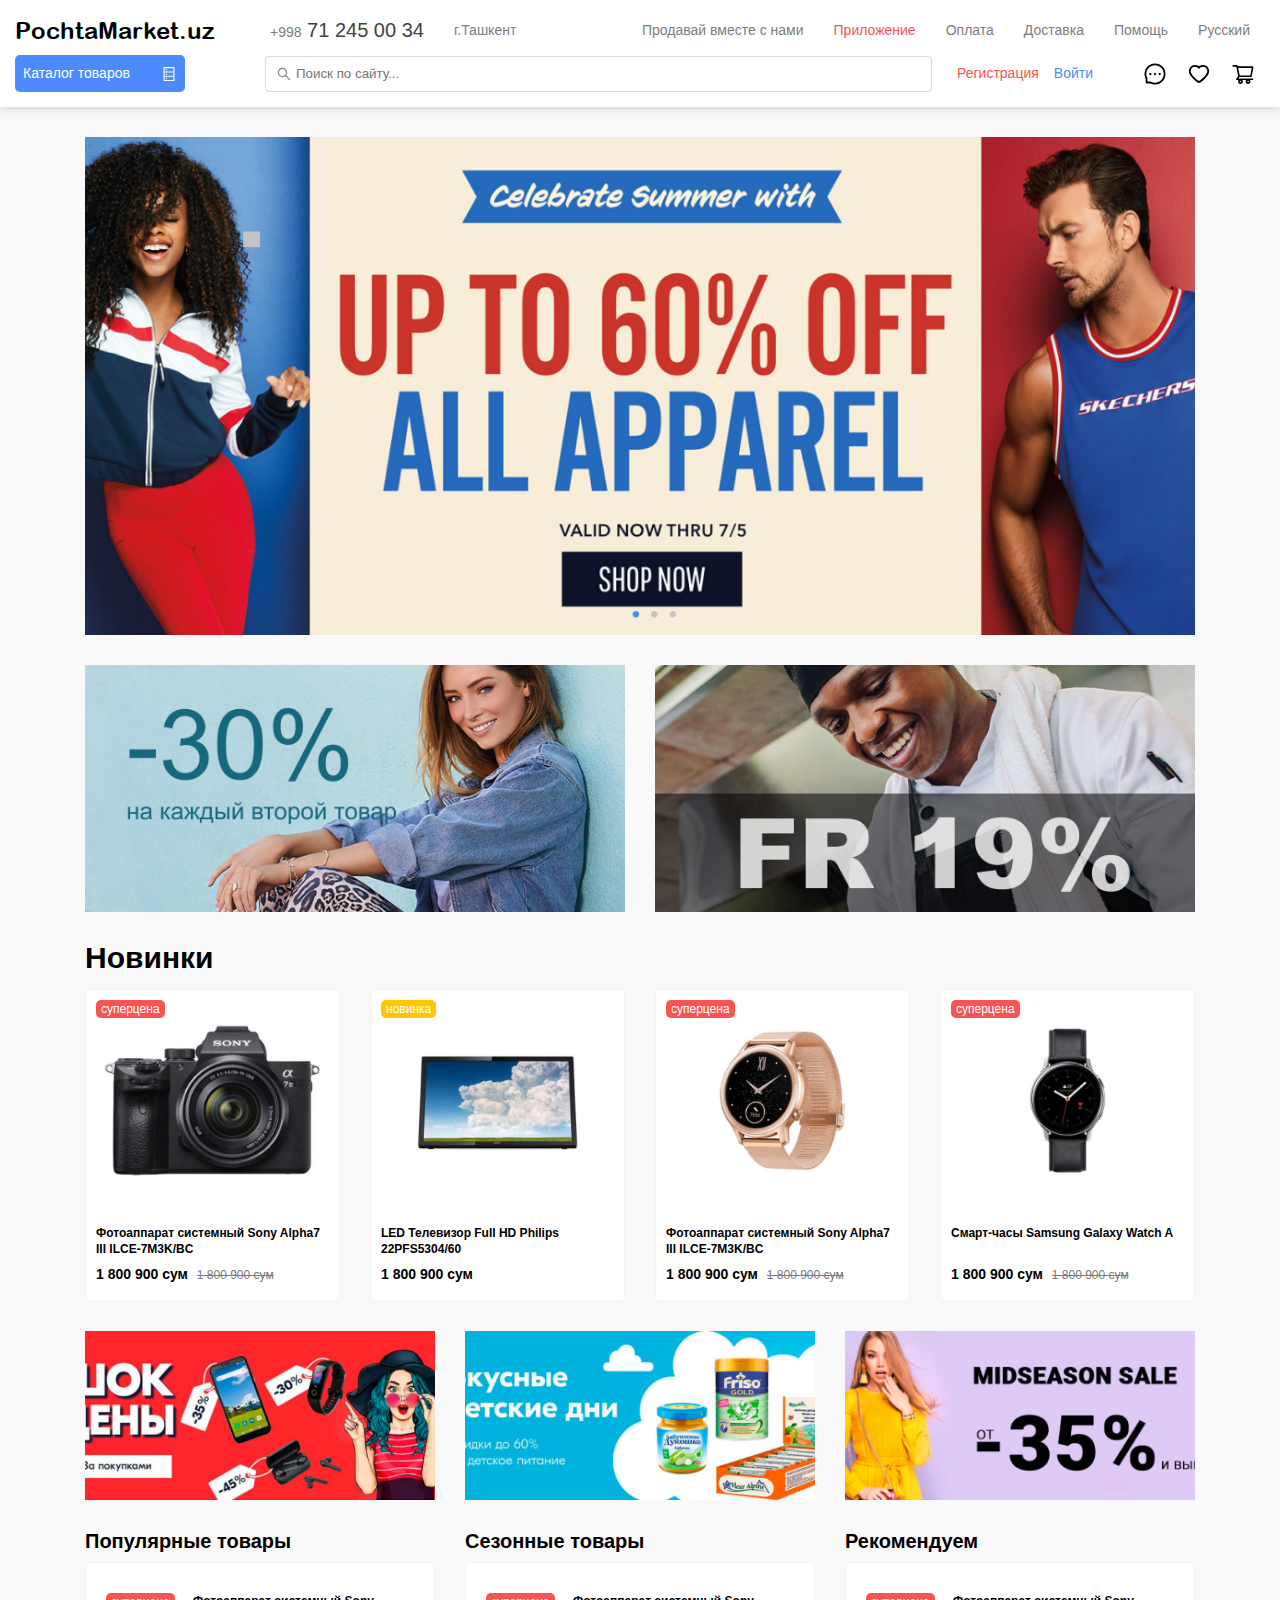
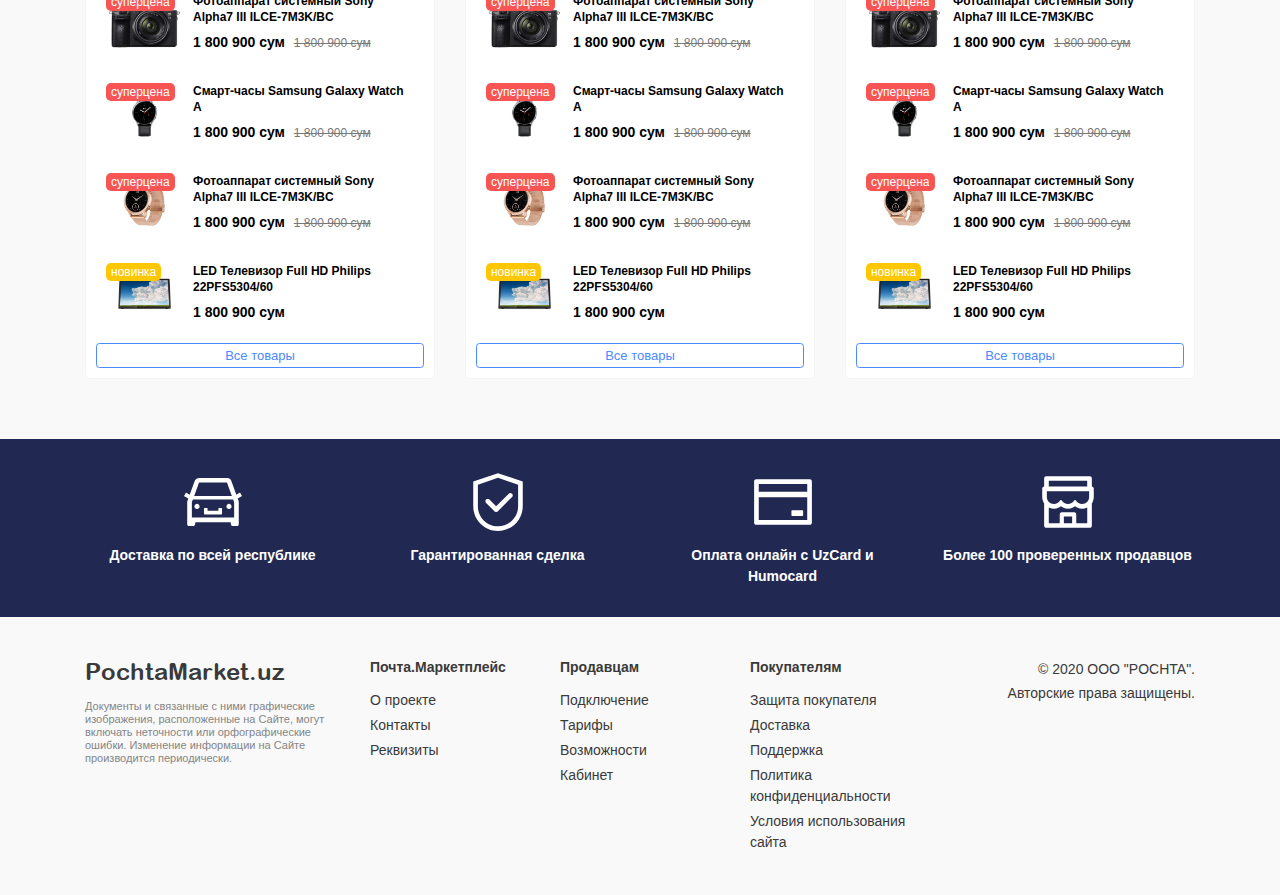
==== commit dece2293: "1" ====
--- a/index.html
+++ b/index.html
@@ -38,6 +38,7 @@
                 <ul class="menu-down">
                     <li class="reg"><a class="red" href="#">Регистрация</a></li>
                     <li class="login"><a class="blue" href="#">Войти</a></li>
+                    <li class="search_btn"><a href="#"><img src="img/search1.svg" alt=""></a></li>
                     <li class="ml-40"><a href="#"><img src="img/message.svg" alt=""></a></li>
                     <li><a href="#"><img src="img/heart.svg" alt=""></a></li>
                     <li><a href="#"><img src="img/cart.svg" alt=""></a></li>
@@ -89,6 +90,23 @@
                 </div>
             </div>
         </div>
+        <div class="search-block">
+            <div class="search-form">
+                <form>
+                    <input type="search" placeholder="Поиск по сайту..." class="form-control">
+                    <a class="search-close"><svg xmlns="http://www.w3.org/2000/svg" class="icon icon-tabler icon-tabler-x" width="24" height="24" viewBox="0 0 24 24" stroke-width="1" stroke="#000000" fill="none" stroke-linecap="round" stroke-linejoin="round">
+                        <path stroke="none" d="M0 0h24v24H0z" />
+                        <line x1="18" y1="6" x2="6" y2="18" />
+                        <line x1="6" y1="6" x2="18" y2="18" />
+                    </svg></a>
+                </form>
+            </div>
+            <div class="search-result active" >
+                <div class="search-result-group">
+                    <div class="group-items"><a href="#"><span>Шлепанцы, сабо и мюли женские </span><mark>Ef</mark><span>fa</span></a><a href="#"><span>Строительная техника </span><mark>Ef</mark><span>ko</span></a><a href="#"><span>Субстраты для растений Ultra </span><mark>Ef</mark><span>fect</span></a><a href="#"><span>Сандалии мужские </span><mark>Ef</mark><span>fa</span></a><a href="#"><span>Фотоаппараты Canon EOS 250D </span><mark>EF</mark><span>-S 18-55 IS STM</span></a><a href="#"><span>Фотоаппараты Canon EOS M100 </span><mark>EF</mark><span>-M15-45 IS STM Kit</span></a><a href="#"><span>Беззеркальные фотоаппараты Canon EOS M100 </span><mark>EF</mark><span>-M15-45 IS STM Kit</span></a></div>
+                </div>
+            </div>
+        </div>
         <div class="mobile-menu">
             <div class="toggle-block-backdrop"></div>
             <div class="top-nav">
@@ -99,7 +117,6 @@
                     </svg></div>
                 <div class="top-nav-content">
                     <ul class="menu">
-
                         <li>
                             <div class="section-title"><a class="red" href="#">Регистрация</a></div>
                         </li>
@@ -602,7 +619,6 @@
                         <li>
                             <div class="section-title"><a href="#">г.Ташкент</a></div>
                         </li>
-                       
                     </ul>
                 </div>
             </div>
--- a/css/main.css
+++ b/css/main.css
@@ -408,7 +408,8 @@
 .header {
   -webkit-box-shadow: 0px 2px 8px rgba(0, 0, 0, 0.15);
   box-shadow: 0px 2px 8px rgba(0, 0, 0, 0.15);
-  background-color: #fff; }
+  background-color: #fff;
+  position: relative; }
 
 .header-container {
   max-width: 1300px;
@@ -945,7 +946,7 @@
 .top-nav-close {
   position: absolute;
   top: 0;
-  right: -40px;
+  right: -38px;
   display: none;
   width: 40px;
   height: 37px;
@@ -1079,3 +1080,60 @@
   -webkit-transform: translateY(-50%);
   -ms-transform: translateY(-50%);
   transform: translateY(-50%); }
+
+.search-block {
+  position: absolute;
+  z-index: 2;
+  top: 100%;
+  left: -1000px;
+  right: auto;
+  display: block;
+  margin-top: 1px;
+  background: #fff; }
+  .search-block.active {
+    left: 0;
+    right: 0; }
+  .search-block .search-form {
+    border-bottom: 1px solid #efefef; }
+  .search-block form {
+    position: relative; }
+  .search-block .form-control {
+    border: none;
+    -webkit-border-radius: 0;
+    border-radius: 0;
+    -webkit-box-shadow: none;
+    box-shadow: none;
+    font-weight: 500;
+    width: 100%;
+    padding: 9px 15px;
+    box-shadow: none;
+    border-color: #4b6ecd; }
+  .search-block .search-close {
+    position: absolute;
+    top: 0;
+    bottom: 0;
+    right: 0;
+    padding: 6px 10px;
+    font-size: 13px;
+    line-height: 16px; }
+  .search-block .search-result {
+    display: block; }
+  .search-block .search-result-group {
+    border-top: 1px solid #eee;
+    padding: 5px 0; }
+  .search-block .group-title {
+    display: block;
+    color: #9b9b9b;
+    font-size: 11px;
+    padding: 0 10px; }
+  .search-block .group-items a {
+    display: block;
+    padding: 5px 15px;
+    color: inherit;
+    font-size: 13px;
+    line-height: 1; }
+  .search-block .group-items mark {
+    display: inline;
+    padding: 0;
+    background: transparent;
+    color: #9b9b9b; }
--- a/css/responsive.css
+++ b/css/responsive.css
@@ -22,7 +22,13 @@
   .header-container {
     font-size: 13px; } }
 
+@media only screen and (min-width: 992px) {
+  .navbar-toggle, .menu-down li.search_btn {
+    display: none; } }
+
 @media only screen and (max-width: 992px) {
+  .logo {
+    font-size: 15px; }
   .top-bar {
     margin: 0 auto; }
     .top-bar .menu,
@@ -48,7 +54,9 @@
   .menu-down {
     margin: 0; }
   .menu-down li {
-    margin: 0 10px !important; }
+    margin: 0 8px !important; }
+    .menu-down li.search_btn {
+      display: block; }
   .product_img_link img {
     height: 90px; }
   .section_title {
